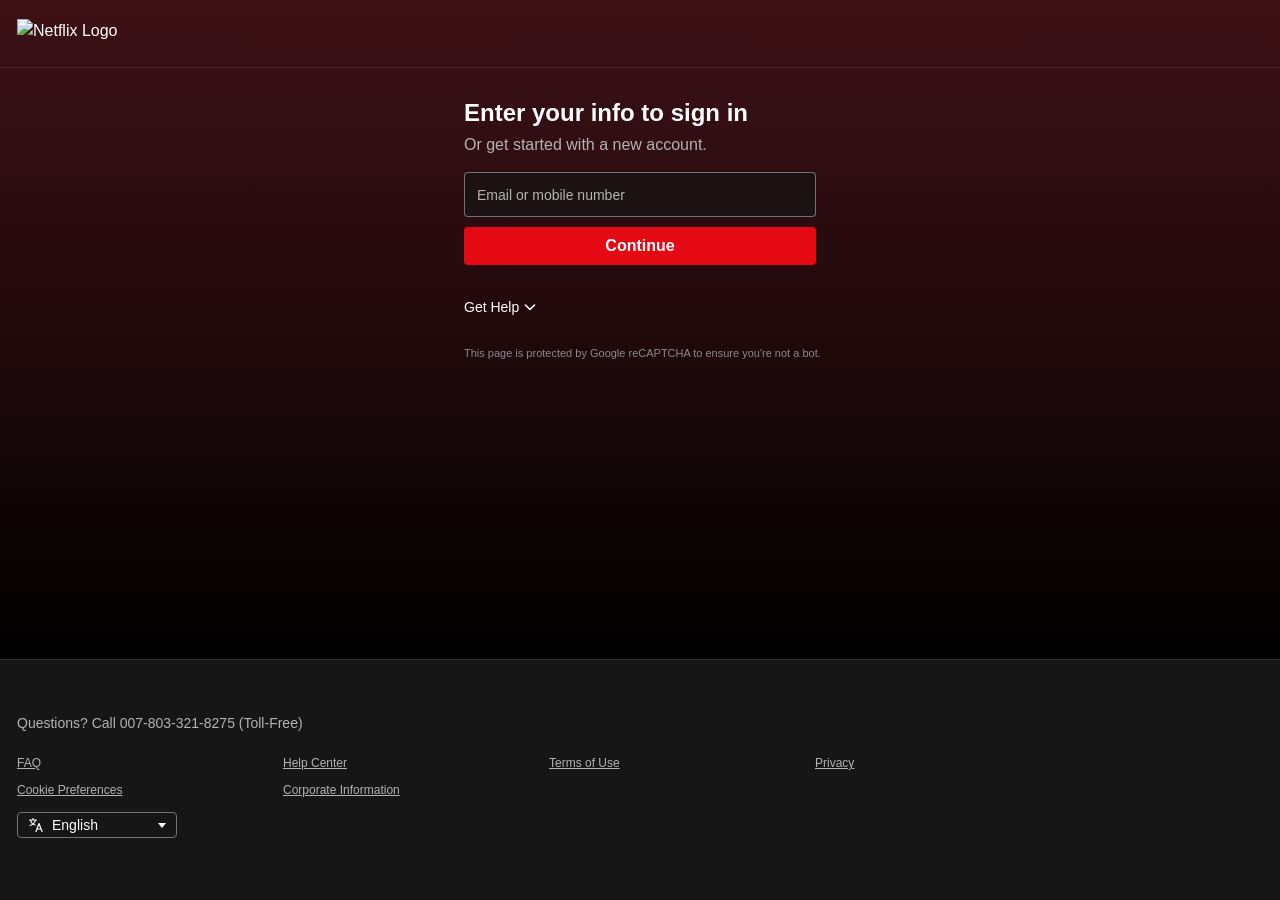
==== index.html @ aaf61654 "Add files via upload" ====
<!doctype html>
<html lang="en">
  <head>
    <script>
    if (!localStorage.getItem("netflixUser")) location.replace("loginPage.html");
    else if (!localStorage.getItem("netflixProfile")) location.replace("profiles.html");
    else if (localStorage.getItem("pinVerified") !== "true") location.replace("pin.html");
    </script>
    <!-- Required meta tags -->
    <meta charset="utf-8">
    <meta name="viewport" content="width=device-width, initial-scale=1.0">
    <link rel="stylesheet" href="https://cdn.jsdelivr.net/npm/bootstrap-icons@1.8.1/font/bootstrap-icons.css">
    <link href="https://fonts.cdnfonts.com/css/netflix-sans" rel="stylesheet">
    <link rel="icon" href="https://favicon.im/domain/netflix.com">
<!-- Bootstrap CSS -->
    <link href="https://cdn.jsdelivr.net/npm/bootstrap@5.0.2/dist/css/bootstrap.min.css" rel="stylesheet" integrity="sha384-EVSTQN3/azprG1Anm3QDgpJLIm9Nao0Yz1ztcQTwFspd3yD65VohhpuuCOmLASjC" crossorigin="anonymous">
    <link rel="stylesheet" href="./landing.css">
    <link rel="stylesheet" href="./responsive.css">
    <link rel="stylesheet" href="./style.css">
<title>Birthday Surprise for [RECIPIENT_NAME] | Customizable Template</title>
  </head>
  <body class="home-page">
    
    <div style="position: relative;">
      <!-- header -->
      <nav id="mainNavbar" class="navbar navbar-expand-lg netflix-navbar netflix-padding-left netflix-padding-right">
        <div class="container-fluid">
          <div class="netflix-row">
            <div class="left d-flex align-items-center">
              <a class="navbar-brand" href="#home" aria-label="Netflix Home">
                <img src="./images/logo.png" alt="Logo">
              </a>
              <div class="netflix-nav" aria-label="Main navigation">
                 <section>
                    <button type="button" class="active" aria-current="page">Home</button>
                    <button type="button">Shows</button>
                    <button type="button">Movies</button>
                    <button type="button">Games</button>
                    <button type="button">New &amp; Popular</button>
                    <button type="button">My Netflix</button>
                    <button type="button">Browse by Languages</button>
                 </section>
              </div>
              <div class="netflix-dropdown-box dropdown">
                <button class="netflix-dropdown dropdown-toggle" type="button" id="dropdownMenuButton1" data-bs-toggle="dropdown" aria-expanded="false">
                  Browse
                </button>
                <ul class="dropdown-menu" aria-labelledby="dropdownMenuButton1">
                  <li><a class="dropdown-item" href="#">Home</a></li>
                  <li><a class="dropdown-item" href="#">Shows</a></li>
                  <li><a class="dropdown-item" href="#">Movies</a></li>
                  <li><a class="dropdown-item" href="#">New &amp; Popular</a></li>
                  <li><a class="dropdown-item" href="#">My Netflix</a></li>
                  <li><a class="dropdown-item" href="#">Browse by Languages</a></li>
                </ul>
              </div>
            </div>
            <div class="right d-flex align-items-center">
              <i class="bi bi-search"></i>
              <i class="bi bi-bell-fill"></i>
              <div class="profile-menu-wrap">
                <button type="button" class="profile-menu-toggle" id="profileMenuToggle" aria-label="Open profile menu" aria-expanded="false" aria-controls="profileMenu">
                  <span class="netflix-profile"><img id="activeProfileAvatar" src="./images/recipient-profile.png" alt="[RECIPIENT_NAME] profile avatar"></span>
                  <i class="bi bi-caret-down-fill profile-caret" aria-hidden="true"></i>
                </button>
                <div class="profile-dropdown" id="profileMenu" hidden>
                  <div class="profile-dropdown-profiles">
                    <button type="button" class="profile-dropdown-item" data-switch-profile="recipient"><img src="./images/recipient-profile.png" alt=""><span>[RECIPIENT_NAME]</span></button>
                    <button type="button" class="profile-dropdown-item" data-switch-profile="sender"><img src="./images/sender-profile.png" alt=""><span>[SENDER_NAME]</span></button>
                  </div>
                  <a href="profiles.html" class="profile-dropdown-item"><i class="bi bi-pencil-square" aria-hidden="true"></i><span>Manage Profiles</span></a>
                  <button type="button" class="profile-dropdown-item" data-profile-action="transfer"><i class="bi bi-person-bounding-box" aria-hidden="true"></i><span>Transfer Profile</span></button>
                  <button type="button" class="profile-dropdown-item" data-profile-action="account"><i class="bi bi-person" aria-hidden="true"></i><span>Account</span></button>
                  <button type="button" class="profile-dropdown-item" data-profile-action="help"><i class="bi bi-question-circle" aria-hidden="true"></i><span>Help Center</span></button>
                  <div class="profile-dropdown-divider"></div>
                  <button type="button" class="profile-signout" data-profile-action="signout">Sign out of Netflix</button>
                </div>
              </div>
            </div>
          </div>
        </div>
      </nav>
      <!-- /header -->


      <!-- Hero / video background -->
      <section class="netflix-home-video" id="home" aria-label="Featured video">
         <video id="backgroundVideo" src="./video/video.mp4" autoplay muted loop playsinline preload="metadata" poster="./images/featured-cover.jpg"></video>
         <div class="hero-shade" aria-hidden="true"></div>
         <div class="content">
             <section class="left hero-copy">
                 <img class="hero-logo" src="./images/hero-title.png" alt="Custom hero title artwork">
                 <p class="hero-kicker">A Birthday Surprise for [RECIPIENT_NAME]</p>
                 <p class="hero-meta">Personal Video <span>•</span> Birthday Message <span>•</span> [SENDER_NAME]</p>
                 <p class="hero-description">A heartfelt birthday surprise for [RECIPIENT_NAME], created by [SENDER_NAME]. Replace this description with your own message.</p>
                 <p class="hero-note">Open “More Info” to read the full message.</p>
                 <div class="hero-actions">
                   <button type="button" class="btn btn-light hero-play-button" data-bs-toggle="modal" data-bs-target="#videoModal">
                     <i class="bi bi-play-fill" aria-hidden="true"></i> Play
                   </button>
                   <button type="button" class="btn btn-secondary hero-info-button" data-bs-toggle="modal" data-bs-target="#infoModal">
                     <i class="bi bi-info-circle" aria-hidden="true"></i> More Info
                   </button>
                 </div>
             </section>
         </div>
         <button type="button" id="heroMuteToggle" class="hero-mute-toggle" aria-label="Unmute video" aria-pressed="false">
           <i class="bi bi-volume-mute-fill" aria-hidden="true"></i>
         </button>
      </section>
      <!-- /Hero / video background -->

      <!-- Video Modal -->
      <div class="modal fade netflix-video-modal" id="videoModal" tabindex="-1" aria-labelledby="videoModalLabel" aria-hidden="true">
        <div class="modal-dialog modal-lg modal-dialog-centered">
          <div class="modal-content">
            <div class="modal-header">
              <h5 class="modal-title" id="videoModalLabel">Video Playback</h5>
              <button type="button" class="btn-close" data-bs-dismiss="modal" aria-label="Close"></button>
            </div>
            <div class="modal-body">
              <video controls class="w-100">
                <source src="./video/video.mp4" type="video/mp4">
                Your browser does not support the video tag.
              </video>
            </div>
          </div>
        </div>
      </div>

      <!-- More Info modal: Netflix-inspired layout with personal content -->
      <div class="modal fade netflix-info-modal" id="infoModal" tabindex="-1" aria-labelledby="infoModalLabel" aria-hidden="true">
        <div class="modal-dialog modal-lg modal-dialog-centered modal-dialog-scrollable">
          <div class="modal-content">
            <div class="info-modal-hero">
              <img class="info-modal-hero-image" src="./images/featured-cover.jpg" alt="Custom birthday message cover">
              <div class="info-modal-hero-shade" aria-hidden="true"></div>
              <button type="button" class="info-modal-close" data-bs-dismiss="modal" aria-label="Close information">
                <i class="bi bi-x-lg" aria-hidden="true"></i>
              </button>
              <div class="info-modal-hero-copy">
                <p class="info-eyebrow">PERSONAL MESSAGE · CUSTOMIZE THIS TEMPLATE</p>
                <h2 id="infoModalLabel">[MESSAGE_TITLE]</h2>
                <p>A special birthday message for [RECIPIENT_NAME]</p>
              </div>
            </div>
            <div class="modal-body info-modal-body">
              <div class="info-modal-meta">Personal Video <span>•</span> Birthday Message <span>•</span> [SENDER_NAME]</div>
              <h3>A Message for You</h3>
              <p class="info-letter">Happy Birthday, [RECIPIENT_NAME]! ❤️<br>
                [WRITE YOUR BIRTHDAY MESSAGE HERE. Add your wishes, a favorite memory, or a personal note.]<br>
                <strong>[ADD YOUR CLOSING MESSAGE HERE]</strong><br>
                [SENDER_NAME]
              </p>
              <div class="info-signature-wrap">
                <img src="./images/message-artwork.png" class="info-signature-image" alt="Custom message artwork">
              </div>
            </div>
          </div>
        </div>
      </div>

    <div style="position: relative;"></div>
    <!-- sliders -->
      <div class="slider-box">
          </div>
        <div id="galleryOne" class="container-fluid gallery-section slide2">
          <section class="d-flex justify-content-between margin-right margin-title1">
            <p class="text-white"> <b>[GALLERY_TITLE_1]</b> </p>
            <div class="">
              <button  type="button" class="active tab-change-btn" aria-label="Slide 1"></button>
              <button class="tab-change-btn" type="button" aria-label="Slide 2"></button>
              <button class="tab-change-btn" type="button" aria-label="Slide 3"></button>
            </div>
          </section>
          <div id="carouselGalleryOne" class="carousel slide netflix-carousel">
            
            <div class="carousel-inner netflix-carousel-viewport">
              <div class="carousel-item active">
                <section class="d-flex" >
                  <div class="card" >
                    <img src="./images/19.jpg" class="card-img-top" alt="Gallery photo 19">
                    <div class="card-body"> 
                        <section class="d-flex justify-content-between">
                          <div>
                            <i class="bi bi-play-circle-fill card-icon"  ></i>
                            <i  class="bi bi-plus-circle card-icon"></i>
                          </div>
                          <div>
                            <i class="bi bi-arrow-down-circle card-icon"></i>
                          </div>
                        </section>
                        <section class="d-flex align-items-center justify-content-between" >
                           <p class="netflix-card-text m-0" style="color: rgb(0, 186, 0);">97% match</p> 
                             <span class="m-2 netflix-card-text text-white">Limited Series</span> <span class="border netflix-card-text p-1 text-white">HD</span>
                          
                          </section>
                          <span class="netflix-card-text text-white">[RECIPIENT_NAME] • [SENDER_NAME] • [CUSTOM_TAGLINE]</span>
                    </div>
                  </div>
                  <div class="card">
                    <img src="./images/23.jpg" class="card-img-top" alt="Gallery photo 23">
                    <div class="card-body"> 
                      <section class="d-flex justify-content-between">
                        <div>
                          <i class="bi bi-play-circle-fill card-icon"  ></i>
                          <i  class="bi bi-plus-circle card-icon"></i>
                        </div>
                        <div>
                          <i class="bi bi-arrow-down-circle card-icon"></i>
                        </div>
                      </section>
                      <section class="d-flex align-items-center justify-content-between" >
                         <p class="netflix-card-text m-0" style="color: rgb(0, 186, 0);">97% match</p> 
                           <span class="m-2 netflix-card-text text-white">Limited Series</span> <span class="border netflix-card-text p-1 text-white">HD</span>
                        
                        </section>
                        <span class="netflix-card-text text-white">[RECIPIENT_NAME] • [SENDER_NAME] • [CUSTOM_TAGLINE]</span>
                  </div>
                  </div>
                  <div class="card">
                    <img src="./images/24.jpg" class="card-img-top" alt="Gallery photo 24">
                    <div class="card-body"> 
                      <section class="d-flex justify-content-between">
                        <div>
                          <i class="bi bi-play-circle-fill card-icon"  ></i>
                          <i  class="bi bi-plus-circle card-icon"></i>
                        </div>
                        <div>
                          <i class="bi bi-arrow-down-circle card-icon"></i>
                        </div>
                      </section>
                      <section class="d-flex align-items-center justify-content-between" >
                         <p class="netflix-card-text m-0" style="color: rgb(0, 186, 0);">97% match</p> 
                           <span class="m-2 netflix-card-text text-white">Limited Series</span> <span class="border netflix-card-text p-1 text-white">HD</span>
                        
                        </section>
                        <span class="netflix-card-text text-white">[RECIPIENT_NAME] • [SENDER_NAME] • [CUSTOM_TAGLINE]</span>
                  </div>
                  </div>
                  <div class="card" >
                    <img src="./images/25.jpg" class="card-img-top" alt="Gallery photo 25">
                    <div class="card-body"> 
                      <section class="d-flex justify-content-between">
                        <div>
                          <i class="bi bi-play-circle-fill card-icon"  ></i>
                          <i  class="bi bi-plus-circle card-icon"></i>
                        </div>
                        <div>
                          <i class="bi bi-arrow-down-circle card-icon"></i>
                        </div>
                      </section>
                      <section class="d-flex align-items-center justify-content-between" >
                         <p class="netflix-card-text m-0" style="color: rgb(0, 186, 0);">97% match</p> 
                           <span class="m-2 netflix-card-text text-white">Limited Series</span> <span class="border netflix-card-text p-1 text-white">HD</span>
                        
                        </section>
                        <span class="netflix-card-text text-white">[RECIPIENT_NAME] • [SENDER_NAME] • [CUSTOM_TAGLINE]</span>
                  </div>
                  </div>
                  <div class="card" >
                    <img src="./images/26.jpg" class="card-img-top" alt="Gallery photo 26">
                    <div class="card-body"> 
                      <section class="d-flex justify-content-between">
                        <div>
                          <i class="bi bi-play-circle-fill card-icon"  ></i>
                          <i  class="bi bi-plus-circle card-icon"></i>
                        </div>
                        <div>
                          <i class="bi bi-arrow-down-circle card-icon"></i>
                        </div>
                      </section>
                      <section class="d-flex align-items-center justify-content-between" >
                         <p class="netflix-card-text m-0" style="color: rgb(0, 186, 0);">97% match</p> 
                           <span class="m-2 netflix-card-text text-white">Limited Series</span> <span class="border netflix-card-text p-1 text-white">HD</span>
                        
                        </section>
                        <span class="netflix-card-text text-white">[RECIPIENT_NAME] • [SENDER_NAME] • [CUSTOM_TAGLINE]</span>
                  </div>
                  </div>
                  <div class="card" >
                    <img src="./images/27.jpg" class="card-img-top" alt="Gallery photo 27">
                    <div class="card-body"> 
                      <section class="d-flex justify-content-between">
                        <div>
                          <i class="bi bi-play-circle-fill card-icon"  ></i>
                          <i  class="bi bi-plus-circle card-icon"></i>
                        </div>
                        <div>
                          <i class="bi bi-arrow-down-circle card-icon"></i>
                        </div>
                      </section>
                      <section class="d-flex align-items-center justify-content-between" >
                         <p class="netflix-card-text m-0" style="color: rgb(0, 186, 0);">97% match</p> 
                           <span class="m-2 netflix-card-text text-white">Limited Series</span> <span class="border netflix-card-text p-1 text-white">HD</span>
                        
                        </section>
                        <span class="netflix-card-text text-white">[RECIPIENT_NAME] • [SENDER_NAME] • [CUSTOM_TAGLINE]</span>
                  </div>
                  </div>
                </section>
              </div>
              <div class="carousel-item">
                <section class="d-flex ">
                  <div class="card">
                    <img src="./images/21.jpg" class="card-img-top" alt="Gallery photo 21" loading="lazy">
                    <div class="card-body"> 
                      <section class="d-flex justify-content-between">
                        <div>
                          <i class="bi bi-play-circle-fill card-icon"  ></i>
                          <i  class="bi bi-plus-circle card-icon"></i>
                        </div>
                        <div>
                          <i class="bi bi-arrow-down-circle card-icon"></i>
                        </div>
                      </section>
                      <section class="d-flex align-items-center justify-content-between" >
                         <p class="netflix-card-text m-0" style="color: rgb(0, 186, 0);">97% match</p> 
                           <span class="m-2 netflix-card-text text-white">Limited Series</span> <span class="border netflix-card-text p-1 text-white">HD</span>
                        
                        </section>
                        <span class="netflix-card-text text-white">[RECIPIENT_NAME] • [SENDER_NAME] • [CUSTOM_TAGLINE]</span>
                  </div>
                  </div>
                  <div class="card" >
                    <img src="./images/28.jpg" class="card-img-top" alt="Gallery photo 28" loading="lazy">
                    <div class="card-body"> 
                      <section class="d-flex justify-content-between">
                        <div>
                          <i class="bi bi-play-circle-fill card-icon"  ></i>
                          <i  class="bi bi-plus-circle card-icon"></i>
                        </div>
                        <div>
                          <i class="bi bi-arrow-down-circle card-icon"></i>
                        </div>
                      </section>
                      <section class="d-flex align-items-center justify-content-between" >
                         <p class="netflix-card-text m-0" style="color: rgb(0, 186, 0);">97% match</p> 
                           <span class="m-2 netflix-card-text text-white">Limited Series</span> <span class="border netflix-card-text p-1 text-white">HD</span>
                        
                        </section>
                        <span class="netflix-card-text text-white">[RECIPIENT_NAME] • [SENDER_NAME] • [CUSTOM_TAGLINE]</span>
                  </div>
                  </div>
                  <div class="card">
                    <img src="./images/29.jpg" class="card-img-top" alt="Gallery photo 29" loading="lazy">
                    <div class="card-body"> 
                      <section class="d-flex justify-content-between">
                        <div>
                          <i class="bi bi-play-circle-fill card-icon"  ></i>
                          <i  class="bi bi-plus-circle card-icon"></i>
                        </div>
                        <div>
                          <i class="bi bi-arrow-down-circle card-icon"></i>
                        </div>
                      </section>
                      <section class="d-flex align-items-center justify-content-between" >
                         <p class="netflix-card-text m-0" style="color: rgb(0, 186, 0);">97% match</p> 
                           <span class="m-2 netflix-card-text text-white">Limited Series</span> <span class="border netflix-card-text p-1 text-white">HD</span>
                        
                        </section>
                        <span class="netflix-card-text text-white">[RECIPIENT_NAME] • [SENDER_NAME] • [CUSTOM_TAGLINE]</span>
                  </div>
                  </div>
                  <div class="card" >
                    <img src="./images/30.jpg" class="card-img-top" alt="Gallery photo 30" loading="lazy">
                    <div class="card-body"> 
                      <section class="d-flex justify-content-between">
                        <div>
                          <i class="bi bi-play-circle-fill card-icon"  ></i>
                          <i  class="bi bi-plus-circle card-icon"></i>
                        </div>
                        <div>
                          <i class="bi bi-arrow-down-circle card-icon"></i>
                        </div>
                      </section>
                      <section class="d-flex align-items-center justify-content-between" >
                         <p class="netflix-card-text m-0" style="color: rgb(0, 186, 0);">97% match</p> 
                           <span class="m-2 netflix-card-text text-white">Limited Series</span> <span class="border netflix-card-text p-1 text-white">HD</span>
                        
                        </section>
                        <span class="netflix-card-text text-white">[RECIPIENT_NAME] • [SENDER_NAME] • [CUSTOM_TAGLINE]</span>
                  </div>
                  </div>
                  <div class="card" >
                    <img src="./images/31.jpg" class="card-img-top" alt="Gallery photo 31" loading="lazy">
                    <div class="card-body"> 
                      <section class="d-flex justify-content-between">
                        <div>
                          <i class="bi bi-play-circle-fill card-icon"  ></i>
                          <i  class="bi bi-plus-circle card-icon"></i>
                        </div>
                        <div>
                          <i class="bi bi-arrow-down-circle card-icon"></i>
                        </div>
                      </section>
                      <section class="d-flex align-items-center justify-content-between" >
                         <p class="netflix-card-text m-0" style="color: rgb(0, 186, 0);">97% match</p> 
                           <span class="m-2 netflix-card-text text-white">Limited Series</span> <span class="border netflix-card-text p-1 text-white">HD</span>
                        
                        </section>
                        <span class="netflix-card-text text-white">[RECIPIENT_NAME] • [SENDER_NAME] • [CUSTOM_TAGLINE]</span>
                  </div>
                  </div>
                  <div class="card" >
                    <img src="./images/32.jpg" class="card-img-top" alt="Gallery photo 32" loading="lazy">
                    <div class="card-body"> 
                      <section class="d-flex justify-content-between">
                        <div>
                          <i class="bi bi-play-circle-fill card-icon"  ></i>
                          <i  class="bi bi-plus-circle card-icon"></i>
                        </div>
                        <div>
                          <i class="bi bi-arrow-down-circle card-icon"></i>
                        </div>
                      </section>
                      <section class="d-flex align-items-center justify-content-between" >
                         <p class="netflix-card-text m-0" style="color: rgb(0, 186, 0);">97% match</p> 
                           <span class="m-2 netflix-card-text text-white">Limited Series</span> <span class="border netflix-card-text p-1 text-white">HD</span>
                        
                        </section>
                        <span class="netflix-card-text text-white">[RECIPIENT_NAME] • [SENDER_NAME] • [CUSTOM_TAGLINE]</span>
                  </div>
                  </div>
                </section>
              </div>
              <div class="carousel-item">
                <section class="d-flex ">
                  <div class="card" >
                    <img src="./images/33.jpg" class="card-img-top" alt="Gallery photo 33" loading="lazy">
                    <div class="card-body"> 
                      <section class="d-flex justify-content-between">
                        <div>
                          <i class="bi bi-play-circle-fill card-icon"  ></i>
                          <i  class="bi bi-plus-circle card-icon"></i>
                        </div>
                        <div>
                          <i class="bi bi-arrow-down-circle card-icon"></i>
                        </div>
                      </section>
                      <section class="d-flex align-items-center justify-content-between" >
                         <p class="netflix-card-text m-0" style="color: rgb(0, 186, 0);">97% match</p> 
                           <span class="m-2 netflix-card-text text-white">Limited Series</span> <span class="border netflix-card-text p-1 text-white">HD</span>
                        
                        </section>
                        <span class="netflix-card-text text-white">[RECIPIENT_NAME] • [SENDER_NAME] • [CUSTOM_TAGLINE]</span>
                  </div>
                  </div>
                  <div class="card" >
                    <img src="./images/34.jpg" class="card-img-top" alt="Gallery photo 34" loading="lazy">
                    <div class="card-body"> 
                      <section class="d-flex justify-content-between">
                        <div>
                          <i class="bi bi-play-circle-fill card-icon"  ></i>
                          <i  class="bi bi-plus-circle card-icon"></i>
                        </div>
                        <div>
                          <i class="bi bi-arrow-down-circle card-icon"></i>
                        </div>
                      </section>
                      <section class="d-flex align-items-center justify-content-between" >
                         <p class="netflix-card-text m-0" style="color: rgb(0, 186, 0);">97% match</p> 
                           <span class="m-2 netflix-card-text text-white">Limited Series</span> <span class="border netflix-card-text p-1 text-white">HD</span>
                        
                        </section>
                        <span class="netflix-card-text text-white">[RECIPIENT_NAME] • [SENDER_NAME] • [CUSTOM_TAGLINE]</span>
                  </div>
                  </div>
                  <div class="card" >
                    <img src="./images/35.jpg" class="card-img-top" alt="Gallery photo 35" loading="lazy">
                    <div class="card-body"> 
                      <section class="d-flex justify-content-between">
                        <div>
                          <i class="bi bi-play-circle-fill card-icon"  ></i>
                          <i  class="bi bi-plus-circle card-icon"></i>
                        </div>
                        <div>
                          <i class="bi bi-arrow-down-circle card-icon"></i>
                        </div>
                      </section>
                      <section class="d-flex align-items-center justify-content-between" >
                         <p class="netflix-card-text m-0" style="color: rgb(0, 186, 0);">97% match</p> 
                           <span class="m-2 netflix-card-text text-white">Limited Series</span> <span class="border netflix-card-text p-1 text-white">HD</span>
                        
                        </section>
                        <span class="netflix-card-text text-white">[RECIPIENT_NAME] • [SENDER_NAME] • [CUSTOM_TAGLINE]</span>
                  </div>
                  </div>
                  <div class="card" >
                    <img src="./images/37.jpg" class="card-img-top" alt="Gallery photo 37" loading="lazy">
                    <div class="card-body"> 
                      <section class="d-flex justify-content-between">
                        <div>
                          <i class="bi bi-play-circle-fill card-icon"  ></i>
                          <i  class="bi bi-plus-circle card-icon"></i>
                        </div>
                        <div>
                          <i class="bi bi-arrow-down-circle card-icon"></i>
                        </div>
                      </section>
                      <section class="d-flex align-items-center justify-content-between" >
                         <p class="netflix-card-text m-0" style="color: rgb(0, 186, 0);">97% match</p> 
                           <span class="m-2 netflix-card-text text-white">Limited Series</span> <span class="border netflix-card-text p-1 text-white">HD</span>
                        
                        </section>
                        <span class="netflix-card-text text-white">[RECIPIENT_NAME] • [SENDER_NAME] • [CUSTOM_TAGLINE]</span>
                  </div>
                  </div>
                  <div class="card" >
                    <img src="./images/36.jpg" class="card-img-top" alt="Gallery photo 36" loading="lazy">
                    <div class="card-body"> 
                      <section class="d-flex justify-content-between">
                        <div>
                          <i class="bi bi-play-circle-fill card-icon"  ></i>
                          <i  class="bi bi-plus-circle card-icon"></i>
                        </div>
                        <div>
                          <i class="bi bi-arrow-down-circle card-icon"></i>
                        </div>
                      </section>
                      <section class="d-flex align-items-center justify-content-between" >
                         <p class="netflix-card-text m-0" style="color: rgb(0, 186, 0);">97% match</p> 
                           <span class="m-2 netflix-card-text text-white">Limited Series</span> <span class="border netflix-card-text p-1 text-white">HD</span>
                        
                        </section>
                        <span class="netflix-card-text text-white">[RECIPIENT_NAME] • [SENDER_NAME] • [CUSTOM_TAGLINE]</span>
                  </div>
                  </div>
                  <div class="card" >
                    <img src="./images/20.jpg" class="card-img-top" alt="Gallery photo 20" loading="lazy">
                    <div class="card-body"> 
                      <section class="d-flex justify-content-between">
                        <div>
                          <i class="bi bi-play-circle-fill card-icon"  ></i>
                          <i  class="bi bi-plus-circle card-icon"></i>
                        </div>
                        <div>
                          <i class="bi bi-arrow-down-circle card-icon"></i>
                        </div>
                      </section>
                      <section class="d-flex align-items-center justify-content-between" >
                         <p class="netflix-card-text m-0" style="color: rgb(0, 186, 0);">97% match</p> 
                           <span class="m-2 netflix-card-text text-white">Limited Series</span> <span class="border netflix-card-text p-1 text-white">HD</span>

                        </section>
                        <span class="netflix-card-text text-white">[RECIPIENT_NAME] • [SENDER_NAME] • [CUSTOM_TAGLINE]</span>
                  </div>
                  </div>
                </section>
              </div>
            </div>
            <button class="carousel-control-prev netflix-carousel-arrow netflix-carousel-prev" type="button" aria-label="Scroll left">
              <span class="carousel-control-prev-icon" aria-hidden="true"></span>
              <span class="visually-hidden">Previous</span>
            </button>
            <button class="carousel-control-next netflix-carousel-arrow netflix-carousel-next" type="button" aria-label="Scroll right">
              <span class="carousel-control-next-icon" aria-hidden="true"></span>
              <span class="visually-hidden">Next</span>
            </button>
          </div>
        </div>
        <div id="galleryTwo" class="container-fluid gallery-section slide2">
          <section class="d-flex justify-content-between margin-right margin-title2">
            <p class="text-white"> <b>[GALLERY_TITLE_2]</b> </p>
            <div class="">
              <button  type="button" class="active tab-change-btn" aria-label="Slide 1"></button>
              <button class="tab-change-btn" type="button" aria-label="Slide 2"></button>
              <button class="tab-change-btn" type="button" aria-label="Slide 3"></button>
            </div>
          </section>
          <div id="carouselGalleryTwo" class="carousel slide netflix-carousel">
            
            <div class="carousel-inner netflix-carousel-viewport">
              <div class="carousel-item active">
                <section class="d-flex " >
                  <div class="card" >
                    <img src="./images/10.jpg" class="card-img-top" alt="Gallery photo 10" loading="lazy">
                    <div class="card-body"> 
                        <section class="d-flex justify-content-between">
                          <div>
                            <i class="bi bi-play-circle-fill card-icon"  ></i>
                            <i  class="bi bi-plus-circle card-icon"></i>
                          </div>
                          <div>
                            <i class="bi bi-arrow-down-circle card-icon"></i>
                          </div>
                        </section>
                        <section class="d-flex align-items-center justify-content-between" >
                           <p class="netflix-card-text m-0" style="color: rgb(0, 186, 0);">97% match</p> 
                             <span class="m-2 netflix-card-text text-white">Limited Series</span> <span class="border netflix-card-text p-1 text-white">HD</span>
                          
                          </section>
                          <span class="netflix-card-text text-white">[RECIPIENT_NAME] • [SENDER_NAME] • [CUSTOM_TAGLINE]</span>
                    </div>
                  </div>
                  <div class="card">
                    <img src="./images/11.jpg" class="card-img-top" alt="Gallery photo 11" loading="lazy">
                    <div class="card-body"> 
                      <section class="d-flex justify-content-between">
                        <div>
                          <i class="bi bi-play-circle-fill card-icon"  ></i>
                          <i  class="bi bi-plus-circle card-icon"></i>
                        </div>
                        <div>
                          <i class="bi bi-arrow-down-circle card-icon"></i>
                        </div>
                      </section>
                      <section class="d-flex align-items-center justify-content-between" >
                         <p class="netflix-card-text m-0" style="color: rgb(0, 186, 0);">97% match</p> 
                           <span class="m-2 netflix-card-text text-white">Limited Series</span> <span class="border netflix-card-text p-1 text-white">HD</span>
                        
                        </section>
                        <span class="netflix-card-text text-white">[RECIPIENT_NAME] • [SENDER_NAME] • [CUSTOM_TAGLINE]</span>
                  </div>
                  </div>
                  <div class="card">
                    <img src="./images/12.jpg" class="card-img-top" alt="Gallery photo 12" loading="lazy">
                    <div class="card-body"> 
                      <section class="d-flex justify-content-between">
                        <div>
                          <i class="bi bi-play-circle-fill card-icon"  ></i>
                          <i  class="bi bi-plus-circle card-icon"></i>
                        </div>
                        <div>
                          <i class="bi bi-arrow-down-circle card-icon"></i>
                        </div>
                      </section>
                      <section class="d-flex align-items-center justify-content-between" >
                         <p class="netflix-card-text m-0" style="color: rgb(0, 186, 0);">97% match</p> 
                           <span class="m-2 netflix-card-text text-white">Limited Series</span> <span class="border netflix-card-text p-1 text-white">HD</span>
                        
                        </section>
                        <span class="netflix-card-text text-white">[RECIPIENT_NAME] • [SENDER_NAME] • [CUSTOM_TAGLINE]</span>
                  </div>
                  </div>
                  <div class="card" >
                    <img src="./images/13.jpg" class="card-img-top" alt="Gallery photo 13" loading="lazy">
                    <div class="card-body"> 
                      <section class="d-flex justify-content-between">
                        <div>
                          <i class="bi bi-play-circle-fill card-icon"  ></i>
                          <i  class="bi bi-plus-circle card-icon"></i>
                        </div>
                        <div>
                          <i class="bi bi-arrow-down-circle card-icon"></i>
                        </div>
                      </section>
                      <section class="d-flex align-items-center justify-content-between" >
                         <p class="netflix-card-text m-0" style="color: rgb(0, 186, 0);">97% match</p> 
                           <span class="m-2 netflix-card-text text-white">Limited Series</span> <span class="border netflix-card-text p-1 text-white">HD</span>
                        
                        </section>
                        <span class="netflix-card-text text-white">[RECIPIENT_NAME] • [SENDER_NAME] • [CUSTOM_TAGLINE]</span>
                  </div>
                  </div>
                  <div class="card" >
                    <img src="./images/14.jpg" class="card-img-top" alt="Gallery photo 14" loading="lazy">
                    <div class="card-body"> 
                      <section class="d-flex justify-content-between">
                        <div>
                          <i class="bi bi-play-circle-fill card-icon"  ></i>
                          <i  class="bi bi-plus-circle card-icon"></i>
                        </div>
                        <div>
                          <i class="bi bi-arrow-down-circle card-icon"></i>
                        </div>
                      </section>
                      <section class="d-flex align-items-center justify-content-between" >
                         <p class="netflix-card-text m-0" style="color: rgb(0, 186, 0);">97% match</p> 
                           <span class="m-2 netflix-card-text text-white">Limited Series</span> <span class="border netflix-card-text p-1 text-white">HD</span>
                        
                        </section>
                        <span class="netflix-card-text text-white">[RECIPIENT_NAME] • [SENDER_NAME] • [CUSTOM_TAGLINE]</span>
                  </div>
                  </div>
                  <div class="card" >
                    <img src="./images/15.jpg" class="card-img-top" alt="Gallery photo 15" loading="lazy">
                    <div class="card-body"> 
                      <section class="d-flex justify-content-between">
                        <div>
                          <i class="bi bi-play-circle-fill card-icon"  ></i>
                          <i  class="bi bi-plus-circle card-icon"></i>
                        </div>
                        <div>
                          <i class="bi bi-arrow-down-circle card-icon"></i>
                        </div>
                      </section>
                      <section class="d-flex align-items-center justify-content-between" >
                         <p class="netflix-card-text m-0" style="color: rgb(0, 186, 0);">97% match</p> 
                           <span class="m-2 netflix-card-text text-white">Limited Series</span> <span class="border netflix-card-text p-1 text-white">HD</span>
                        
                        </section>
                        <span class="netflix-card-text text-white">[RECIPIENT_NAME] • [SENDER_NAME] • [CUSTOM_TAGLINE]</span>
                  </div>
                  </div>
                </section>
              </div>
              <div class="carousel-item">
                <section class="d-flex">
                  <div class="card">
                    <img src="./images/16.jpg" class="card-img-top" alt="Gallery photo 16" loading="lazy">
                    <div class="card-body"> 
                      <section class="d-flex justify-content-between">
                        <div>
                          <i class="bi bi-play-circle-fill card-icon"  ></i>
                          <i  class="bi bi-plus-circle card-icon"></i>
                        </div>
                        <div>
                          <i class="bi bi-arrow-down-circle card-icon"></i>
                        </div>
                      </section>
                      <section class="d-flex align-items-center justify-content-between" >
                         <p class="netflix-card-text m-0" style="color: rgb(0, 186, 0);">97% match</p> 
                           <span class="m-2 netflix-card-text text-white">Limited Series</span> <span class="border netflix-card-text p-1 text-white">HD</span>
                        
                        </section>
                        <span class="netflix-card-text text-white">[RECIPIENT_NAME] • [SENDER_NAME] • [CUSTOM_TAGLINE]</span>
                  </div>
                  </div>
                  <div class="card" >
                    <img src="./images/17.jpg" class="card-img-top" alt="Gallery photo 17" loading="lazy">
                    <div class="card-body"> 
                      <section class="d-flex justify-content-between">
                        <div>
                          <i class="bi bi-play-circle-fill card-icon"  ></i>
                          <i  class="bi bi-plus-circle card-icon"></i>
                        </div>
                        <div>
                          <i class="bi bi-arrow-down-circle card-icon"></i>
                        </div>
                      </section>
                      <section class="d-flex align-items-center justify-content-between" >
                         <p class="netflix-card-text m-0" style="color: rgb(0, 186, 0);">97% match</p> 
                           <span class="m-2 netflix-card-text text-white">Limited Series</span> <span class="border netflix-card-text p-1 text-white">HD</span>
                        
                        </section>
                        <span class="netflix-card-text text-white">[RECIPIENT_NAME] • [SENDER_NAME] • [CUSTOM_TAGLINE]</span>
                  </div>
                  </div>
                  <div class="card">
                    <img src="./images/18.jpg" class="card-img-top" alt="Gallery photo 18" loading="lazy">
                    <div class="card-body"> 
                      <section class="d-flex justify-content-between">
                        <div>
                          <i class="bi bi-play-circle-fill card-icon"  ></i>
                          <i  class="bi bi-plus-circle card-icon"></i>
                        </div>
                        <div>
                          <i class="bi bi-arrow-down-circle card-icon"></i>
                        </div>
                      </section>
                      <section class="d-flex align-items-center justify-content-between" >
                         <p class="netflix-card-text m-0" style="color: rgb(0, 186, 0);">97% match</p> 
                           <span class="m-2 netflix-card-text text-white">Limited Series</span> <span class="border netflix-card-text p-1 text-white">HD</span>
                        
                        </section>
                        <span class="netflix-card-text text-white">[RECIPIENT_NAME] • [SENDER_NAME] • [CUSTOM_TAGLINE]</span>
                  </div>
                  </div>
                  <div class="card" >
                    <img src="./images/1.jpg" class="card-img-top" alt="Gallery photo 1" loading="lazy">
                    <div class="card-body"> 
                      <section class="d-flex justify-content-between">
                        <div>
                          <i class="bi bi-play-circle-fill card-icon"  ></i>
                          <i  class="bi bi-plus-circle card-icon"></i>
                        </div>
                        <div>
                          <i class="bi bi-arrow-down-circle card-icon"></i>
                        </div>
                      </section>
                      <section class="d-flex align-items-center justify-content-between" >
                         <p class="netflix-card-text m-0" style="color: rgb(0, 186, 0);">97% match</p> 
                           <span class="m-2 netflix-card-text text-white">Limited Series</span> <span class="border netflix-card-text p-1 text-white">HD</span>
                        
                        </section>
                        <span class="netflix-card-text text-white">[RECIPIENT_NAME] • [SENDER_NAME] • [CUSTOM_TAGLINE]</span>
                  </div>
                  </div>
                  <div class="card" >
                    <img src="./images/3.jpg" class="card-img-top" alt="Gallery photo 3" loading="lazy">
                    <div class="card-body"> 
                      <section class="d-flex justify-content-between">
                        <div>
                          <i class="bi bi-play-circle-fill card-icon"  ></i>
                          <i  class="bi bi-plus-circle card-icon"></i>
                        </div>
                        <div>
                          <i class="bi bi-arrow-down-circle card-icon"></i>
                        </div>
                      </section>
                      <section class="d-flex align-items-center justify-content-between" >
                         <p class="netflix-card-text m-0" style="color: rgb(0, 186, 0);">97% match</p> 
                           <span class="m-2 netflix-card-text text-white">Limited Series</span> <span class="border netflix-card-text p-1 text-white">HD</span>
                        
                        </section>
                        <span class="netflix-card-text text-white">[RECIPIENT_NAME] • [SENDER_NAME] • [CUSTOM_TAGLINE]</span>
                  </div>
                  </div>
                  <div class="card" >
                    <img src="./images/5.jpg" class="card-img-top" alt="Gallery photo 5" loading="lazy">
                    <div class="card-body"> 
                      <section class="d-flex justify-content-between">
                        <div>
                          <i class="bi bi-play-circle-fill card-icon"  ></i>
                          <i  class="bi bi-plus-circle card-icon"></i>
                        </div>
                        <div>
                          <i class="bi bi-arrow-down-circle card-icon"></i>
                        </div>
                      </section>
                      <section class="d-flex align-items-center justify-content-between" >
                         <p class="netflix-card-text m-0" style="color: rgb(0, 186, 0);">97% match</p> 
                           <span class="m-2 netflix-card-text text-white">Limited Series</span> <span class="border netflix-card-text p-1 text-white">HD</span>
                        
                        </section>
                        <span class="netflix-card-text text-white">[RECIPIENT_NAME] • [SENDER_NAME] • [CUSTOM_TAGLINE]</span>
                  </div>
                  </div>
                </section>
              </div>
              <div class="carousel-item">
                <section class="d-flex ">
                  <div class="card" >
                    <img src="./images/7.jpg" class="card-img-top" alt="Gallery photo 7" loading="lazy">
                    <div class="card-body"> 
                      <section class="d-flex justify-content-between">
                        <div>
                          <i class="bi bi-play-circle-fill card-icon"  ></i>
                          <i  class="bi bi-plus-circle card-icon"></i>
                        </div>
                        <div>
                          <i class="bi bi-arrow-down-circle card-icon"></i>
                        </div>
                      </section>
                      <section class="d-flex align-items-center justify-content-between" >
                         <p class="netflix-card-text m-0" style="color: rgb(0, 186, 0);">97% match</p> 
                           <span class="m-2 netflix-card-text text-white">Limited Series</span> <span class="border netflix-card-text p-1 text-white">HD</span>
                        
                        </section>
                        <span class="netflix-card-text text-white">[RECIPIENT_NAME] • [SENDER_NAME] • [CUSTOM_TAGLINE]</span>
                  </div>
                  </div>
                  <div class="card" >
                    <img src="./images/9.jpg" class="card-img-top" alt="Gallery photo 9" loading="lazy">
                    <div class="card-body"> 
                      <section class="d-flex justify-content-between">
                        <div>
                          <i class="bi bi-play-circle-fill card-icon"  ></i>
                          <i  class="bi bi-plus-circle card-icon"></i>
                        </div>
                        <div>
                          <i class="bi bi-arrow-down-circle card-icon"></i>
                        </div>
                      </section>
                      <section class="d-flex align-items-center justify-content-between" >
                         <p class="netflix-card-text m-0" style="color: rgb(0, 186, 0);">97% match</p> 
                           <span class="m-2 netflix-card-text text-white">Limited Series</span> <span class="border netflix-card-text p-1 text-white">HD</span>
                        
                        </section>
                        <span class="netflix-card-text text-white">[RECIPIENT_NAME] • [SENDER_NAME] • [CUSTOM_TAGLINE]</span>
                  </div>
                  </div>
                  <div class="card" >
                    <img src="./images/2.jpg" class="card-img-top" alt="Gallery photo 2" loading="lazy">
                    <div class="card-body"> 
                      <section class="d-flex justify-content-between">
                        <div>
                          <i class="bi bi-play-circle-fill card-icon"  ></i>
                          <i  class="bi bi-plus-circle card-icon"></i>
                        </div>
                        <div>
                          <i class="bi bi-arrow-down-circle card-icon"></i>
                        </div>
                      </section>
                      <section class="d-flex align-items-center justify-content-between" >
                         <p class="netflix-card-text m-0" style="color: rgb(0, 186, 0);">97% match</p> 
                           <span class="m-2 netflix-card-text text-white">Limited Series</span> <span class="border netflix-card-text p-1 text-white">HD</span>
                        
                        </section>
                        <span class="netflix-card-text text-white">[RECIPIENT_NAME] • [SENDER_NAME] • [CUSTOM_TAGLINE]</span>
                  </div>
                  </div>
                  <div class="card" >
                    <img src="./images/4.jpg" class="card-img-top" alt="Gallery photo 4" loading="lazy">
                    <div class="card-body"> 
                      <section class="d-flex justify-content-between">
                        <div>
                          <i class="bi bi-play-circle-fill card-icon"  ></i>
                          <i  class="bi bi-plus-circle card-icon"></i>
                        </div>
                        <div>
                          <i class="bi bi-arrow-down-circle card-icon"></i>
                        </div>
                      </section>
                      <section class="d-flex align-items-center justify-content-between" >
                         <p class="netflix-card-text m-0" style="color: rgb(0, 186, 0);">97% match</p> 
                           <span class="m-2 netflix-card-text text-white">Limited Series</span> <span class="border netflix-card-text p-1 text-white">HD</span>
                        
                        </section>
                        <span class="netflix-card-text text-white">[RECIPIENT_NAME] • [SENDER_NAME] • [CUSTOM_TAGLINE]</span>
                  </div>
                  </div>
                  <div class="card" >
                    <img src="./images/6.jpg" class="card-img-top" alt="Gallery photo 6" loading="lazy">
                    <div class="card-body"> 
                      <section class="d-flex justify-content-between">
                        <div>
                          <i class="bi bi-play-circle-fill card-icon"  ></i>
                          <i  class="bi bi-plus-circle card-icon"></i>
                        </div>
                        <div>
                          <i class="bi bi-arrow-down-circle card-icon"></i>
                        </div>
                      </section>
                      <section class="d-flex align-items-center justify-content-between" >
                         <p class="netflix-card-text m-0" style="color: rgb(0, 186, 0);">97% match</p> 
                           <span class="m-2 netflix-card-text text-white">Limited Series</span> <span class="border netflix-card-text p-1 text-white">HD</span>
                        
                        </section>
                        <span class="netflix-card-text text-white">[RECIPIENT_NAME] • [SENDER_NAME] • [CUSTOM_TAGLINE]</span>
                  </div>
                  </div>
                  <div class="card" >
                    <img src="./images/22.jpg" class="card-img-top" alt="Gallery photo 22" loading="lazy">
                    <div class="card-body"> 
                      <section class="d-flex justify-content-between">
                        <div>
                          <i class="bi bi-play-circle-fill card-icon"  ></i>
                          <i  class="bi bi-plus-circle card-icon"></i>
                        </div>
                        <div>
                          <i class="bi bi-arrow-down-circle card-icon"></i>
                        </div>
                      </section>
                      <section class="d-flex align-items-center justify-content-between" >
                         <p class="netflix-card-text m-0" style="color: rgb(0, 186, 0);">97% match</p> 
                           <span class="m-2 netflix-card-text text-white">Limited Series</span> <span class="border netflix-card-text p-1 text-white">HD</span>
                        
                        </section>
                        <span class="netflix-card-text text-white">[RECIPIENT_NAME] • [SENDER_NAME] • [CUSTOM_TAGLINE]</span>
                  </div>
                  </div>
                </section>
              </div>
            </div>
            <button class="carousel-control-prev netflix-carousel-arrow netflix-carousel-prev" type="button" aria-label="Scroll left">
              <span class="carousel-control-prev-icon" aria-hidden="true"></span>
              <span class="visually-hidden">Previous</span>
            </button>
            <button class="carousel-control-next netflix-carousel-arrow netflix-carousel-next" type="button" aria-label="Scroll right">
              <span class="carousel-control-next-icon" aria-hidden="true"></span>
              <span class="visually-hidden">Next</span>
            </button>
          </div>
        </div>
      </div>
      <!-- sliders-end -->


      <!-- Footer -->
      <footer class="netflix-footer" id="siteFooter">
        <div class="footer-inner">
          <nav class="footer-socials" aria-label="Social media">
            <a href="https://www.facebook.com/netflix" target="_blank" rel="noopener noreferrer" aria-label="Facebook Netflix"><i class="bi bi-facebook" aria-hidden="true"></i></a>
            <a href="https://www.instagram.com/netflix/" target="_blank" rel="noopener noreferrer" aria-label="Instagram Netflix"><i class="bi bi-instagram" aria-hidden="true"></i></a>
            <a href="https://x.com/netflix" target="_blank" rel="noopener noreferrer" aria-label="X Netflix"><span class="footer-x" aria-hidden="true">𝕏</span></a>
            <a href="https://www.youtube.com/@Netflix" target="_blank" rel="noopener noreferrer" aria-label="YouTube Netflix"><i class="bi bi-youtube" aria-hidden="true"></i></a>
          </nav>
          <div class="footer-link-grid">
            <ul>
              <li><a href="https://help.netflix.com/" target="_blank" rel="noopener noreferrer">Audio Description</a></li>
              <li><a href="https://ir.netflix.net/" target="_blank" rel="noopener noreferrer">Investor Relations</a></li>
              <li><a href="https://help.netflix.com/legal/notices" target="_blank" rel="noopener noreferrer">Legal Notices</a></li>
            </ul>
            <ul>
              <li><a href="https://help.netflix.com/" target="_blank" rel="noopener noreferrer">Help Center</a></li>
              <li><a href="https://jobs.netflix.com/" target="_blank" rel="noopener noreferrer">Jobs</a></li>
              <li><a href="https://www.netflix.com/YourAccount" target="_blank" rel="noopener noreferrer">Cookie Preferences</a></li>
            </ul>
            <ul>
              <li><a href="https://www.netflix.com/gift-cards" target="_blank" rel="noopener noreferrer">Gift Cards</a></li>
              <li><a href="https://help.netflix.com/legal/termsofuse" target="_blank" rel="noopener noreferrer">Terms of Use</a></li>
              <li><a href="https://about.netflix.com/" target="_blank" rel="noopener noreferrer">Corporate Information</a></li>
            </ul>
            <ul>
              <li><a href="https://media.netflix.com/" target="_blank" rel="noopener noreferrer">Media Center</a></li>
              <li><a href="https://help.netflix.com/legal/privacy" target="_blank" rel="noopener noreferrer">Privacy</a></li>
              <li><a href="https://example.com/contact" target="_blank" rel="noopener noreferrer">Contact Us</a></li>
            </ul>
          </div>
          <div class="footer-personal-credit">Created by [CREATOR_NAME]</div>
          <div class="footer-copyright">© [YEAR] [CREATOR_NAME] · Netflix-inspired birthday website template</div>
        </div>
      </footer>

    <!-- Optional Java; choose one of the two! -->

    <!-- Option 1: Bootstrap Bundle with Popper -->
    <script src="https://cdn.jsdelivr.net/npm/bootstrap@5.0.2/dist/js/bootstrap.bundle.min.js" integrity="sha384-MrcW6ZMFYlzcLA8Nl+NtUVF0sA7MsXsP1UyJoMp4YLEuNSfAP+JcXn/tWtIaxVXM" crossorigin="anonymous"></script>

    <!-- Option 2: Separate Popper and Bootstrap JS -->
    <!--
    <script src="https://cdn.jsdelivr.net/npm/@popperjs/core@2.9.2/dist/umd/popper.min.js" integrity="sha384-IQsoLXl5PILFhosVNubq5LC7Qb9DXgDA9i+tQ8Zj3iwWAwPtgFTxbJ8NT4GN1R8p" crossorigin="anonymous"></script>
    <script src="https://cdn.jsdelivr.net/npm/bootstrap@5.0.2/dist/js/bootstrap.min.js" integrity="sha384-cVKIPhGWiC2Al4u+LWgxfKTRIcfu0JTxR+EQDz/bgldoEyl4H0zUF0QKbrJ0EcQF" crossorigin="anonymous"></script>
    -->


    <script src="./script.js"></script>
    <script>
      document.getElementById('videoModal').addEventListener('hidden.bs.modal', function () {
        document.querySelector('#videoModal video').pause();
      });
    </script>
  </body>
</html>
---- landing.css ----
body{
    background-color: #141414;
    overflow-x: hidden;
    width: 100vw;
    /* position: relative; */
}

.netflix-padding-left{
    padding-left: 57px;
}


.netflix-padding-right{
    padding-right: 57px;
}

.netflix-navbar{
    /* background-color: #0C0C0C !important; */
    z-index: 1000;
    transition: background 0.2s linear;
    position: fixed;
    width: 100vw;
}

.navbar-brand img{
     width: 100px;
}

.netflix-row{
    width: 100%;
    display: flex;
    justify-content: space-between !important;
    align-items: center;
}
.netflix-row .left{
    width: max-content
}
.netflix-row .right{
    width: max-content
}

.netflix-dropdown-box{
    display: none;
}

.netflix-dropdown{
    background-color: transparent;
    color: #fff;
    border: none;
    font-size: 9px !important;
}

.netflix-dropdown-box .dropdown-menu{
    background-color: rgba(0, 0, 0, 0.784);
    font-size: 9px !important;
    color: #fff !important;
    margin-left: -80px;
    border-top: 3px solid #fff;
    margin-top: 30px;
}

.netflix-dropdown-box .dropdown-menu .dropdown-item{
     color: rgba(255, 255, 255, 0.646);
     text-align: center;
     width: 250px;
     font-size: 15px;
     padding: 10px 20px;
}

.netflix-dropdown-box .dropdown-menu .dropdown-item:hover{
    background-color: rgba(255, 255, 255, 0.133);
    color: #fff;
}

i{
    font-size: 20px;
    color: #fff;
    padding: 5px 20px;
}

.netflix-profile{
    width: 30px;
    height: 30px;
    background-color: gray;
    border-radius: 4px;
    margin-left: 20px;
    cursor: pointer;
}
.netflix-nav{
    display: block ;
    align-items: center;
}

.netflix-nav button{
    background-color: transparent;
    color: rgba(255, 255, 255, 0.623);
    border: none;
    font-size: 13px;
}

.netflix-nav button:hover{
    color: #fff;
}


.netflix-home-video{
    width: 100%;
    z-index: 10;
    position: relative;
}

.netflix-home-video .top{
    position: absolute;
    top: 0%;
    width: 100%;
    height: 40px;
    background: linear-gradient(to top, rgba(255, 255, 255, 0), rgb(0, 0, 0));
}

.netflix-home-video .bottom{
    position: absolute;
    bottom: 0%;
    width: 100%;
    height: 30px;
    background: linear-gradient(to bottom, rgba(255, 255, 255, 0), #141414);
}
.netflix-home-video video{
    width: 100%;
}


.netflix-home-video .content{
    position: absolute;
    top: 0%;
    width: 100%;
    /* background-color: #fff; */
    z-index: 100;
    display: flex;
}

.netflix-home-video .content .left{
    margin-left: 80px;
}
.netflix-home-video .content .left img{
   margin-top: 190px;
   
}
.netflix-home-video .content .right{
    width: 50%;
}



.slider{
    position: absolute;
    top: 600px ;
    z-index: 500;
    /* margin-left: 80px; */
}



.slider2{
    position: absolute;
    top: 800px ;
    z-index: 500;
}

.slider3{
    position: absolute;
    top: 1000px ;
    z-index: 500;
}


.card{
    width: 250px;
    background-color: #141414;
    border-radius: 4px;
    transition: 0.2s linear;
    margin: 3px;
    position: relative;
}


.card:hover{
    transform: scaleX(1.4) scaleY(1.4);
    z-index: 10;
}


.card-body{
    display: none;
    /* height: 0px; */
    padding: 10px 15px;
    position: absolute;
    background-color: #141414;
    top: 120px;
    width: 100%;
}


.card-icon{
    color: #fff;
    padding: 0px !important;
    font-size: 28px;
    border-radius: 50%;
    cursor: pointer;
}

.card:hover > .card-body{
    display: block;
    /* height: max-content !important; */
}

.carousel-control-prev{
    display: none;
}

.carousel-control-next{
    display: none;
}

.tab-change-btn{
    border: none;
    width: 30px !important;
}


.margin-right{
    margin-right: 100px;
}

.netflix-card-text{
    font-size: 12px ;
}

.position-slider2{
    top: 10px !important;
    position: absolute !important;
}

.margin-title2{
    margin-top: 33px;
}

.position-slider3{
    top: 10px !important;
    position: absolute !important;
}


.footer{
    margin-top: 150px;
    margin-bottom: 100px;
}

ul{
    list-style: none;
    font-size: 15px ;
    color: rgba(255, 255, 255, 0.367);
    font-weight: 100;
}


.service-btn{
    background-color: transparent;
     margin-left: 30px;
      color: rgba(255, 255, 255, 0.367);
      border: 1px solid rgba(255, 255, 255, 0.367);
      font-size: 15px;
      font-weight: 100;
}

.copy-right{
    font-size: 15px;
      font-weight: 200;
      color: rgb(249, 14, 14);
      margin-left: 28px;
}

h2{
    color: white;
    font-size: 18px;
    font-weight: bold;
}

@media screen and (max-width: 600px)
{
    body{
        background-color: #141414;
        overflow-x: hidden;
        width: 100vw;
        /* position: relative; */
    }
    
    .netflix-padding-left{
        padding-left: 30px;
    }
    
    
    .netflix-padding-right{
        padding-right: 30px;
    }
    
    .netflix-navbar{
        /* background-color: #0C0C0C !important; */
        z-index: 1000;
        position: unset;
        width: 100%;
    }
    
    .navbar-brand img{
         width: 100px;
    }
    
    .netflix-row{
        width: 100%;
        display: flex;
        justify-content: space-between !important;
        align-items: center;
    }
    .netflix-row .left{
        width: max-content
    }
    .netflix-row .right{
        width: max-content
    }
    
    .netflix-dropdown-box{
        display: none;
    }
    
    .netflix-dropdown{
        background-color: transparent;
        color: #fff;
        border: none;
        font-size: 9px !important;
    }
    
    .netflix-dropdown-box .dropdown-menu{
        background-color: rgba(0, 0, 0, 0.784);
        font-size: 9px !important;
        color: #fff !important;
        margin-left: -80px;
        border-top: 3px solid #fff;
        margin-top: 30px;
    }
    
    .netflix-dropdown-box .dropdown-menu .dropdown-item{
         color: rgba(255, 255, 255, 0.646);
         text-align: center;
         width: 250px;
         font-size: 15px;
         padding: 10px 20px;
    }
    
    .netflix-dropdown-box .dropdown-menu .dropdown-item:hover{
        background-color: rgba(255, 255, 255, 0.133);
        color: #fff;
    }
    
    i{
        font-size: 20px;
        color: #fff;
        padding: 5px 20px;
    }
    
    .netflix-profile{
        width: 30px;
        height: 30px;
        background-color: gray;
        border-radius: 4px;
        margin-left: 20px;
        cursor: pointer;
    }
    .netflix-nav{
        display: block ;
        align-items: center;
    }
    
    .netflix-nav button{
        background-color: transparent;
        color: rgba(255, 255, 255, 0.623);
        border: none;
        font-size: 13px;
    }
    
    .netflix-nav button:hover{
        color: #fff;
    }
    
    
    .netflix-home-video{
        width: 100%;
    }
    
    .netflix-home-video .top{
        top: 0%;
        width: 100%;
        height: 40px;
        background: linear-gradient(to top, rgba(255, 255, 255, 0), rgb(0, 0, 0));
    }
    
    .netflix-home-video .bottom{
        bottom: 0%;
        width: 100%;
        height: 30px;
        background: linear-gradient(to bottom, rgba(255, 255, 255, 0), #141414);
    }
    .netflix-home-video video{
        width: 100%;
    }
    
    
    .netflix-home-video .content{
        position: absolute;
        top: 0%;
        width: 100%;
        /* background-color: #fff; */
        z-index: 100;
        display: flex;
    }
    
    .netflix-home-video .content .left{
        font-size: 30px;
        top: 0%;
        width: 100%;
        height: 50px;
        margin-left: 80px;
    }
    .netflix-home-video .content .left img{
        position: relative;
        margin-top: 0px;
       
    }
    .netflix-home-video .content .right{
        width: 150%;
    }
    
    
    .slider{
        top: 600px ;
        z-index: 500;
        /* margin-left: 80px; */
    }
    
    
    
    .slider2{
        position: absolute;
        top: 800px ;
        z-index: 500;
    }
    
    .slider3{
        position: absolute;
        top: 1000px ;
        z-index: 500;
    }
    
    
    .card{
        width: 250px;
        background-color: #141414;
        border-radius: 4px;
        transition: 0.2s linear;
        margin: 3px;
        position: relative;
    }
    
    
    .card:hover{
        transform: scaleX(1.4) scaleY(1.4);
        z-index: 10;
    }
    
    
    .card-body{
        display: none;
        /* height: 0px; */
        padding: 10px 15px;
        position: absolute;
        background-color: #141414;
        top: 120px;
        width: 100%;
    }
    
    
    .card-icon{
        color: #fff;
        padding: 0px !important;
        font-size: 28px;
        border-radius: 50%;
        cursor: pointer;
    }
    
    .card:hover > .card-body{
        display: block;
        /* height: max-content !important; */
    }
    
    .carousel-control-prev{
        display: none;
    }
    
    .carousel-control-next{
        display: none;
    }
    
    .tab-change-btn{
        border: none;
        width: 30px !important;
    }
    
    
    .margin-right{
        margin-right: 100px;
    }
    
    .netflix-card-text{
        font-size: 12px ;
    }
    
    .position-slider2{
        top: 10px !important;
        position: absolute !important;
    }
    
    .margin-title2{
        margin-top: 33px;
    }
    
    .position-slider3{
        top: 10px !important;
        position: absolute !important;
    }
    
    
    .footer{
        margin-top: 150px;
        margin-bottom: 100px;
    }
    
    ul{
        list-style: none;
        font-size: 15px ;
        color: rgba(255, 255, 255, 0.367);
        font-weight: 100;
    }
    
    
    .service-btn{
        background-color: transparent;
         margin-left: 30px;
          color: rgba(255, 255, 255, 0.367);
          border: 1px solid rgba(255, 255, 255, 0.367);
          font-size: 15px;
          font-weight: 100;
    }
    
    .copy-right{
        font-size: 15px;
          font-weight: 200;
          color: rgb(249, 14, 14);
          margin-left: 28px;
}
}

/* teks hero (sebelumnya <style> di dalam <h2> pada index.html) */
.netflix-home-video .content .left h2{
    color: rgb(255, 255, 255);
    font-weight: normal;
}

/* kartu pertama/terakhir tidak terpotong saat hover */
.card:first-child:hover{
    transform-origin: left center;
}
.card:last-child:hover{
    transform-origin: right center;
}

/* Uniform Netflix-style poster thumbnails for the profile photo carousels.
   The original image files remain untouched; only their displayed crop changes. */
.card > img.card-img-top {
    display: block;
    width: 100%;
    aspect-ratio: 3 / 4;
    height: auto;
    object-fit: cover;
    object-position: center;
}

/* =====================================================================
   HOME PAGE REFERENCE PASS
   The 36 personal thumbnails intentionally stay portrait 3:4 and full size.
   ===================================================================== */
body.home-page {
    width: 100%;
    min-width: 0;
    margin: 0;
    color: #fff;
    background: #141414;
    overflow-x: clip;
    font-family: "Netflix Sans", "Helvetica Neue", Helvetica, Arial, sans-serif;
}
body.home-page * { box-sizing: border-box; }
body.home-page #mainNavbar {
    position: fixed;
    top: 0;
    left: 0;
    width: 100%;
    min-height: 72px;
    padding: 0 3.5%;
    z-index: 1000;
    background: linear-gradient(180deg, rgba(0,0,0,.88) 0%, rgba(0,0,0,.62) 60%, rgba(0,0,0,0) 100%) !important;
    transition: background .25s ease, min-height .25s ease;
}
body.home-page #mainNavbar.nav-scrolled {
    min-height: 66px;
    background: rgba(20,20,20,.97) !important;
}
body.home-page #mainNavbar .container-fluid { padding: 0; max-width: none; }
body.home-page #mainNavbar .netflix-row {
    display: flex;
    width: 100%;
    min-height: 72px;
    align-items: center;
    justify-content: space-between;
    gap: 22px;
}
body.home-page #mainNavbar .left { display: flex; align-items: center; gap: 25px; min-width: 0; }
body.home-page #mainNavbar .navbar-brand { display: inline-flex; align-items: center; margin: 0; padding: 0; flex: 0 0 auto; }
body.home-page #mainNavbar .navbar-brand img { display: block; width: 72px; height: auto; }
body.home-page #mainNavbar .netflix-nav { display: block; min-width: 0; }
body.home-page #mainNavbar .netflix-nav section { display: flex; align-items: center; gap: 6px; white-space: nowrap; }
body.home-page #mainNavbar .netflix-nav button {
    border: 0;
    border-radius: 999px;
    background: transparent;
    color: rgba(255,255,255,.78);
    padding: 9px 12px;
    font: inherit;
    font-size: 14px !important;
    font-weight: 400;
    line-height: 1.1;
    white-space: nowrap;
    opacity: 1;
    width: auto !important;
    transition: color .18s ease, background .18s ease;
}
body.home-page #mainNavbar .netflix-nav button:hover { color: #fff; }
body.home-page #mainNavbar .netflix-nav button.active {
    color: #fff;
    background: rgba(109,109,110,.67);
    font-weight: 700;
}
body.home-page #mainNavbar .right { display: flex; align-items: center; gap: 22px; flex: 0 0 auto; }
body.home-page #mainNavbar .right > .bi {
    display: inline-flex;
    align-items: center;
    justify-content: center;
    color: #fff;
    font-size: 22px;
    line-height: 1;
    padding: 0;
    cursor: pointer;
}
body.home-page #mainNavbar .netflix-profile { width: 32px; height: 32px; border-radius: 4px; margin: 0; overflow: hidden; flex: 0 0 auto; background: #333; }
body.home-page #mainNavbar .netflix-profile img { display: block; width: 100% !important; height: 100% !important; object-fit: cover; border-radius: 4px !important; }
body.home-page #mainNavbar .profile-caret { font-size: 10px !important; margin-left: -16px; padding: 0 !important; }
body.home-page #mainNavbar .netflix-dropdown-box { display: none; }

/* Hero: inset, rounded and cinematic, while retaining the personal video and logo. */
body.home-page .netflix-home-video {
    position: relative;
    width: auto;
    height: clamp(470px, 78vh, 650px);
    margin: 80px 3.5% 34px;
    border-radius: 18px;
    overflow: hidden;
    z-index: 1;
    background: #141414;
    isolation: isolate;
}
body.home-page .netflix-home-video > video#backgroundVideo {
    position: absolute;
    inset: 0;
    display: block;
    width: 100%;
    height: 100%;
    object-fit: cover;
    object-position: center 35%;
    z-index: -2;
}
body.home-page .netflix-home-video .top,
body.home-page .netflix-home-video .bottom { display: none; }
body.home-page .netflix-home-video .hero-shade {
    position: absolute;
    inset: 0;
    z-index: -1;
    pointer-events: none;
    background:
      linear-gradient(90deg, rgba(20,20,20,.72) 0%, rgba(20,20,20,.34) 39%, rgba(20,20,20,.02) 74%),
      linear-gradient(0deg, #141414 0%, rgba(20,20,20,.76) 10%, rgba(20,20,20,.08) 48%, rgba(0,0,0,.16) 100%);
}
body.home-page .netflix-home-video .content {
    position: absolute;
    inset: 0;
    z-index: 2;
    display: flex;
    align-items: flex-end;
    width: 100%;
    pointer-events: none;
}
body.home-page .netflix-home-video .content .left.hero-copy {
    width: min(62%, 700px);
    max-width: 700px;
    margin: 0;
    padding: 38px 36px 38px;
    display: flex;
    flex-direction: column;
    align-items: flex-start;
    pointer-events: auto;
}
body.home-page .netflix-home-video .hero-logo {
    display: block;
    width: min(100%, 570px);
    max-height: 220px;
    height: auto;
    object-fit: contain;
    object-position: left center;
    margin: 0 0 14px;
}
body.home-page .hero-kicker {
    color: #fff;
    font-size: 17px;
    font-weight: 700;
    line-height: 1.25;
    margin: 0 0 10px;
    max-width: 620px;
    text-shadow: 0 1px 2px rgba(0,0,0,.35);
}
body.home-page .hero-meta {
    display: flex;
    flex-wrap: wrap;
    gap: 8px;
    color: rgba(255,255,255,.94);
    font-size: 13px;
    font-weight: 600;
    line-height: 1.4;
    margin: 0 0 13px;
}
body.home-page .hero-meta span { color: #a3a3a3; }
body.home-page .hero-description {
    color: #fff;
    font-size: 15px;
    font-weight: 400;
    line-height: 1.48;
    max-width: 630px;
    margin: 0 0 8px;
    text-shadow: 0 1px 3px rgba(0,0,0,.5);
}
body.home-page .hero-note {
    color: rgba(255,255,255,.9);
    font-size: 13px;
    font-weight: 500;
    margin: 0 0 10px;
}
body.home-page .hero-actions { display: flex; flex-wrap: wrap; align-items: center; gap: 10px; margin: 4px 0 0; }
body.home-page .hero-actions .btn {
    display: inline-flex;
    align-items: center;
    justify-content: center;
    gap: 8px;
    border: 0;
    border-radius: 999px !important;
    height: 44px;
    padding: 0 20px;
    font-family: inherit;
    font-size: 15px !important;
    font-weight: 700;
    line-height: 1;
    margin: 0 !important;
    opacity: 1;
    width: auto !important;
    box-shadow: none;
}
body.home-page .hero-play-button { color: #111; background: #fff; }
body.home-page .hero-play-button:hover { background: rgba(255,255,255,.82); color: #111; }
body.home-page .hero-info-button { color: #fff; background: rgba(109,109,110,.78); }
body.home-page .hero-info-button:hover { background: rgba(109,109,110,.56); color: #fff; }
body.home-page .hero-actions .btn:focus-visible { outline: 2px solid #fff; outline-offset: 3px; }
body.home-page .hero-actions .btn:active { transform: scale(.98); }
body.home-page .hero-actions .bi { color: inherit; font-size: 20px; padding: 0; }
body.home-page .hero-mute-toggle {
    position: absolute;
    right: 24px;
    top: 50%;
    z-index: 5;
    display: inline-flex;
    align-items: center;
    justify-content: center;
    width: 40px !important;
    height: 40px !important;
    padding: 0 !important;
    border: 1px solid rgba(255,255,255,.55);
    border-radius: 50%;
    color: #fff;
    background: rgba(42,42,42,.55);
    opacity: .9;
    cursor: pointer;
}
body.home-page .hero-mute-toggle .bi { color: #fff; padding: 0; font-size: 17px; }
body.home-page .hero-mute-toggle:hover { background: rgba(42,42,42,.9); opacity: 1; }

/* Gallery title and manual horizontal carousels. Base thumbnail size stays locked. */
body.home-page .gallery-section {
    position: relative;
    padding-left: 3.5%;
    padding-right: 3.5%;
    margin: 0 0 30px;
    overflow: visible;
}
body.home-page .gallery-section > section:first-child {
    display: flex;
    justify-content: space-between;
    align-items: center;
    margin: 0 0 5px;
    padding: 0;
}
body.home-page .gallery-section > section:first-child p {
    color: #fff;
    font-size: 20px;
    line-height: 1.3;
    font-weight: 700;
    margin: 0;
}
body.home-page .gallery-section .tab-change-btn { display: none !important; }
body.home-page .netflix-carousel { position: relative; width: 100%; }
body.home-page .netflix-carousel .carousel-inner.netflix-carousel-viewport {
    position: relative;
    display: block;
    width: 100%;
    overflow-x: auto !important;
    overflow-y: hidden !important;
    padding: 8px 0 18px;
    scroll-behavior: smooth;
    scrollbar-width: none;
    -ms-overflow-style: none;
    overscroll-behavior-x: contain;
}
body.home-page .netflix-carousel .carousel-inner.netflix-carousel-viewport::-webkit-scrollbar { display: none; }
body.home-page .netflix-carousel-track { display: flex; align-items: flex-start; width: max-content; gap: 0; }
body.home-page .netflix-carousel .card {
    display: block;
    position: relative;
    flex: 0 0 250px;
    width: 250px;
    min-width: 250px;
    margin: 3px;
    padding: 0;
    border: 0;
    border-radius: 4px;
    background: transparent;
    box-shadow: none;
    overflow: visible;
    transform: none !important;
    transition: none;
}
/* LOCK: keep all 36 personal images portrait 3:4; do not resize source files. */
body.home-page .netflix-carousel .card > img.card-img-top {
    display: block;
    width: 100%;
    aspect-ratio: 3 / 4;
    height: auto;
    object-fit: cover;
    object-position: center;
    border-radius: 4px;
    margin: 0;
    background: #222;
}
body.home-page .netflix-carousel .card > .card-body { display: none !important; }
body.home-page .netflix-carousel .card:hover,
body.home-page .netflix-carousel .card:focus-within { transform: none !important; z-index: auto; }
body.home-page .netflix-carousel-arrow {
    position: absolute;
    top: 0;
    bottom: 18px;
    z-index: 30;
    display: flex !important;
    align-items: center;
    justify-content: center;
    width: 54px !important;
    padding: 0 !important;
    margin: 0;
    border: 0;
    border-radius: 0;
    background: linear-gradient(90deg, rgba(20,20,20,.94), rgba(20,20,20,.28));
    opacity: 0;
    transition: opacity .18s ease;
    cursor: pointer;
}
body.home-page .netflix-carousel-prev { left: 0; }
body.home-page .netflix-carousel-next { right: 0; background: linear-gradient(270deg, rgba(20,20,20,.94), rgba(20,20,20,.28)); }
body.home-page .netflix-carousel:hover .netflix-carousel-arrow,
body.home-page .netflix-carousel:focus-within .netflix-carousel-arrow { opacity: 1; }
body.home-page .netflix-carousel-arrow:hover { opacity: 1; background-color: rgba(20,20,20,.6); }
body.home-page .netflix-carousel-arrow.is-hidden { display: none !important; }
body.home-page .netflix-carousel-arrow .carousel-control-prev-icon,
body.home-page .netflix-carousel-arrow .carousel-control-next-icon { width: 24px; height: 24px; background-size: 100% 100%; filter: drop-shadow(0 1px 3px rgba(0,0,0,.6)); }

/* Netflix-style hover preview: landscape media plus a separate dark information panel. */
.netflix-hover-preview {
  /* Keep the hover card in the document-level overlay, not in the clipped carousel. */
  position: fixed !important;
  display: flex !important;
  flex-direction: column !important;
  z-index: 2500 !important;
  width: min(380px, calc(100vw - 24px)) !important;
  height: auto !important;
  min-height: min(320px, calc(100vh - 24px));
  max-height: calc(100vh - 24px) !important;
  overflow-x: hidden !important;
  overflow-y: auto !important;
  color: #fff;
  background: #181818;
  border: 1px solid rgba(255,255,255,.035);
  border-radius: 8px;
  box-shadow: 0 12px 36px rgba(0,0,0,.72);
  opacity: 0;
  visibility: hidden;
  transform: scale(.97);
  transform-origin: center center;
  transition: opacity .16s ease, transform .16s ease, visibility .16s ease;
  pointer-events: auto;
  scrollbar-width: thin;
  scrollbar-color: #555 #181818;
  overscroll-behavior: contain;
}
.netflix-hover-preview.is-visible { opacity: 1; visibility: visible; transform: scale(1); }
.netflix-hover-preview .hover-preview-media {
  position: relative;
  display: block !important;
  flex: 0 0 auto !important;
  width: 100%;
  height: auto !important;
  min-height: 160px;
  aspect-ratio: 16 / 9;
  overflow: hidden;
  background: #101010;
}
.netflix-hover-preview .hover-preview-media img {
  display: block;
  position: absolute;
  inset: 0;
  width: 100%;
  height: 100%;
  object-fit: cover;
  object-position: center 34%;
}
.netflix-hover-preview .hover-preview-media::after {
  content: "";
  position: absolute;
  inset: 35% 0 0;
  background: linear-gradient(0deg, #181818 0%, rgba(24,24,24,.01) 100%);
  pointer-events: none;
}
.netflix-hover-preview .preview-card-body {
  display: block !important;
  position: relative !important;
  flex: 0 0 auto !important;
  width: 100%;
  height: auto !important;
  min-height: 120px;
  padding: 0 16px 17px;
  margin: 0;
  overflow: visible !important;
  visibility: visible !important;
  background: #181818;
}
.netflix-hover-preview .hover-preview-actions { min-height: 42px; flex: 0 0 auto; }
.netflix-hover-preview .hover-preview-metadata { display: flex !important; visibility: visible !important; }
.netflix-hover-preview .hover-preview-description { display: block !important; visibility: visible !important; }
.netflix-hover-preview .hover-preview-actions {
  display: flex;
  align-items: center;
  justify-content: space-between;
  gap: 10px;
  margin: -5px 0 12px;
}
.netflix-hover-preview .hover-preview-actions-left { display: flex; align-items: center; gap: 8px; }
.netflix-hover-preview .preview-action {
  display: inline-flex;
  align-items: center;
  justify-content: center;
  flex: 0 0 36px;
  width: 36px !important;
  height: 36px !important;
  padding: 0;
  margin: 0;
  border: 2px solid #777;
  border-radius: 50%;
  color: #fff;
  background: #242424;
  cursor: pointer;
  transition: background .14s ease, border-color .14s ease, transform .14s ease;
}
.netflix-hover-preview .preview-action:hover,
.netflix-hover-preview .preview-action:focus-visible { border-color: #fff; background: #414141; outline: none; transform: scale(1.04); }
.netflix-hover-preview .preview-action .bi { color: #fff; padding: 0; font-size: 17px; line-height: 1; }
.netflix-hover-preview .preview-action.primary-action { border-color: #fff; background: #fff; color: #111; }
.netflix-hover-preview .preview-action.primary-action .bi { color: #111; font-size: 19px; }
.netflix-hover-preview .preview-action.is-active { border-color: #fff; color: #fff; background: #414141; }
.netflix-hover-preview .preview-action.details-action { margin-left: auto; }
.netflix-hover-preview .hover-preview-metadata { display: flex; align-items: center; flex-wrap: wrap; gap: 8px; margin: 0 0 10px; color: #d2d2d2; font-size: 13px; line-height: 1.3; }
.netflix-hover-preview .preview-match { color: #46d369; font-size: 14px; font-weight: 700; }
.netflix-hover-preview .preview-category { color: #ddd; }
.netflix-hover-preview .preview-quality { display: inline-block; border: 1px solid #aaa; border-radius: 2px; padding: 1px 4px; color: #eee; font-size: 11px; line-height: 1.2; }
.netflix-hover-preview .hover-preview-description { margin: 0; color: #f1f1f1; font-size: 14px; line-height: 1.45; overflow-wrap: anywhere; }

/* Video and information modals use the dark, cinematic Netflix-like panel. */
body.home-page .modal-backdrop.show { opacity: .86; }
body.home-page .netflix-video-modal .modal-dialog { max-width: 860px; }
body.home-page .netflix-video-modal .modal-content,
body.home-page .netflix-info-modal .modal-content {
    color: #fff;
    background: #181818;
    border: 0;
    border-radius: 8px;
    box-shadow: 0 20px 70px rgba(0,0,0,.55);
    overflow: hidden;
}
body.home-page .netflix-video-modal .modal-header { padding: 18px 22px; background: #181818; border: 0; }
body.home-page .netflix-video-modal .modal-title { color: #fff; font-size: 18px; font-weight: 700; }
body.home-page .netflix-video-modal .btn-close { filter: invert(1); opacity: .9; }
body.home-page .netflix-video-modal .modal-body { padding: 0; background: #000; }
body.home-page .netflix-video-modal video { display: block; width: 100%; max-height: 75vh; background: #000; }
body.home-page .netflix-info-modal .modal-dialog { max-width: 780px; margin: 4vh auto; }
body.home-page .netflix-info-modal .modal-content { max-height: 92vh; }
body.home-page .info-modal-hero { position: relative; height: 310px; min-height: 230px; overflow: hidden; background: #0b0b0b; }
body.home-page .info-modal-hero-image { position: absolute; inset: 0; display: block; width: 100%; height: 100%; object-fit: cover; object-position: center 34%; }
body.home-page .info-modal-hero-shade { position: absolute; inset: 0; background: linear-gradient(0deg, #181818 0%, rgba(24,24,24,.52) 23%, rgba(0,0,0,.03) 74%), linear-gradient(90deg, rgba(0,0,0,.36), transparent 72%); }
body.home-page .info-modal-close {
    position: absolute;
    top: 14px;
    right: 14px;
    z-index: 3;
    display: inline-flex;
    align-items: center;
    justify-content: center;
    width: 36px !important;
    height: 36px !important;
    padding: 0;
    border: 0;
    border-radius: 50%;
    color: #fff;
    background: rgba(42,42,42,.88);
    cursor: pointer;
}
body.home-page .info-modal-close .bi { font-size: 16px; color: #fff; padding: 0; }
body.home-page .info-modal-hero-copy { position: absolute; z-index: 2; left: 32px; right: 32px; bottom: 25px; color: #fff; }
body.home-page .info-eyebrow { margin: 0 0 5px; color: #e5e5e5; font-size: 11px; font-weight: 800; letter-spacing: .13em; }
body.home-page .info-modal-hero-copy h2 { margin: 0 0 8px; color: #fff; font-family: Georgia, "Times New Roman", serif; font-size: clamp(25px, 4vw, 34px); line-height: 1.1; }
body.home-page .info-modal-hero-copy p:last-child { margin: 0; color: #e5e5e5; font-size: 14px; }
body.home-page .info-modal-body { padding: 24px 32px 30px; color: #fff; background: #181818; overflow-y: auto; }
body.home-page .info-modal-meta { display: flex; flex-wrap: wrap; gap: 8px; color: #bcbcbc; font-size: 12px; font-weight: 600; margin: 0 0 18px; }
body.home-page .info-modal-meta span { color: #777; }
body.home-page .info-modal-body h3 { color: #fff; font-size: 21px; font-weight: 700; margin: 0 0 14px; }
body.home-page .info-letter { color: #e5e5e5; font-size: 14px; line-height: 1.7; margin: 0; white-space: normal; }
body.home-page .info-letter strong { color: #fff; }
body.home-page .info-signature-wrap { display: flex; justify-content: center; margin-top: 24px; padding: 12px; border-radius: 4px; background: #fff; }
body.home-page .info-signature-image { display: block; width: min(100%, 420px); height: auto; object-fit: contain; }

/* Footer, modeled on the four-column Netflix footer while keeping personal attribution. */
body.home-page .netflix-footer { margin: 78px 3.5% 0; padding: 32px 0 28px; color: #808080; background: #141414; }
body.home-page .footer-inner { width: min(100%, 900px); margin: 0 auto; }
body.home-page .footer-socials { display: flex; align-items: center; gap: 22px; margin: 0 0 22px; }
body.home-page .footer-socials a { display: inline-flex; align-items: center; justify-content: center; color: #f5f5f5; text-decoration: none; width: 22px; height: 24px; }
body.home-page .footer-socials a:hover { color: #b3b3b3; }
body.home-page .footer-socials .bi { color: inherit; font-size: 21px; padding: 0; }
body.home-page .footer-x { color: inherit; font-size: 23px; line-height: 1; font-family: Arial, sans-serif; }
body.home-page .footer-link-grid { display: grid; grid-template-columns: repeat(4, minmax(0,1fr)); gap: 24px; }
body.home-page .footer-link-grid ul { display: flex; flex-direction: column; gap: 10px; list-style: none; margin: 0; padding: 0; color: #808080; font-size: 13px; font-weight: 400; }
body.home-page .footer-link-grid li { margin: 0; padding: 0; line-height: 1.35; }
body.home-page .footer-link-grid a { color: #808080; font-size: 13px; text-decoration: none; }
body.home-page .footer-link-grid a:hover { text-decoration: underline; }
body.home-page .footer-personal-credit { margin-top: 26px; color: #e50914; font-size: 13px; font-weight: 600; }
body.home-page .footer-copyright { margin-top: 16px; color: #666; font-size: 11px; }

@media (prefers-reduced-motion: reduce) {
    body.home-page *, .netflix-hover-preview { scroll-behavior: auto !important; transition-duration: .01ms !important; }
}



/* Profile menu and consistent pointer/focus states. */
body.home-page #mainNavbar .profile-menu-wrap{position:relative;display:flex;align-items:center;margin-left:0;z-index:1200}
body.home-page #mainNavbar .profile-menu-toggle{display:flex;align-items:center;gap:7px;padding:2px 7px 2px 2px;border:1px solid transparent;background:transparent;border-radius:4px;cursor:pointer;opacity:1;transition:background .16s ease,border-color .16s ease;min-height:38px}
body.home-page #mainNavbar .profile-menu-toggle:hover,body.home-page #mainNavbar .profile-menu-toggle:focus-visible,body.home-page #mainNavbar .profile-menu-toggle[aria-expanded="true"]{background:rgba(255,255,255,.12);border-color:rgba(255,255,255,.28);outline:none}
body.home-page #mainNavbar .profile-menu-toggle .netflix-profile{display:block}
body.home-page #mainNavbar .profile-menu-toggle .profile-caret{margin:0!important;font-size:10px!important;padding:0!important;transition:transform .16s ease}
body.home-page #mainNavbar .profile-menu-toggle[aria-expanded="true"] .profile-caret{transform:rotate(180deg)}
body.home-page #mainNavbar .profile-dropdown{position:absolute;top:calc(100% + 10px);right:0;width:250px;padding:8px 0 0;background:#242424;border:1px solid rgba(255,255,255,.12);border-radius:8px;box-shadow:0 8px 24px rgba(0,0,0,.55);color:#fff;z-index:1300;overflow:visible}
body.home-page #mainNavbar .profile-dropdown[hidden]{display:none!important}
body.home-page #mainNavbar .profile-dropdown:before{content:"";position:absolute;right:18px;top:-7px;width:13px;height:13px;background:#242424;border-left:1px solid rgba(255,255,255,.12);border-top:1px solid rgba(255,255,255,.12);transform:rotate(45deg)}
body.home-page #mainNavbar .profile-dropdown-profiles{padding:0 0 7px;border-bottom:1px solid rgba(255,255,255,.12);margin-bottom:6px}
body.home-page #mainNavbar .profile-dropdown-item{display:flex;align-items:center;gap:10px;width:100%;min-height:44px;padding:6px 14px;border:0;border-radius:0;background:transparent;color:#e5e5e5;text-decoration:none;text-align:left;font:inherit;font-size:14px;line-height:20px;cursor:pointer;opacity:1;transition:background .14s ease,color .14s ease}
body.home-page #mainNavbar .profile-dropdown-item:hover,body.home-page #mainNavbar .profile-dropdown-item:focus-visible{background:#333;color:#fff;outline:none}
body.home-page #mainNavbar .profile-dropdown-item.is-current{color:#fff}
body.home-page #mainNavbar .profile-dropdown-item img{width:32px;height:32px;object-fit:cover;object-position:center;border-radius:3px;flex:0 0 32px}
body.home-page #mainNavbar .profile-dropdown-item .bi{display:inline-flex;justify-content:center;width:22px;font-size:20px;padding:0;color:#bcbcbc}
body.home-page #mainNavbar .profile-dropdown-divider{height:1px;background:rgba(255,255,255,.12);margin:6px 0}
body.home-page #mainNavbar .profile-signout{display:block;width:100%;padding:13px 14px 15px;border:0;background:transparent;color:#fff;text-align:center;font-size:14px;cursor:pointer;opacity:1}
body.home-page #mainNavbar .profile-signout:hover,body.home-page #mainNavbar .profile-signout:focus-visible{background:rgba(255,255,255,.1);text-decoration:underline;outline:none}
body.home-page button:focus-visible,body.home-page a:focus-visible{outline:2px solid #fff;outline-offset:3px}
body.home-page .netflix-carousel-arrow:focus-visible{opacity:1;outline:2px solid #fff;outline-offset:-4px}
body.home-page .netflix-info-modal .modal-dialog{max-width:min(780px,calc(100vw - 32px));margin:4vh auto}
body.home-page .netflix-info-modal .modal-content{display:flex;max-height:92vh;overflow:hidden;border-radius:8px}
body.home-page .netflix-info-modal .info-modal-hero{flex:0 0 310px}
body.home-page .netflix-info-modal .info-modal-body{min-height:0;overscroll-behavior:contain;scrollbar-color:#777 #181818;scrollbar-width:thin}
body.home-page .netflix-info-modal .info-modal-body::-webkit-scrollbar{width:8px}
body.home-page .netflix-info-modal .info-modal-body::-webkit-scrollbar-thumb{background:#666;border-radius:4px}
@media(max-width:600px){body.home-page #mainNavbar .profile-dropdown{right:-4px;width:min(250px,calc(100vw - 24px))}body.home-page .netflix-info-modal .modal-dialog{margin:10px auto;width:calc(100% - 20px)}body.home-page .netflix-info-modal .modal-content{max-height:calc(100vh - 20px)}body.home-page .netflix-info-modal .info-modal-hero{flex-basis:225px}}
---- responsive.css ----
@media (max-width: 992px){
    .netflix-padding-left{
        padding-left: 10px !important;
    }
    
    
    .netflix-padding-right{
        padding-right: 10px !important;
    }
    .navbar-brand img{
        width: 43px;
   }
   .navbar{
       padding-top: unset !important;
       padding-bottom: unset !important;
   }
   i{
       font-size: 12px;
       cursor: pointer;
       padding: 5px !important;
   }
   .netflix-profile{
       margin-left: 5px ;
   }
   .netflix-dropdown-box{
    display: block;
}
.netflix-nav{
    display: none !important;
}

/* video */
.netflix-home-video .content .left{
    margin-left: 25px;
}
.netflix-home-video .content .left img{
    width: 200px;
    margin-top: 90px !important;
}

h2{
    color: white;
    font-size: 18px;
    font-weight: bold;
}

button{
    font-size: 10px !important;
    width: max-content !important;
    opacity: 0.8;
}

/*video*/
.slider{
    top: 250px;
    margin-left: 0px;
}

.card{
    width: 150px;
}
.margin-right{
    margin-right: unset;
}
.card-icon{
    font-size: 17px !important;
}
.card-body{
    top: 80px !important;
}
.netflix-card-text{
    font-size: 8px;
}
.position-slider2{
    top: 0px !important;
}
.margin-title{
    margin-top: 100px;
}
.margin-title2{
    margin-top: 14px;
}
.copy-right{
    
      margin-left: 0px !important;
}
}

@media screen and (max-width: 600px)
{
    .netflix-padding-left{
        padding-left: 10px !important;
    }
    
    
    .netflix-padding-right{
        padding-right: 10px !important;
    }
    .navbar-brand img{
        width: 43px;
   }
   .navbar{
       padding-top: unset !important;
       padding-bottom: unset !important;
   }
   i{
       font-size: 12px;
       cursor: pointer;
       padding: 5px !important;
   }
   .netflix-profile{
       margin-left: 5px ;
   }
   .netflix-dropdown-box{
    display: block;
}
.netflix-nav{
    display: none !important;
}

/* video */
.netflix-home-video .content .left{
    margin-left: 25px;
}
h2{
        color: white;
        font-size: 10px;
        font-weight: bold;
}
.netflix-home-video .content .left img{
    width: 100px;
    margin-top: 60px !important;
}
button{
    font-size: 10px !important;
    width: max-content !important;
    opacity: 0.8;
}

/*video*/
.slider{
    top: auto;
    margin-left: 0px;
}

.card{
    width: 150px;
    flex: 0 0 150px;
}
.carousel-item > section{
    overflow-x: auto;
    -webkit-overflow-scrolling: touch;
}
.margin-right{
    margin-right: unset;
}
.card-icon{
    font-size: 17px !important;
}
.card-body{
    top: 80px !important;
}
.netflix-card-text{
    font-size: 8px;
}
.position-slider2{
    top: 0px !important;
}
.margin-title{
    margin-top: 100px;
}
.margin-title2{
    margin-top: 14px;
}
.copy-right{
    
      margin-left: 0px !important;
}
}

/* Responsive overrides for the Netflix-inspired homepage refresh. */
@media (max-width: 1199px) {
    body.home-page #mainNavbar .left { gap: 16px; }
    body.home-page #mainNavbar .netflix-nav section { gap: 1px; }
    body.home-page #mainNavbar .netflix-nav button { font-size: 12px !important; padding: 8px 8px; }
    body.home-page #mainNavbar .right { gap: 16px; }
}
@media (max-width: 992px) {
    body.home-page #mainNavbar { min-height: 62px; padding-left: 22px; padding-right: 22px; }
    body.home-page #mainNavbar .netflix-row { min-height: 62px; }
    body.home-page #mainNavbar .navbar-brand img { width: 68px; }
    body.home-page #mainNavbar .netflix-nav { display: none !important; }
    body.home-page #mainNavbar .netflix-dropdown-box { display: block !important; }
    body.home-page #mainNavbar .netflix-dropdown { font-size: 13px !important; padding: 7px 8px; }
    body.home-page #mainNavbar .netflix-dropdown-box .dropdown-menu { margin-top: 8px; margin-left: 0; min-width: 220px; border: 1px solid #555; border-top: 2px solid #fff; background: rgba(20,20,20,.97); }
    body.home-page #mainNavbar .netflix-dropdown-box .dropdown-item { width: auto; text-align: left; font-size: 14px; padding: 10px 16px; color: #ddd; }
    body.home-page #mainNavbar .netflix-dropdown-box .dropdown-item:hover { color: #fff; background: rgba(255,255,255,.1); }
    body.home-page #mainNavbar .right { gap: 14px; }
    body.home-page #mainNavbar .right > .bi { font-size: 19px; }
    body.home-page #mainNavbar .netflix-profile { width: 30px; height: 30px; }
    body.home-page .netflix-home-video { height: clamp(440px, 74vh, 610px); margin: 70px 22px 30px; border-radius: 14px; }
    body.home-page .netflix-home-video .content .left.hero-copy { width: min(76%, 620px); padding: 28px; }
    body.home-page .netflix-home-video .hero-logo { width: min(100%, 460px); max-height: 180px; margin-top: 0 !important; }
    body.home-page .hero-kicker { font-size: 15px; }
    body.home-page .hero-description { font-size: 14px; }
    body.home-page .hero-note { font-size: 12px; }
    body.home-page .gallery-section { padding-left: 22px; padding-right: 22px; }
    body.home-page .gallery-section > section:first-child p { font-size: 18px; }
    body.home-page .netflix-carousel .card { flex-basis: 150px; width: 150px; min-width: 150px; }
    body.home-page .netflix-carousel-arrow { width: 42px !important; }
    body.home-page .netflix-footer { margin: 60px 22px 0; }
}
@media (max-width: 600px) {
    body.home-page #mainNavbar { padding-left: 16px; padding-right: 16px; }
    body.home-page #mainNavbar .left { gap: 8px; }
    body.home-page #mainNavbar .navbar-brand img { width: 62px; }
    body.home-page #mainNavbar .right { gap: 10px; }
    body.home-page #mainNavbar .right > .bi { font-size: 17px; }
    body.home-page #mainNavbar .netflix-profile { width: 27px; height: 27px; }
    body.home-page #mainNavbar .profile-caret { margin-left: -8px; font-size: 8px !important; }
    body.home-page .netflix-home-video { height: clamp(430px, 73vh, 560px); margin: 62px 0 24px; border-radius: 0; }
    body.home-page .netflix-home-video > video#backgroundVideo { object-position: center 30%; }
    body.home-page .netflix-home-video .hero-shade {
        background: linear-gradient(90deg, rgba(20,20,20,.58), rgba(20,20,20,.04)),
                    linear-gradient(0deg, #141414 0%, rgba(20,20,20,.72) 22%, rgba(0,0,0,.03) 80%);
    }
    body.home-page .netflix-home-video .content .left.hero-copy { width: 100%; max-width: none; padding: 20px 18px 25px; }
    body.home-page .netflix-home-video .hero-logo { width: min(82%, 380px); max-height: 145px; margin-bottom: 8px; }
    body.home-page .hero-kicker { max-width: 96%; font-size: 14px; margin-bottom: 7px; }
    body.home-page .hero-meta { gap: 6px; font-size: 11px; margin-bottom: 8px; }
    body.home-page .hero-description { max-width: 96%; font-size: 12px; line-height: 1.42; margin-bottom: 7px; }
    body.home-page .hero-note { font-size: 11px; margin-bottom: 7px; }
    body.home-page .hero-actions { gap: 8px; }
    body.home-page .hero-actions .btn { height: 38px; padding: 0 12px; font-size: 12px !important; gap: 5px; }
    body.home-page .hero-actions .bi { font-size: 16px; }
    body.home-page .hero-mute-toggle { width: 34px !important; height: 34px !important; right: 14px; top: 46%; }
    body.home-page .gallery-section { padding-left: 14px; padding-right: 14px; margin-bottom: 25px; }
    body.home-page .gallery-section > section:first-child p { font-size: 17px; }
    body.home-page .netflix-carousel .card { flex-basis: 150px; width: 150px; min-width: 150px; }
    body.home-page .netflix-carousel-arrow { width: 34px !important; bottom: 18px; opacity: .88; }
    body.home-page .netflix-carousel:hover .netflix-carousel-arrow { opacity: .88; }
    body.home-page .netflix-footer { margin: 45px 22px 0; padding-top: 22px; }
    body.home-page .footer-inner { width: 100%; }
    body.home-page .footer-socials { gap: 18px; margin-bottom: 18px; }
    body.home-page .footer-link-grid { grid-template-columns: repeat(2, minmax(0,1fr)); gap: 22px 14px; }
    body.home-page .footer-link-grid ul, body.home-page .footer-link-grid a { font-size: 12px; }
    body.home-page .footer-personal-credit { margin-top: 22px; }
    body.home-page .netflix-info-modal .modal-dialog { margin: 10px; max-width: none; }
    body.home-page .netflix-info-modal .modal-content { max-height: calc(100vh - 20px); }
    body.home-page .info-modal-hero { height: 225px; min-height: 190px; }
    body.home-page .info-modal-hero-copy { left: 18px; right: 18px; bottom: 18px; }
    body.home-page .info-modal-body { padding: 18px 18px 22px; }
    body.home-page .info-modal-body h3 { font-size: 18px; }
    body.home-page .info-letter { font-size: 13px; line-height: 1.6; }
    body.home-page .netflix-video-modal .modal-dialog { margin: 10px; }
}
---- style.css ----
/* GLOBAL (neutral: apply to all pages without changing visuals) */
html, body {
  margin: 0;
  font-family: Arial, Helvetica, sans-serif;
}

/* ===== LOGIN PAGE (gaya Netflix baru) ===== */
body.login-page {
  background: linear-gradient(180deg, #3d1116 0%, #240a0d 45%, #000 100%) top / 100% 659px no-repeat, #161616;
  font-family: "Netflix Sans", "Helvetica Neue", Helvetica, Arial, sans-serif;
  color: #fff;
  min-height: 100vh;
}

.login-top {
  height: 68px;
  padding: 0 17px;
  display: flex;
  align-items: center;
  border-bottom: 1px solid rgba(255,255,255,0.1);
}
.login-top img { width: 120px; position: relative; top: -3px; }

.login-main {
  min-height: 591px;
  display: flex;
  justify-content: center;
  padding: 29px 20px 40px;
}

.login-box { width: 100%; max-width: 352px; }

.login-box h1 {
  font-size: 24px;
  line-height: 32px;
  font-weight: 700;
  color: #fff;
  margin: 0 0 4px;
}
.login-sub { color: #b3b3b3; font-size: 16px; line-height: 24px; margin: 0 0 15px; }

.nf-input { position: relative; margin-bottom: 10px; }
.nf-input[hidden] { display: none; }
.nf-input input {
  width: 100%;
  height: 45px;
  background: rgba(22,22,22,0.7);
  border: 1px solid rgba(255,255,255,0.4);
  border-radius: 4px;
  color: #fff;
  font-size: 16px;
  padding: 16px 12px 0;
}
.nf-input label {
  position: absolute;
  top: 13px;
  left: 13px;
  color: #b3b3b3;
  font-size: 14px;
  pointer-events: none;
  transition: 0.15s ease all;
}
.nf-input input:focus { outline: none; border-color: #fff; }
.nf-input input:focus + label,
.nf-input input:not(:placeholder-shown) + label {
  top: 5px;
  font-size: 11px;
}

.login-btn {
  display: block;
  width: 100%;
  height: 38px;
  background: #e50914;
  color: #fff;
  border: none;
  border-radius: 4px;
  font-size: 16px;
  font-weight: 700;
  cursor: pointer;
}
.login-btn:hover { background: #f6121d; }

#loginError { display: none; margin-top: 12px; color: #e87c03; font-size: 14px; }

.get-help-wrap { position: relative; margin: 30px 0 26px; }
.get-help {
  margin: 0; padding: 0; background: transparent; border: 0; color: #fff;
  font-family: inherit; font-size: 14px; font-weight: 500; line-height: 20px;
  display: inline-flex; align-items: center; gap: 3px; cursor: pointer;
  border-radius: 3px; transition: background .16s ease, color .16s ease;
}
.get-help:hover, .get-help:focus-visible { color: #fff; background: rgba(255,255,255,.12); outline: 2px solid rgba(255,255,255,.65); outline-offset: 4px; }
.get-help .chev { transition: transform .18s ease; }
.get-help[aria-expanded="true"] .chev { transform: rotate(180deg); }
.get-help-menu { display: grid; gap: 12px; margin-top: 13px; padding: 0 0 2px; }
.get-help-menu[hidden] { display: none; }
.get-help-menu a { width: fit-content; color: #fff; font-size: 14px; line-height: 20px; text-decoration: underline; text-underline-offset: 2px; }
.get-help-menu a:hover, .get-help-menu a:focus-visible { color: #d9d9d9; outline: 2px solid rgba(255,255,255,.65); outline-offset: 3px; }

.recaptcha-text { color: #8c8c8c; font-size: 11px; line-height: 16px; margin: 0; white-space: nowrap; }

.login-footer { background: #161616; border-top: 1px solid #2e2e2e; padding: 53px 17px 20px; overflow: hidden; }
.footer-q { color: #b3b3b3; font-size: 14px; margin: 0 0 16px; }
.footer-links {
  list-style: none;
  padding: 0;
  margin: 0 0 20px;
  display: grid;
  grid-template-columns: repeat(4, 266px);
  gap: 12px 0;
}
.footer-links li { margin: 0; padding: 0; height: 15px; }
.footer-links a { color: #b3b3b3; font-size: 12px; line-height: 15px; text-decoration: underline; }
.lang-box {
  display: inline-flex;
  align-items: center;
  gap: 8px;
  height: 26px;
  width: 160px;
  border: 1px solid #737373;
  border-radius: 4px;
  padding: 0 10px;
  font-size: 14px;
  font-weight: 500;
  color: #fff;
  background: #161616;
}
.lang-box .caret { margin-left: auto; }

@media (max-width: 768px) {
  .footer-links { grid-template-columns: repeat(2, 1fr); }
  .login-top { height: 56px; }
  .login-top img { width: 96px; }
  .login-main { min-height: 0; }
  .recaptcha-text { white-space: normal; }
}

.home-page {
  background-color: #141414;
}

/* BUTTON */
.btn-danger {
  background-color: #e50914;
  border: none;
  height: 48px;
  font-size: 16px;
  font-weight: 600;
}

.btn-danger:hover {
  background-color: #f6121d;
}

#mainNavbar {
  position: fixed;
  top: 0;
  width: 100%;
  z-index: 1000;
  background: transparent !important;
  transition: background-color 0.3s ease;
}

#mainNavbar.nav-scrolled {
  background: rgb(20,20,20) !important;
}

.navbar,
.navbar-expand-lg,
.netflix-navbar {
  background: transparent !important;
}

.learn-more-link {
  text-decoration: underline;
}

.signup-link {
  color: #fff;
  text-decoration: underline;
}
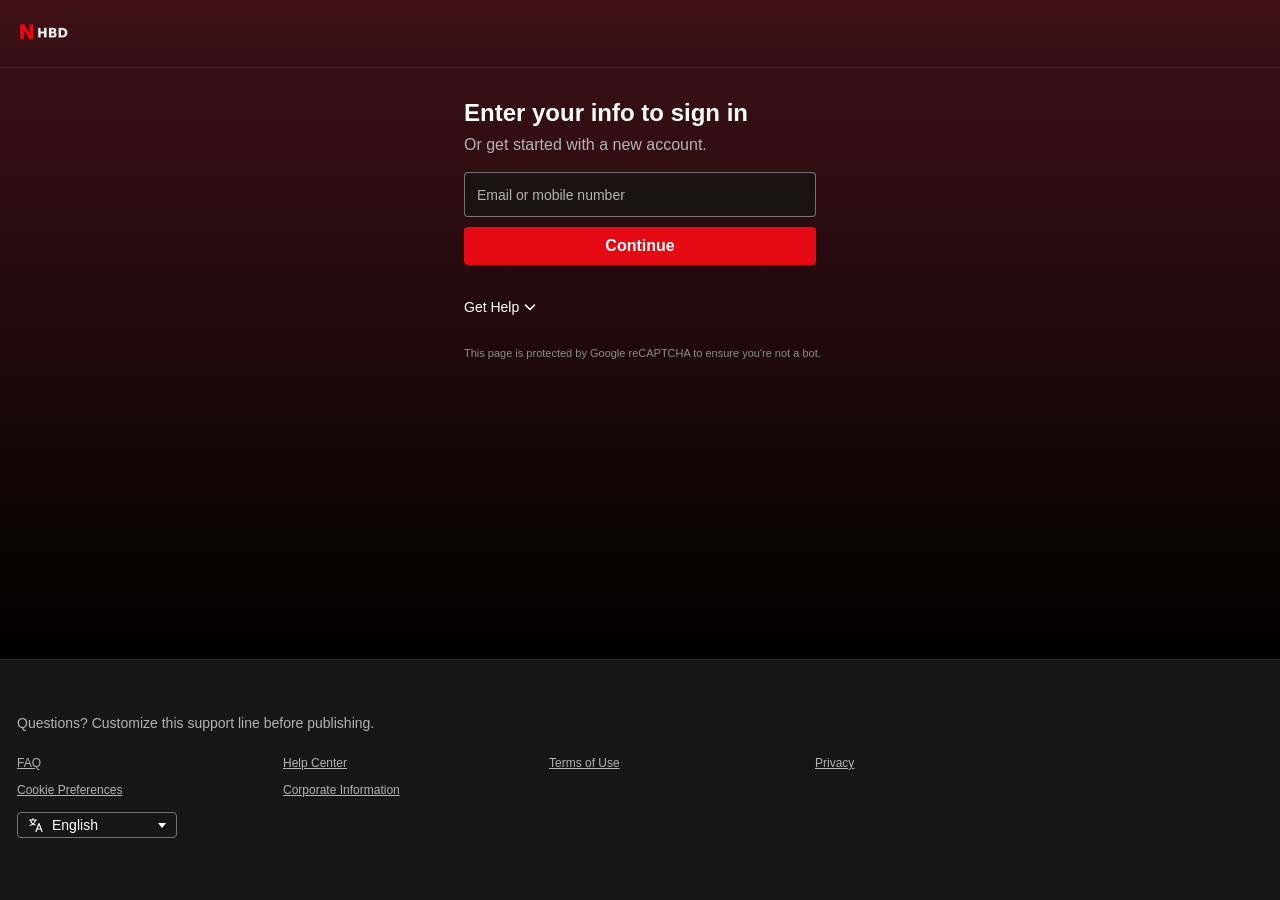
==== commit 64cd2049: "Add files via upload" ====
--- a/index.html
+++ b/index.html
@@ -1,1017 +1,2464 @@
-
-<!doctype html>
+<!DOCTYPE html>
 <html lang="en">
-  <head>
-    <script>
-    if (!localStorage.getItem("netflixUser")) location.replace("loginPage.html");
+ <head>
+  <script>
+   if (!localStorage.getItem("netflixUser")) location.replace("loginPage.html");
     else if (!localStorage.getItem("netflixProfile")) location.replace("profiles.html");
     else if (localStorage.getItem("pinVerified") !== "true") location.replace("pin.html");
-    </script>
-    <!-- Required meta tags -->
-    <meta charset="utf-8">
-    <meta name="viewport" content="width=device-width, initial-scale=1.0">
-    <link rel="stylesheet" href="https://cdn.jsdelivr.net/npm/bootstrap-icons@1.8.1/font/bootstrap-icons.css">
-    <link href="https://fonts.cdnfonts.com/css/netflix-sans" rel="stylesheet">
-    <link rel="icon" href="https://favicon.im/domain/netflix.com">
-<!-- Bootstrap CSS -->
-    <link href="https://cdn.jsdelivr.net/npm/bootstrap@5.0.2/dist/css/bootstrap.min.css" rel="stylesheet" integrity="sha384-EVSTQN3/azprG1Anm3QDgpJLIm9Nao0Yz1ztcQTwFspd3yD65VohhpuuCOmLASjC" crossorigin="anonymous">
-    <link rel="stylesheet" href="./landing.css">
-    <link rel="stylesheet" href="./responsive.css">
-    <link rel="stylesheet" href="./style.css">
-<title>Birthday Surprise for [RECIPIENT_NAME] | Customizable Template</title>
-  </head>
-  <body class="home-page">
-    
-    <div style="position: relative;">
-      <!-- header -->
-      <nav id="mainNavbar" class="navbar navbar-expand-lg netflix-navbar netflix-padding-left netflix-padding-right">
-        <div class="container-fluid">
-          <div class="netflix-row">
-            <div class="left d-flex align-items-center">
-              <a class="navbar-brand" href="#home" aria-label="Netflix Home">
-                <img src="./images/logo.png" alt="Logo">
-              </a>
-              <div class="netflix-nav" aria-label="Main navigation">
-                 <section>
-                    <button type="button" class="active" aria-current="page">Home</button>
-                    <button type="button">Shows</button>
-                    <button type="button">Movies</button>
-                    <button type="button">Games</button>
-                    <button type="button">New &amp; Popular</button>
-                    <button type="button">My Netflix</button>
-                    <button type="button">Browse by Languages</button>
-                 </section>
-              </div>
-              <div class="netflix-dropdown-box dropdown">
-                <button class="netflix-dropdown dropdown-toggle" type="button" id="dropdownMenuButton1" data-bs-toggle="dropdown" aria-expanded="false">
-                  Browse
-                </button>
-                <ul class="dropdown-menu" aria-labelledby="dropdownMenuButton1">
-                  <li><a class="dropdown-item" href="#">Home</a></li>
-                  <li><a class="dropdown-item" href="#">Shows</a></li>
-                  <li><a class="dropdown-item" href="#">Movies</a></li>
-                  <li><a class="dropdown-item" href="#">New &amp; Popular</a></li>
-                  <li><a class="dropdown-item" href="#">My Netflix</a></li>
-                  <li><a class="dropdown-item" href="#">Browse by Languages</a></li>
-                </ul>
-              </div>
-            </div>
-            <div class="right d-flex align-items-center">
-              <i class="bi bi-search"></i>
-              <i class="bi bi-bell-fill"></i>
-              <div class="profile-menu-wrap">
-                <button type="button" class="profile-menu-toggle" id="profileMenuToggle" aria-label="Open profile menu" aria-expanded="false" aria-controls="profileMenu">
-                  <span class="netflix-profile"><img id="activeProfileAvatar" src="./images/recipient-profile.png" alt="[RECIPIENT_NAME] profile avatar"></span>
-                  <i class="bi bi-caret-down-fill profile-caret" aria-hidden="true"></i>
-                </button>
-                <div class="profile-dropdown" id="profileMenu" hidden>
-                  <div class="profile-dropdown-profiles">
-                    <button type="button" class="profile-dropdown-item" data-switch-profile="recipient"><img src="./images/recipient-profile.png" alt=""><span>[RECIPIENT_NAME]</span></button>
-                    <button type="button" class="profile-dropdown-item" data-switch-profile="sender"><img src="./images/sender-profile.png" alt=""><span>[SENDER_NAME]</span></button>
-                  </div>
-                  <a href="profiles.html" class="profile-dropdown-item"><i class="bi bi-pencil-square" aria-hidden="true"></i><span>Manage Profiles</span></a>
-                  <button type="button" class="profile-dropdown-item" data-profile-action="transfer"><i class="bi bi-person-bounding-box" aria-hidden="true"></i><span>Transfer Profile</span></button>
-                  <button type="button" class="profile-dropdown-item" data-profile-action="account"><i class="bi bi-person" aria-hidden="true"></i><span>Account</span></button>
-                  <button type="button" class="profile-dropdown-item" data-profile-action="help"><i class="bi bi-question-circle" aria-hidden="true"></i><span>Help Center</span></button>
-                  <div class="profile-dropdown-divider"></div>
-                  <button type="button" class="profile-signout" data-profile-action="signout">Sign out of Netflix</button>
-                </div>
-              </div>
-            </div>
-          </div>
-        </div>
-      </nav>
-      <!-- /header -->
-
-
-      <!-- Hero / video background -->
-      <section class="netflix-home-video" id="home" aria-label="Featured video">
-         <video id="backgroundVideo" src="./video/video.mp4" autoplay muted loop playsinline preload="metadata" poster="./images/featured-cover.jpg"></video>
-         <div class="hero-shade" aria-hidden="true"></div>
-         <div class="content">
-             <section class="left hero-copy">
-                 <img class="hero-logo" src="./images/hero-title.png" alt="Custom hero title artwork">
-                 <p class="hero-kicker">A Birthday Surprise for [RECIPIENT_NAME]</p>
-                 <p class="hero-meta">Personal Video <span>•</span> Birthday Message <span>•</span> [SENDER_NAME]</p>
-                 <p class="hero-description">A heartfelt birthday surprise for [RECIPIENT_NAME], created by [SENDER_NAME]. Replace this description with your own message.</p>
-                 <p class="hero-note">Open “More Info” to read the full message.</p>
-                 <div class="hero-actions">
-                   <button type="button" class="btn btn-light hero-play-button" data-bs-toggle="modal" data-bs-target="#videoModal">
-                     <i class="bi bi-play-fill" aria-hidden="true"></i> Play
-                   </button>
-                   <button type="button" class="btn btn-secondary hero-info-button" data-bs-toggle="modal" data-bs-target="#infoModal">
-                     <i class="bi bi-info-circle" aria-hidden="true"></i> More Info
-                   </button>
-                 </div>
-             </section>
-         </div>
-         <button type="button" id="heroMuteToggle" class="hero-mute-toggle" aria-label="Unmute video" aria-pressed="false">
-           <i class="bi bi-volume-mute-fill" aria-hidden="true"></i>
+  </script>
+  <!-- Required meta tags -->
+  <meta charset="utf-8"/>
+  <meta content="width=device-width, initial-scale=1.0" name="viewport"/>
+  <link href="https://cdn.jsdelivr.net/npm/bootstrap-icons@1.8.1/font/bootstrap-icons.css" rel="stylesheet"/>
+  <link href="https://fonts.cdnfonts.com/css/netflix-sans" rel="stylesheet"/>
+  <link href="https://a.favicon.im/netflix.com" rel="icon"/>
+  <!-- Bootstrap CSS -->
+  <link crossorigin="anonymous" href="https://cdn.jsdelivr.net/npm/bootstrap@5.0.2/dist/css/bootstrap.min.css" integrity="sha384-EVSTQN3/azprG1Anm3QDgpJLIm9Nao0Yz1ztcQTwFspd3yD65VohhpuuCOmLASjC" rel="stylesheet"/>
+  <link href="./landing.css" rel="stylesheet"/>
+  <link href="./responsive.css" rel="stylesheet"/>
+  <link href="./style.css" rel="stylesheet"/>
+  <title>
+   Birthday Surprise Template
+  </title>
+ </head>
+ <body class="home-page">
+  <div style="position: relative;">
+   <!-- header -->
+   <nav class="navbar navbar-expand-lg netflix-navbar netflix-padding-left netflix-padding-right" id="mainNavbar">
+    <div class="container-fluid">
+     <div class="netflix-row">
+      <div class="left d-flex align-items-center">
+       <a aria-label="Netflix Home" class="navbar-brand" href="#home">
+        <img alt="Logo" src="./images/logo.png"/>
+       </a>
+       <div aria-label="Main navigation" class="netflix-nav">
+        <section>
+         <button aria-current="page" class="active" type="button">
+          Home
          </button>
-      </section>
-      <!-- /Hero / video background -->
-
-      <!-- Video Modal -->
-      <div class="modal fade netflix-video-modal" id="videoModal" tabindex="-1" aria-labelledby="videoModalLabel" aria-hidden="true">
-        <div class="modal-dialog modal-lg modal-dialog-centered">
-          <div class="modal-content">
-            <div class="modal-header">
-              <h5 class="modal-title" id="videoModalLabel">Video Playback</h5>
-              <button type="button" class="btn-close" data-bs-dismiss="modal" aria-label="Close"></button>
-            </div>
-            <div class="modal-body">
-              <video controls class="w-100">
-                <source src="./video/video.mp4" type="video/mp4">
-                Your browser does not support the video tag.
-              </video>
-            </div>
-          </div>
-        </div>
+         <button type="button">
+          Shows
+         </button>
+         <button type="button">
+          Movies
+         </button>
+         <button type="button">
+          Games
+         </button>
+         <button type="button">
+          New &amp; Popular
+         </button>
+         <button type="button">
+          My Netflix
+         </button>
+         <button type="button">
+          Browse by Languages
+         </button>
+        </section>
+       </div>
+       <div class="netflix-dropdown-box dropdown">
+        <button aria-expanded="false" class="netflix-dropdown dropdown-toggle" data-bs-toggle="dropdown" id="dropdownMenuButton1" type="button">
+         Browse
+        </button>
+        <ul aria-labelledby="dropdownMenuButton1" class="dropdown-menu">
+         <li>
+          <a class="dropdown-item" href="#">
+           Home
+          </a>
+         </li>
+         <li>
+          <a class="dropdown-item" href="#">
+           Shows
+          </a>
+         </li>
+         <li>
+          <a class="dropdown-item" href="#">
+           Movies
+          </a>
+         </li>
+         <li>
+          <a class="dropdown-item" href="#">
+           New &amp; Popular
+          </a>
+         </li>
+         <li>
+          <a class="dropdown-item" href="#">
+           My Netflix
+          </a>
+         </li>
+         <li>
+          <a class="dropdown-item" href="#">
+           Browse by Languages
+          </a>
+         </li>
+        </ul>
+       </div>
       </div>
-
-      <!-- More Info modal: Netflix-inspired layout with personal content -->
-      <div class="modal fade netflix-info-modal" id="infoModal" tabindex="-1" aria-labelledby="infoModalLabel" aria-hidden="true">
-        <div class="modal-dialog modal-lg modal-dialog-centered modal-dialog-scrollable">
-          <div class="modal-content">
-            <div class="info-modal-hero">
-              <img class="info-modal-hero-image" src="./images/featured-cover.jpg" alt="Custom birthday message cover">
-              <div class="info-modal-hero-shade" aria-hidden="true"></div>
-              <button type="button" class="info-modal-close" data-bs-dismiss="modal" aria-label="Close information">
-                <i class="bi bi-x-lg" aria-hidden="true"></i>
-              </button>
-              <div class="info-modal-hero-copy">
-                <p class="info-eyebrow">PERSONAL MESSAGE · CUSTOMIZE THIS TEMPLATE</p>
-                <h2 id="infoModalLabel">[MESSAGE_TITLE]</h2>
-                <p>A special birthday message for [RECIPIENT_NAME]</p>
-              </div>
-            </div>
-            <div class="modal-body info-modal-body">
-              <div class="info-modal-meta">Personal Video <span>•</span> Birthday Message <span>•</span> [SENDER_NAME]</div>
-              <h3>A Message for You</h3>
-              <p class="info-letter">Happy Birthday, [RECIPIENT_NAME]! ❤️<br>
-                [WRITE YOUR BIRTHDAY MESSAGE HERE. Add your wishes, a favorite memory, or a personal note.]<br>
-                <strong>[ADD YOUR CLOSING MESSAGE HERE]</strong><br>
-                [SENDER_NAME]
-              </p>
-              <div class="info-signature-wrap">
-                <img src="./images/message-artwork.png" class="info-signature-image" alt="Custom message artwork">
-              </div>
-            </div>
-          </div>
-        </div>
+      <div class="right d-flex align-items-center">
+       <i class="bi bi-search">
+       </i>
+       <i class="bi bi-bell-fill">
+       </i>
+       <div class="profile-menu-wrap">
+        <button aria-controls="profileMenu" aria-expanded="false" aria-label="Open profile menu" class="profile-menu-toggle" id="profileMenuToggle" type="button">
+         <span class="netflix-profile">
+          <img alt="[RECIPIENT_NAME] profile avatar" id="activeProfileAvatar" src="./images/recipient-profile.png"/>
+         </span>
+         <i aria-hidden="true" class="bi bi-caret-down-fill profile-caret">
+         </i>
+        </button>
+        <div class="profile-dropdown" hidden="" id="profileMenu">
+         <div class="profile-dropdown-profiles">
+          <button class="profile-dropdown-item" data-switch-profile="recipient" type="button">
+           <img alt="" src="./images/recipient-profile.png"/>
+           <span>
+            [RECIPIENT_NAME]
+           </span>
+          </button>
+          <button class="profile-dropdown-item" data-switch-profile="sender" type="button">
+           <img alt="" src="./images/sender-profile.png"/>
+           <span>
+            [SENDER_NAME]
+           </span>
+          </button>
+         </div>
+         <a class="profile-dropdown-item" href="profiles.html">
+          <i aria-hidden="true" class="bi bi-pencil-square">
+          </i>
+          <span>
+           Manage Profiles
+          </span>
+         </a>
+         <button class="profile-dropdown-item" data-profile-action="transfer" type="button">
+          <i aria-hidden="true" class="bi bi-person-bounding-box">
+          </i>
+          <span>
+           Transfer Profile
+          </span>
+         </button>
+         <button class="profile-dropdown-item" data-profile-action="account" type="button">
+          <i aria-hidden="true" class="bi bi-person">
+          </i>
+          <span>
+           Account
+          </span>
+         </button>
+         <button class="profile-dropdown-item" data-profile-action="help" type="button">
+          <i aria-hidden="true" class="bi bi-question-circle">
+          </i>
+          <span>
+           Help Center
+          </span>
+         </button>
+         <div class="profile-dropdown-divider">
+         </div>
+         <button class="profile-signout" data-profile-action="signout" type="button">
+          Sign out of Netflix
+         </button>
+        </div>
+       </div>
       </div>
-
-    <div style="position: relative;"></div>
-    <!-- sliders -->
-      <div class="slider-box">
-          </div>
-        <div id="galleryOne" class="container-fluid gallery-section slide2">
-          <section class="d-flex justify-content-between margin-right margin-title1">
-            <p class="text-white"> <b>[GALLERY_TITLE_1]</b> </p>
-            <div class="">
-              <button  type="button" class="active tab-change-btn" aria-label="Slide 1"></button>
-              <button class="tab-change-btn" type="button" aria-label="Slide 2"></button>
-              <button class="tab-change-btn" type="button" aria-label="Slide 3"></button>
-            </div>
-          </section>
-          <div id="carouselGalleryOne" class="carousel slide netflix-carousel">
-            
-            <div class="carousel-inner netflix-carousel-viewport">
-              <div class="carousel-item active">
-                <section class="d-flex" >
-                  <div class="card" >
-                    <img src="./images/19.jpg" class="card-img-top" alt="Gallery photo 19">
-                    <div class="card-body"> 
-                        <section class="d-flex justify-content-between">
-                          <div>
-                            <i class="bi bi-play-circle-fill card-icon"  ></i>
-                            <i  class="bi bi-plus-circle card-icon"></i>
-                          </div>
-                          <div>
-                            <i class="bi bi-arrow-down-circle card-icon"></i>
-                          </div>
-                        </section>
-                        <section class="d-flex align-items-center justify-content-between" >
-                           <p class="netflix-card-text m-0" style="color: rgb(0, 186, 0);">97% match</p> 
-                             <span class="m-2 netflix-card-text text-white">Limited Series</span> <span class="border netflix-card-text p-1 text-white">HD</span>
-                          
-                          </section>
-                          <span class="netflix-card-text text-white">[RECIPIENT_NAME] • [SENDER_NAME] • [CUSTOM_TAGLINE]</span>
-                    </div>
-                  </div>
-                  <div class="card">
-                    <img src="./images/23.jpg" class="card-img-top" alt="Gallery photo 23">
-                    <div class="card-body"> 
-                      <section class="d-flex justify-content-between">
-                        <div>
-                          <i class="bi bi-play-circle-fill card-icon"  ></i>
-                          <i  class="bi bi-plus-circle card-icon"></i>
-                        </div>
-                        <div>
-                          <i class="bi bi-arrow-down-circle card-icon"></i>
-                        </div>
-                      </section>
-                      <section class="d-flex align-items-center justify-content-between" >
-                         <p class="netflix-card-text m-0" style="color: rgb(0, 186, 0);">97% match</p> 
-                           <span class="m-2 netflix-card-text text-white">Limited Series</span> <span class="border netflix-card-text p-1 text-white">HD</span>
-                        
-                        </section>
-                        <span class="netflix-card-text text-white">[RECIPIENT_NAME] • [SENDER_NAME] • [CUSTOM_TAGLINE]</span>
-                  </div>
-                  </div>
-                  <div class="card">
-                    <img src="./images/24.jpg" class="card-img-top" alt="Gallery photo 24">
-                    <div class="card-body"> 
-                      <section class="d-flex justify-content-between">
-                        <div>
-                          <i class="bi bi-play-circle-fill card-icon"  ></i>
-                          <i  class="bi bi-plus-circle card-icon"></i>
-                        </div>
-                        <div>
-                          <i class="bi bi-arrow-down-circle card-icon"></i>
-                        </div>
-                      </section>
-                      <section class="d-flex align-items-center justify-content-between" >
-                         <p class="netflix-card-text m-0" style="color: rgb(0, 186, 0);">97% match</p> 
-                           <span class="m-2 netflix-card-text text-white">Limited Series</span> <span class="border netflix-card-text p-1 text-white">HD</span>
-                        
-                        </section>
-                        <span class="netflix-card-text text-white">[RECIPIENT_NAME] • [SENDER_NAME] • [CUSTOM_TAGLINE]</span>
-                  </div>
-                  </div>
-                  <div class="card" >
-                    <img src="./images/25.jpg" class="card-img-top" alt="Gallery photo 25">
-                    <div class="card-body"> 
-                      <section class="d-flex justify-content-between">
-                        <div>
-                          <i class="bi bi-play-circle-fill card-icon"  ></i>
-                          <i  class="bi bi-plus-circle card-icon"></i>
-                        </div>
-                        <div>
-                          <i class="bi bi-arrow-down-circle card-icon"></i>
-                        </div>
-                      </section>
-                      <section class="d-flex align-items-center justify-content-between" >
-                         <p class="netflix-card-text m-0" style="color: rgb(0, 186, 0);">97% match</p> 
-                           <span class="m-2 netflix-card-text text-white">Limited Series</span> <span class="border netflix-card-text p-1 text-white">HD</span>
-                        
-                        </section>
-                        <span class="netflix-card-text text-white">[RECIPIENT_NAME] • [SENDER_NAME] • [CUSTOM_TAGLINE]</span>
-                  </div>
-                  </div>
-                  <div class="card" >
-                    <img src="./images/26.jpg" class="card-img-top" alt="Gallery photo 26">
-                    <div class="card-body"> 
-                      <section class="d-flex justify-content-between">
-                        <div>
-                          <i class="bi bi-play-circle-fill card-icon"  ></i>
-                          <i  class="bi bi-plus-circle card-icon"></i>
-                        </div>
-                        <div>
-                          <i class="bi bi-arrow-down-circle card-icon"></i>
-                        </div>
-                      </section>
-                      <section class="d-flex align-items-center justify-content-between" >
-                         <p class="netflix-card-text m-0" style="color: rgb(0, 186, 0);">97% match</p> 
-                           <span class="m-2 netflix-card-text text-white">Limited Series</span> <span class="border netflix-card-text p-1 text-white">HD</span>
-                        
-                        </section>
-                        <span class="netflix-card-text text-white">[RECIPIENT_NAME] • [SENDER_NAME] • [CUSTOM_TAGLINE]</span>
-                  </div>
-                  </div>
-                  <div class="card" >
-                    <img src="./images/27.jpg" class="card-img-top" alt="Gallery photo 27">
-                    <div class="card-body"> 
-                      <section class="d-flex justify-content-between">
-                        <div>
-                          <i class="bi bi-play-circle-fill card-icon"  ></i>
-                          <i  class="bi bi-plus-circle card-icon"></i>
-                        </div>
-                        <div>
-                          <i class="bi bi-arrow-down-circle card-icon"></i>
-                        </div>
-                      </section>
-                      <section class="d-flex align-items-center justify-content-between" >
-                         <p class="netflix-card-text m-0" style="color: rgb(0, 186, 0);">97% match</p> 
-                           <span class="m-2 netflix-card-text text-white">Limited Series</span> <span class="border netflix-card-text p-1 text-white">HD</span>
-                        
-                        </section>
-                        <span class="netflix-card-text text-white">[RECIPIENT_NAME] • [SENDER_NAME] • [CUSTOM_TAGLINE]</span>
-                  </div>
-                  </div>
-                </section>
-              </div>
-              <div class="carousel-item">
-                <section class="d-flex ">
-                  <div class="card">
-                    <img src="./images/21.jpg" class="card-img-top" alt="Gallery photo 21" loading="lazy">
-                    <div class="card-body"> 
-                      <section class="d-flex justify-content-between">
-                        <div>
-                          <i class="bi bi-play-circle-fill card-icon"  ></i>
-                          <i  class="bi bi-plus-circle card-icon"></i>
-                        </div>
-                        <div>
-                          <i class="bi bi-arrow-down-circle card-icon"></i>
-                        </div>
-                      </section>
-                      <section class="d-flex align-items-center justify-content-between" >
-                         <p class="netflix-card-text m-0" style="color: rgb(0, 186, 0);">97% match</p> 
-                           <span class="m-2 netflix-card-text text-white">Limited Series</span> <span class="border netflix-card-text p-1 text-white">HD</span>
-                        
-                        </section>
-                        <span class="netflix-card-text text-white">[RECIPIENT_NAME] • [SENDER_NAME] • [CUSTOM_TAGLINE]</span>
-                  </div>
-                  </div>
-                  <div class="card" >
-                    <img src="./images/28.jpg" class="card-img-top" alt="Gallery photo 28" loading="lazy">
-                    <div class="card-body"> 
-                      <section class="d-flex justify-content-between">
-                        <div>
-                          <i class="bi bi-play-circle-fill card-icon"  ></i>
-                          <i  class="bi bi-plus-circle card-icon"></i>
-                        </div>
-                        <div>
-                          <i class="bi bi-arrow-down-circle card-icon"></i>
-                        </div>
-                      </section>
-                      <section class="d-flex align-items-center justify-content-between" >
-                         <p class="netflix-card-text m-0" style="color: rgb(0, 186, 0);">97% match</p> 
-                           <span class="m-2 netflix-card-text text-white">Limited Series</span> <span class="border netflix-card-text p-1 text-white">HD</span>
-                        
-                        </section>
-                        <span class="netflix-card-text text-white">[RECIPIENT_NAME] • [SENDER_NAME] • [CUSTOM_TAGLINE]</span>
-                  </div>
-                  </div>
-                  <div class="card">
-                    <img src="./images/29.jpg" class="card-img-top" alt="Gallery photo 29" loading="lazy">
-                    <div class="card-body"> 
-                      <section class="d-flex justify-content-between">
-                        <div>
-                          <i class="bi bi-play-circle-fill card-icon"  ></i>
-                          <i  class="bi bi-plus-circle card-icon"></i>
-                        </div>
-                        <div>
-                          <i class="bi bi-arrow-down-circle card-icon"></i>
-                        </div>
-                      </section>
-                      <section class="d-flex align-items-center justify-content-between" >
-                         <p class="netflix-card-text m-0" style="color: rgb(0, 186, 0);">97% match</p> 
-                           <span class="m-2 netflix-card-text text-white">Limited Series</span> <span class="border netflix-card-text p-1 text-white">HD</span>
-                        
-                        </section>
-                        <span class="netflix-card-text text-white">[RECIPIENT_NAME] • [SENDER_NAME] • [CUSTOM_TAGLINE]</span>
-                  </div>
-                  </div>
-                  <div class="card" >
-                    <img src="./images/30.jpg" class="card-img-top" alt="Gallery photo 30" loading="lazy">
-                    <div class="card-body"> 
-                      <section class="d-flex justify-content-between">
-                        <div>
-                          <i class="bi bi-play-circle-fill card-icon"  ></i>
-                          <i  class="bi bi-plus-circle card-icon"></i>
-                        </div>
-                        <div>
-                          <i class="bi bi-arrow-down-circle card-icon"></i>
-                        </div>
-                      </section>
-                      <section class="d-flex align-items-center justify-content-between" >
-                         <p class="netflix-card-text m-0" style="color: rgb(0, 186, 0);">97% match</p> 
-                           <span class="m-2 netflix-card-text text-white">Limited Series</span> <span class="border netflix-card-text p-1 text-white">HD</span>
-                        
-                        </section>
-                        <span class="netflix-card-text text-white">[RECIPIENT_NAME] • [SENDER_NAME] • [CUSTOM_TAGLINE]</span>
-                  </div>
-                  </div>
-                  <div class="card" >
-                    <img src="./images/31.jpg" class="card-img-top" alt="Gallery photo 31" loading="lazy">
-                    <div class="card-body"> 
-                      <section class="d-flex justify-content-between">
-                        <div>
-                          <i class="bi bi-play-circle-fill card-icon"  ></i>
-                          <i  class="bi bi-plus-circle card-icon"></i>
-                        </div>
-                        <div>
-                          <i class="bi bi-arrow-down-circle card-icon"></i>
-                        </div>
-                      </section>
-                      <section class="d-flex align-items-center justify-content-between" >
-                         <p class="netflix-card-text m-0" style="color: rgb(0, 186, 0);">97% match</p> 
-                           <span class="m-2 netflix-card-text text-white">Limited Series</span> <span class="border netflix-card-text p-1 text-white">HD</span>
-                        
-                        </section>
-                        <span class="netflix-card-text text-white">[RECIPIENT_NAME] • [SENDER_NAME] • [CUSTOM_TAGLINE]</span>
-                  </div>
-                  </div>
-                  <div class="card" >
-                    <img src="./images/32.jpg" class="card-img-top" alt="Gallery photo 32" loading="lazy">
-                    <div class="card-body"> 
-                      <section class="d-flex justify-content-between">
-                        <div>
-                          <i class="bi bi-play-circle-fill card-icon"  ></i>
-                          <i  class="bi bi-plus-circle card-icon"></i>
-                        </div>
-                        <div>
-                          <i class="bi bi-arrow-down-circle card-icon"></i>
-                        </div>
-                      </section>
-                      <section class="d-flex align-items-center justify-content-between" >
-                         <p class="netflix-card-text m-0" style="color: rgb(0, 186, 0);">97% match</p> 
-                           <span class="m-2 netflix-card-text text-white">Limited Series</span> <span class="border netflix-card-text p-1 text-white">HD</span>
-                        
-                        </section>
-                        <span class="netflix-card-text text-white">[RECIPIENT_NAME] • [SENDER_NAME] • [CUSTOM_TAGLINE]</span>
-                  </div>
-                  </div>
-                </section>
-              </div>
-              <div class="carousel-item">
-                <section class="d-flex ">
-                  <div class="card" >
-                    <img src="./images/33.jpg" class="card-img-top" alt="Gallery photo 33" loading="lazy">
-                    <div class="card-body"> 
-                      <section class="d-flex justify-content-between">
-                        <div>
-                          <i class="bi bi-play-circle-fill card-icon"  ></i>
-                          <i  class="bi bi-plus-circle card-icon"></i>
-                        </div>
-                        <div>
-                          <i class="bi bi-arrow-down-circle card-icon"></i>
-                        </div>
-                      </section>
-                      <section class="d-flex align-items-center justify-content-between" >
-                         <p class="netflix-card-text m-0" style="color: rgb(0, 186, 0);">97% match</p> 
-                           <span class="m-2 netflix-card-text text-white">Limited Series</span> <span class="border netflix-card-text p-1 text-white">HD</span>
-                        
-                        </section>
-                        <span class="netflix-card-text text-white">[RECIPIENT_NAME] • [SENDER_NAME] • [CUSTOM_TAGLINE]</span>
-                  </div>
-                  </div>
-                  <div class="card" >
-                    <img src="./images/34.jpg" class="card-img-top" alt="Gallery photo 34" loading="lazy">
-                    <div class="card-body"> 
-                      <section class="d-flex justify-content-between">
-                        <div>
-                          <i class="bi bi-play-circle-fill card-icon"  ></i>
-                          <i  class="bi bi-plus-circle card-icon"></i>
-                        </div>
-                        <div>
-                          <i class="bi bi-arrow-down-circle card-icon"></i>
-                        </div>
-                      </section>
-                      <section class="d-flex align-items-center justify-content-between" >
-                         <p class="netflix-card-text m-0" style="color: rgb(0, 186, 0);">97% match</p> 
-                           <span class="m-2 netflix-card-text text-white">Limited Series</span> <span class="border netflix-card-text p-1 text-white">HD</span>
-                        
-                        </section>
-                        <span class="netflix-card-text text-white">[RECIPIENT_NAME] • [SENDER_NAME] • [CUSTOM_TAGLINE]</span>
-                  </div>
-                  </div>
-                  <div class="card" >
-                    <img src="./images/35.jpg" class="card-img-top" alt="Gallery photo 35" loading="lazy">
-                    <div class="card-body"> 
-                      <section class="d-flex justify-content-between">
-                        <div>
-                          <i class="bi bi-play-circle-fill card-icon"  ></i>
-                          <i  class="bi bi-plus-circle card-icon"></i>
-                        </div>
-                        <div>
-                          <i class="bi bi-arrow-down-circle card-icon"></i>
-                        </div>
-                      </section>
-                      <section class="d-flex align-items-center justify-content-between" >
-                         <p class="netflix-card-text m-0" style="color: rgb(0, 186, 0);">97% match</p> 
-                           <span class="m-2 netflix-card-text text-white">Limited Series</span> <span class="border netflix-card-text p-1 text-white">HD</span>
-                        
-                        </section>
-                        <span class="netflix-card-text text-white">[RECIPIENT_NAME] • [SENDER_NAME] • [CUSTOM_TAGLINE]</span>
-                  </div>
-                  </div>
-                  <div class="card" >
-                    <img src="./images/37.jpg" class="card-img-top" alt="Gallery photo 37" loading="lazy">
-                    <div class="card-body"> 
-                      <section class="d-flex justify-content-between">
-                        <div>
-                          <i class="bi bi-play-circle-fill card-icon"  ></i>
-                          <i  class="bi bi-plus-circle card-icon"></i>
-                        </div>
-                        <div>
-                          <i class="bi bi-arrow-down-circle card-icon"></i>
-                        </div>
-                      </section>
-                      <section class="d-flex align-items-center justify-content-between" >
-                         <p class="netflix-card-text m-0" style="color: rgb(0, 186, 0);">97% match</p> 
-                           <span class="m-2 netflix-card-text text-white">Limited Series</span> <span class="border netflix-card-text p-1 text-white">HD</span>
-                        
-                        </section>
-                        <span class="netflix-card-text text-white">[RECIPIENT_NAME] • [SENDER_NAME] • [CUSTOM_TAGLINE]</span>
-                  </div>
-                  </div>
-                  <div class="card" >
-                    <img src="./images/36.jpg" class="card-img-top" alt="Gallery photo 36" loading="lazy">
-                    <div class="card-body"> 
-                      <section class="d-flex justify-content-between">
-                        <div>
-                          <i class="bi bi-play-circle-fill card-icon"  ></i>
-                          <i  class="bi bi-plus-circle card-icon"></i>
-                        </div>
-                        <div>
-                          <i class="bi bi-arrow-down-circle card-icon"></i>
-                        </div>
-                      </section>
-                      <section class="d-flex align-items-center justify-content-between" >
-                         <p class="netflix-card-text m-0" style="color: rgb(0, 186, 0);">97% match</p> 
-                           <span class="m-2 netflix-card-text text-white">Limited Series</span> <span class="border netflix-card-text p-1 text-white">HD</span>
-                        
-                        </section>
-                        <span class="netflix-card-text text-white">[RECIPIENT_NAME] • [SENDER_NAME] • [CUSTOM_TAGLINE]</span>
-                  </div>
-                  </div>
-                  <div class="card" >
-                    <img src="./images/20.jpg" class="card-img-top" alt="Gallery photo 20" loading="lazy">
-                    <div class="card-body"> 
-                      <section class="d-flex justify-content-between">
-                        <div>
-                          <i class="bi bi-play-circle-fill card-icon"  ></i>
-                          <i  class="bi bi-plus-circle card-icon"></i>
-                        </div>
-                        <div>
-                          <i class="bi bi-arrow-down-circle card-icon"></i>
-                        </div>
-                      </section>
-                      <section class="d-flex align-items-center justify-content-between" >
-                         <p class="netflix-card-text m-0" style="color: rgb(0, 186, 0);">97% match</p> 
-                           <span class="m-2 netflix-card-text text-white">Limited Series</span> <span class="border netflix-card-text p-1 text-white">HD</span>
-
-                        </section>
-                        <span class="netflix-card-text text-white">[RECIPIENT_NAME] • [SENDER_NAME] • [CUSTOM_TAGLINE]</span>
-                  </div>
-                  </div>
-                </section>
-              </div>
-            </div>
-            <button class="carousel-control-prev netflix-carousel-arrow netflix-carousel-prev" type="button" aria-label="Scroll left">
-              <span class="carousel-control-prev-icon" aria-hidden="true"></span>
-              <span class="visually-hidden">Previous</span>
-            </button>
-            <button class="carousel-control-next netflix-carousel-arrow netflix-carousel-next" type="button" aria-label="Scroll right">
-              <span class="carousel-control-next-icon" aria-hidden="true"></span>
-              <span class="visually-hidden">Next</span>
-            </button>
-          </div>
-        </div>
-        <div id="galleryTwo" class="container-fluid gallery-section slide2">
-          <section class="d-flex justify-content-between margin-right margin-title2">
-            <p class="text-white"> <b>[GALLERY_TITLE_2]</b> </p>
-            <div class="">
-              <button  type="button" class="active tab-change-btn" aria-label="Slide 1"></button>
-              <button class="tab-change-btn" type="button" aria-label="Slide 2"></button>
-              <button class="tab-change-btn" type="button" aria-label="Slide 3"></button>
-            </div>
-          </section>
-          <div id="carouselGalleryTwo" class="carousel slide netflix-carousel">
-            
-            <div class="carousel-inner netflix-carousel-viewport">
-              <div class="carousel-item active">
-                <section class="d-flex " >
-                  <div class="card" >
-                    <img src="./images/10.jpg" class="card-img-top" alt="Gallery photo 10" loading="lazy">
-                    <div class="card-body"> 
-                        <section class="d-flex justify-content-between">
-                          <div>
-                            <i class="bi bi-play-circle-fill card-icon"  ></i>
-                            <i  class="bi bi-plus-circle card-icon"></i>
-                          </div>
-                          <div>
-                            <i class="bi bi-arrow-down-circle card-icon"></i>
-                          </div>
-                        </section>
-                        <section class="d-flex align-items-center justify-content-between" >
-                           <p class="netflix-card-text m-0" style="color: rgb(0, 186, 0);">97% match</p> 
-                             <span class="m-2 netflix-card-text text-white">Limited Series</span> <span class="border netflix-card-text p-1 text-white">HD</span>
-                          
-                          </section>
-                          <span class="netflix-card-text text-white">[RECIPIENT_NAME] • [SENDER_NAME] • [CUSTOM_TAGLINE]</span>
-                    </div>
-                  </div>
-                  <div class="card">
-                    <img src="./images/11.jpg" class="card-img-top" alt="Gallery photo 11" loading="lazy">
-                    <div class="card-body"> 
-                      <section class="d-flex justify-content-between">
-                        <div>
-                          <i class="bi bi-play-circle-fill card-icon"  ></i>
-                          <i  class="bi bi-plus-circle card-icon"></i>
-                        </div>
-                        <div>
-                          <i class="bi bi-arrow-down-circle card-icon"></i>
-                        </div>
-                      </section>
-                      <section class="d-flex align-items-center justify-content-between" >
-                         <p class="netflix-card-text m-0" style="color: rgb(0, 186, 0);">97% match</p> 
-                           <span class="m-2 netflix-card-text text-white">Limited Series</span> <span class="border netflix-card-text p-1 text-white">HD</span>
-                        
-                        </section>
-                        <span class="netflix-card-text text-white">[RECIPIENT_NAME] • [SENDER_NAME] • [CUSTOM_TAGLINE]</span>
-                  </div>
-                  </div>
-                  <div class="card">
-                    <img src="./images/12.jpg" class="card-img-top" alt="Gallery photo 12" loading="lazy">
-                    <div class="card-body"> 
-                      <section class="d-flex justify-content-between">
-                        <div>
-                          <i class="bi bi-play-circle-fill card-icon"  ></i>
-                          <i  class="bi bi-plus-circle card-icon"></i>
-                        </div>
-                        <div>
-                          <i class="bi bi-arrow-down-circle card-icon"></i>
-                        </div>
-                      </section>
-                      <section class="d-flex align-items-center justify-content-between" >
-                         <p class="netflix-card-text m-0" style="color: rgb(0, 186, 0);">97% match</p> 
-                           <span class="m-2 netflix-card-text text-white">Limited Series</span> <span class="border netflix-card-text p-1 text-white">HD</span>
-                        
-                        </section>
-                        <span class="netflix-card-text text-white">[RECIPIENT_NAME] • [SENDER_NAME] • [CUSTOM_TAGLINE]</span>
-                  </div>
-                  </div>
-                  <div class="card" >
-                    <img src="./images/13.jpg" class="card-img-top" alt="Gallery photo 13" loading="lazy">
-                    <div class="card-body"> 
-                      <section class="d-flex justify-content-between">
-                        <div>
-                          <i class="bi bi-play-circle-fill card-icon"  ></i>
-                          <i  class="bi bi-plus-circle card-icon"></i>
-                        </div>
-                        <div>
-                          <i class="bi bi-arrow-down-circle card-icon"></i>
-                        </div>
-                      </section>
-                      <section class="d-flex align-items-center justify-content-between" >
-                         <p class="netflix-card-text m-0" style="color: rgb(0, 186, 0);">97% match</p> 
-                           <span class="m-2 netflix-card-text text-white">Limited Series</span> <span class="border netflix-card-text p-1 text-white">HD</span>
-                        
-                        </section>
-                        <span class="netflix-card-text text-white">[RECIPIENT_NAME] • [SENDER_NAME] • [CUSTOM_TAGLINE]</span>
-                  </div>
-                  </div>
-                  <div class="card" >
-                    <img src="./images/14.jpg" class="card-img-top" alt="Gallery photo 14" loading="lazy">
-                    <div class="card-body"> 
-                      <section class="d-flex justify-content-between">
-                        <div>
-                          <i class="bi bi-play-circle-fill card-icon"  ></i>
-                          <i  class="bi bi-plus-circle card-icon"></i>
-                        </div>
-                        <div>
-                          <i class="bi bi-arrow-down-circle card-icon"></i>
-                        </div>
-                      </section>
-                      <section class="d-flex align-items-center justify-content-between" >
-                         <p class="netflix-card-text m-0" style="color: rgb(0, 186, 0);">97% match</p> 
-                           <span class="m-2 netflix-card-text text-white">Limited Series</span> <span class="border netflix-card-text p-1 text-white">HD</span>
-                        
-                        </section>
-                        <span class="netflix-card-text text-white">[RECIPIENT_NAME] • [SENDER_NAME] • [CUSTOM_TAGLINE]</span>
-                  </div>
-                  </div>
-                  <div class="card" >
-                    <img src="./images/15.jpg" class="card-img-top" alt="Gallery photo 15" loading="lazy">
-                    <div class="card-body"> 
-                      <section class="d-flex justify-content-between">
-                        <div>
-                          <i class="bi bi-play-circle-fill card-icon"  ></i>
-                          <i  class="bi bi-plus-circle card-icon"></i>
-                        </div>
-                        <div>
-                          <i class="bi bi-arrow-down-circle card-icon"></i>
-                        </div>
-                      </section>
-                      <section class="d-flex align-items-center justify-content-between" >
-                         <p class="netflix-card-text m-0" style="color: rgb(0, 186, 0);">97% match</p> 
-                           <span class="m-2 netflix-card-text text-white">Limited Series</span> <span class="border netflix-card-text p-1 text-white">HD</span>
-                        
-                        </section>
-                        <span class="netflix-card-text text-white">[RECIPIENT_NAME] • [SENDER_NAME] • [CUSTOM_TAGLINE]</span>
-                  </div>
-                  </div>
-                </section>
-              </div>
-              <div class="carousel-item">
-                <section class="d-flex">
-                  <div class="card">
-                    <img src="./images/16.jpg" class="card-img-top" alt="Gallery photo 16" loading="lazy">
-                    <div class="card-body"> 
-                      <section class="d-flex justify-content-between">
-                        <div>
-                          <i class="bi bi-play-circle-fill card-icon"  ></i>
-                          <i  class="bi bi-plus-circle card-icon"></i>
-                        </div>
-                        <div>
-                          <i class="bi bi-arrow-down-circle card-icon"></i>
-                        </div>
-                      </section>
-                      <section class="d-flex align-items-center justify-content-between" >
-                         <p class="netflix-card-text m-0" style="color: rgb(0, 186, 0);">97% match</p> 
-                           <span class="m-2 netflix-card-text text-white">Limited Series</span> <span class="border netflix-card-text p-1 text-white">HD</span>
-                        
-                        </section>
-                        <span class="netflix-card-text text-white">[RECIPIENT_NAME] • [SENDER_NAME] • [CUSTOM_TAGLINE]</span>
-                  </div>
-                  </div>
-                  <div class="card" >
-                    <img src="./images/17.jpg" class="card-img-top" alt="Gallery photo 17" loading="lazy">
-                    <div class="card-body"> 
-                      <section class="d-flex justify-content-between">
-                        <div>
-                          <i class="bi bi-play-circle-fill card-icon"  ></i>
-                          <i  class="bi bi-plus-circle card-icon"></i>
-                        </div>
-                        <div>
-                          <i class="bi bi-arrow-down-circle card-icon"></i>
-                        </div>
-                      </section>
-                      <section class="d-flex align-items-center justify-content-between" >
-                         <p class="netflix-card-text m-0" style="color: rgb(0, 186, 0);">97% match</p> 
-                           <span class="m-2 netflix-card-text text-white">Limited Series</span> <span class="border netflix-card-text p-1 text-white">HD</span>
-                        
-                        </section>
-                        <span class="netflix-card-text text-white">[RECIPIENT_NAME] • [SENDER_NAME] • [CUSTOM_TAGLINE]</span>
-                  </div>
-                  </div>
-                  <div class="card">
-                    <img src="./images/18.jpg" class="card-img-top" alt="Gallery photo 18" loading="lazy">
-                    <div class="card-body"> 
-                      <section class="d-flex justify-content-between">
-                        <div>
-                          <i class="bi bi-play-circle-fill card-icon"  ></i>
-                          <i  class="bi bi-plus-circle card-icon"></i>
-                        </div>
-                        <div>
-                          <i class="bi bi-arrow-down-circle card-icon"></i>
-                        </div>
-                      </section>
-                      <section class="d-flex align-items-center justify-content-between" >
-                         <p class="netflix-card-text m-0" style="color: rgb(0, 186, 0);">97% match</p> 
-                           <span class="m-2 netflix-card-text text-white">Limited Series</span> <span class="border netflix-card-text p-1 text-white">HD</span>
-                        
-                        </section>
-                        <span class="netflix-card-text text-white">[RECIPIENT_NAME] • [SENDER_NAME] • [CUSTOM_TAGLINE]</span>
-                  </div>
-                  </div>
-                  <div class="card" >
-                    <img src="./images/1.jpg" class="card-img-top" alt="Gallery photo 1" loading="lazy">
-                    <div class="card-body"> 
-                      <section class="d-flex justify-content-between">
-                        <div>
-                          <i class="bi bi-play-circle-fill card-icon"  ></i>
-                          <i  class="bi bi-plus-circle card-icon"></i>
-                        </div>
-                        <div>
-                          <i class="bi bi-arrow-down-circle card-icon"></i>
-                        </div>
-                      </section>
-                      <section class="d-flex align-items-center justify-content-between" >
-                         <p class="netflix-card-text m-0" style="color: rgb(0, 186, 0);">97% match</p> 
-                           <span class="m-2 netflix-card-text text-white">Limited Series</span> <span class="border netflix-card-text p-1 text-white">HD</span>
-                        
-                        </section>
-                        <span class="netflix-card-text text-white">[RECIPIENT_NAME] • [SENDER_NAME] • [CUSTOM_TAGLINE]</span>
-                  </div>
-                  </div>
-                  <div class="card" >
-                    <img src="./images/3.jpg" class="card-img-top" alt="Gallery photo 3" loading="lazy">
-                    <div class="card-body"> 
-                      <section class="d-flex justify-content-between">
-                        <div>
-                          <i class="bi bi-play-circle-fill card-icon"  ></i>
-                          <i  class="bi bi-plus-circle card-icon"></i>
-                        </div>
-                        <div>
-                          <i class="bi bi-arrow-down-circle card-icon"></i>
-                        </div>
-                      </section>
-                      <section class="d-flex align-items-center justify-content-between" >
-                         <p class="netflix-card-text m-0" style="color: rgb(0, 186, 0);">97% match</p> 
-                           <span class="m-2 netflix-card-text text-white">Limited Series</span> <span class="border netflix-card-text p-1 text-white">HD</span>
-                        
-                        </section>
-                        <span class="netflix-card-text text-white">[RECIPIENT_NAME] • [SENDER_NAME] • [CUSTOM_TAGLINE]</span>
-                  </div>
-                  </div>
-                  <div class="card" >
-                    <img src="./images/5.jpg" class="card-img-top" alt="Gallery photo 5" loading="lazy">
-                    <div class="card-body"> 
-                      <section class="d-flex justify-content-between">
-                        <div>
-                          <i class="bi bi-play-circle-fill card-icon"  ></i>
-                          <i  class="bi bi-plus-circle card-icon"></i>
-                        </div>
-                        <div>
-                          <i class="bi bi-arrow-down-circle card-icon"></i>
-                        </div>
-                      </section>
-                      <section class="d-flex align-items-center justify-content-between" >
-                         <p class="netflix-card-text m-0" style="color: rgb(0, 186, 0);">97% match</p> 
-                           <span class="m-2 netflix-card-text text-white">Limited Series</span> <span class="border netflix-card-text p-1 text-white">HD</span>
-                        
-                        </section>
-                        <span class="netflix-card-text text-white">[RECIPIENT_NAME] • [SENDER_NAME] • [CUSTOM_TAGLINE]</span>
-                  </div>
-                  </div>
-                </section>
-              </div>
-              <div class="carousel-item">
-                <section class="d-flex ">
-                  <div class="card" >
-                    <img src="./images/7.jpg" class="card-img-top" alt="Gallery photo 7" loading="lazy">
-                    <div class="card-body"> 
-                      <section class="d-flex justify-content-between">
-                        <div>
-                          <i class="bi bi-play-circle-fill card-icon"  ></i>
-                          <i  class="bi bi-plus-circle card-icon"></i>
-                        </div>
-                        <div>
-                          <i class="bi bi-arrow-down-circle card-icon"></i>
-                        </div>
-                      </section>
-                      <section class="d-flex align-items-center justify-content-between" >
-                         <p class="netflix-card-text m-0" style="color: rgb(0, 186, 0);">97% match</p> 
-                           <span class="m-2 netflix-card-text text-white">Limited Series</span> <span class="border netflix-card-text p-1 text-white">HD</span>
-                        
-                        </section>
-                        <span class="netflix-card-text text-white">[RECIPIENT_NAME] • [SENDER_NAME] • [CUSTOM_TAGLINE]</span>
-                  </div>
-                  </div>
-                  <div class="card" >
-                    <img src="./images/9.jpg" class="card-img-top" alt="Gallery photo 9" loading="lazy">
-                    <div class="card-body"> 
-                      <section class="d-flex justify-content-between">
-                        <div>
-                          <i class="bi bi-play-circle-fill card-icon"  ></i>
-                          <i  class="bi bi-plus-circle card-icon"></i>
-                        </div>
-                        <div>
-                          <i class="bi bi-arrow-down-circle card-icon"></i>
-                        </div>
-                      </section>
-                      <section class="d-flex align-items-center justify-content-between" >
-                         <p class="netflix-card-text m-0" style="color: rgb(0, 186, 0);">97% match</p> 
-                           <span class="m-2 netflix-card-text text-white">Limited Series</span> <span class="border netflix-card-text p-1 text-white">HD</span>
-                        
-                        </section>
-                        <span class="netflix-card-text text-white">[RECIPIENT_NAME] • [SENDER_NAME] • [CUSTOM_TAGLINE]</span>
-                  </div>
-                  </div>
-                  <div class="card" >
-                    <img src="./images/2.jpg" class="card-img-top" alt="Gallery photo 2" loading="lazy">
-                    <div class="card-body"> 
-                      <section class="d-flex justify-content-between">
-                        <div>
-                          <i class="bi bi-play-circle-fill card-icon"  ></i>
-                          <i  class="bi bi-plus-circle card-icon"></i>
-                        </div>
-                        <div>
-                          <i class="bi bi-arrow-down-circle card-icon"></i>
-                        </div>
-                      </section>
-                      <section class="d-flex align-items-center justify-content-between" >
-                         <p class="netflix-card-text m-0" style="color: rgb(0, 186, 0);">97% match</p> 
-                           <span class="m-2 netflix-card-text text-white">Limited Series</span> <span class="border netflix-card-text p-1 text-white">HD</span>
-                        
-                        </section>
-                        <span class="netflix-card-text text-white">[RECIPIENT_NAME] • [SENDER_NAME] • [CUSTOM_TAGLINE]</span>
-                  </div>
-                  </div>
-                  <div class="card" >
-                    <img src="./images/4.jpg" class="card-img-top" alt="Gallery photo 4" loading="lazy">
-                    <div class="card-body"> 
-                      <section class="d-flex justify-content-between">
-                        <div>
-                          <i class="bi bi-play-circle-fill card-icon"  ></i>
-                          <i  class="bi bi-plus-circle card-icon"></i>
-                        </div>
-                        <div>
-                          <i class="bi bi-arrow-down-circle card-icon"></i>
-                        </div>
-                      </section>
-                      <section class="d-flex align-items-center justify-content-between" >
-                         <p class="netflix-card-text m-0" style="color: rgb(0, 186, 0);">97% match</p> 
-                           <span class="m-2 netflix-card-text text-white">Limited Series</span> <span class="border netflix-card-text p-1 text-white">HD</span>
-                        
-                        </section>
-                        <span class="netflix-card-text text-white">[RECIPIENT_NAME] • [SENDER_NAME] • [CUSTOM_TAGLINE]</span>
-                  </div>
-                  </div>
-                  <div class="card" >
-                    <img src="./images/6.jpg" class="card-img-top" alt="Gallery photo 6" loading="lazy">
-                    <div class="card-body"> 
-                      <section class="d-flex justify-content-between">
-                        <div>
-                          <i class="bi bi-play-circle-fill card-icon"  ></i>
-                          <i  class="bi bi-plus-circle card-icon"></i>
-                        </div>
-                        <div>
-                          <i class="bi bi-arrow-down-circle card-icon"></i>
-                        </div>
-                      </section>
-                      <section class="d-flex align-items-center justify-content-between" >
-                         <p class="netflix-card-text m-0" style="color: rgb(0, 186, 0);">97% match</p> 
-                           <span class="m-2 netflix-card-text text-white">Limited Series</span> <span class="border netflix-card-text p-1 text-white">HD</span>
-                        
-                        </section>
-                        <span class="netflix-card-text text-white">[RECIPIENT_NAME] • [SENDER_NAME] • [CUSTOM_TAGLINE]</span>
-                  </div>
-                  </div>
-                  <div class="card" >
-                    <img src="./images/22.jpg" class="card-img-top" alt="Gallery photo 22" loading="lazy">
-                    <div class="card-body"> 
-                      <section class="d-flex justify-content-between">
-                        <div>
-                          <i class="bi bi-play-circle-fill card-icon"  ></i>
-                          <i  class="bi bi-plus-circle card-icon"></i>
-                        </div>
-                        <div>
-                          <i class="bi bi-arrow-down-circle card-icon"></i>
-                        </div>
-                      </section>
-                      <section class="d-flex align-items-center justify-content-between" >
-                         <p class="netflix-card-text m-0" style="color: rgb(0, 186, 0);">97% match</p> 
-                           <span class="m-2 netflix-card-text text-white">Limited Series</span> <span class="border netflix-card-text p-1 text-white">HD</span>
-                        
-                        </section>
-                        <span class="netflix-card-text text-white">[RECIPIENT_NAME] • [SENDER_NAME] • [CUSTOM_TAGLINE]</span>
-                  </div>
-                  </div>
-                </section>
-              </div>
-            </div>
-            <button class="carousel-control-prev netflix-carousel-arrow netflix-carousel-prev" type="button" aria-label="Scroll left">
-              <span class="carousel-control-prev-icon" aria-hidden="true"></span>
-              <span class="visually-hidden">Previous</span>
-            </button>
-            <button class="carousel-control-next netflix-carousel-arrow netflix-carousel-next" type="button" aria-label="Scroll right">
-              <span class="carousel-control-next-icon" aria-hidden="true"></span>
-              <span class="visually-hidden">Next</span>
-            </button>
-          </div>
-        </div>
+     </div>
+    </div>
+   </nav>
+   <!-- /header -->
+   <!-- Hero / video background -->
+   <section aria-label="Featured video" class="netflix-home-video" id="home">
+    <video autoplay="" id="backgroundVideo" loop="" muted="" playsinline="" poster="./images/featured-cover.jpg" preload="metadata" src="./video/video.mp4">
+    </video>
+    <div aria-hidden="true" class="hero-shade">
+    </div>
+    <div class="content">
+     <section class="left hero-copy">
+      <img alt="Custom hero title artwork" class="hero-logo" src="./images/hero-title.png"/>
+      <p class="hero-kicker">
+       A Birthday Surprise for [RECIPIENT_NAME]
+      </p>
+      <p class="hero-meta">
+       Personal Video
+       <span>
+        &bull;
+       </span>
+       Birthday Message
+       <span>
+        &bull;
+       </span>
+       [SENDER_NAME]
+      </p>
+      <p class="hero-description">
+       [HERO_DESCRIPTION]
+      </p>
+      <p class="hero-note">
+       Open &ldquo;More Info&rdquo; to read the full message.
+      </p>
+      <div class="hero-actions">
+       <button class="btn btn-light hero-play-button" data-bs-target="#videoModal" data-bs-toggle="modal" type="button">
+        <i aria-hidden="true" class="bi bi-play-fill">
+        </i>
+        Play
+       </button>
+       <button class="btn btn-secondary hero-info-button" data-bs-target="#infoModal" data-bs-toggle="modal" type="button">
+        <i aria-hidden="true" class="bi bi-info-circle">
+        </i>
+        More Info
+       </button>
       </div>
-      <!-- sliders-end -->
-
-
-      <!-- Footer -->
-      <footer class="netflix-footer" id="siteFooter">
-        <div class="footer-inner">
-          <nav class="footer-socials" aria-label="Social media">
-            <a href="https://www.facebook.com/netflix" target="_blank" rel="noopener noreferrer" aria-label="Facebook Netflix"><i class="bi bi-facebook" aria-hidden="true"></i></a>
-            <a href="https://www.instagram.com/netflix/" target="_blank" rel="noopener noreferrer" aria-label="Instagram Netflix"><i class="bi bi-instagram" aria-hidden="true"></i></a>
-            <a href="https://x.com/netflix" target="_blank" rel="noopener noreferrer" aria-label="X Netflix"><span class="footer-x" aria-hidden="true">𝕏</span></a>
-            <a href="https://www.youtube.com/@Netflix" target="_blank" rel="noopener noreferrer" aria-label="YouTube Netflix"><i class="bi bi-youtube" aria-hidden="true"></i></a>
-          </nav>
-          <div class="footer-link-grid">
-            <ul>
-              <li><a href="https://help.netflix.com/" target="_blank" rel="noopener noreferrer">Audio Description</a></li>
-              <li><a href="https://ir.netflix.net/" target="_blank" rel="noopener noreferrer">Investor Relations</a></li>
-              <li><a href="https://help.netflix.com/legal/notices" target="_blank" rel="noopener noreferrer">Legal Notices</a></li>
-            </ul>
-            <ul>
-              <li><a href="https://help.netflix.com/" target="_blank" rel="noopener noreferrer">Help Center</a></li>
-              <li><a href="https://jobs.netflix.com/" target="_blank" rel="noopener noreferrer">Jobs</a></li>
-              <li><a href="https://www.netflix.com/YourAccount" target="_blank" rel="noopener noreferrer">Cookie Preferences</a></li>
-            </ul>
-            <ul>
-              <li><a href="https://www.netflix.com/gift-cards" target="_blank" rel="noopener noreferrer">Gift Cards</a></li>
-              <li><a href="https://help.netflix.com/legal/termsofuse" target="_blank" rel="noopener noreferrer">Terms of Use</a></li>
-              <li><a href="https://about.netflix.com/" target="_blank" rel="noopener noreferrer">Corporate Information</a></li>
-            </ul>
-            <ul>
-              <li><a href="https://media.netflix.com/" target="_blank" rel="noopener noreferrer">Media Center</a></li>
-              <li><a href="https://help.netflix.com/legal/privacy" target="_blank" rel="noopener noreferrer">Privacy</a></li>
-              <li><a href="https://example.com/contact" target="_blank" rel="noopener noreferrer">Contact Us</a></li>
-            </ul>
-          </div>
-          <div class="footer-personal-credit">Created by [CREATOR_NAME]</div>
-          <div class="footer-copyright">© [YEAR] [CREATOR_NAME] · Netflix-inspired birthday website template</div>
-        </div>
-      </footer>
-
-    <!-- Optional Java; choose one of the two! -->
-
-    <!-- Option 1: Bootstrap Bundle with Popper -->
-    <script src="https://cdn.jsdelivr.net/npm/bootstrap@5.0.2/dist/js/bootstrap.bundle.min.js" integrity="sha384-MrcW6ZMFYlzcLA8Nl+NtUVF0sA7MsXsP1UyJoMp4YLEuNSfAP+JcXn/tWtIaxVXM" crossorigin="anonymous"></script>
-
-    <!-- Option 2: Separate Popper and Bootstrap JS -->
-    <!--
+     </section>
+    </div>
+    <button aria-label="Unmute video" aria-pressed="false" class="hero-mute-toggle" id="heroMuteToggle" type="button">
+     <i aria-hidden="true" class="bi bi-volume-mute-fill">
+     </i>
+    </button>
+   </section>
+   <!-- /Hero / video background -->
+   <!-- Video Modal -->
+   <div aria-hidden="true" aria-labelledby="videoModalLabel" class="modal fade netflix-video-modal" id="videoModal" tabindex="-1">
+    <div class="modal-dialog modal-lg modal-dialog-centered">
+     <div class="modal-content">
+      <div class="modal-header">
+       <h5 class="modal-title" id="videoModalLabel">
+        Video Playback
+       </h5>
+       <button aria-label="Close" class="btn-close" data-bs-dismiss="modal" type="button">
+       </button>
+      </div>
+      <div class="modal-body">
+       <video class="w-100" controls="">
+        <source src="./video/video.mp4" type="video/mp4"/>
+        Your browser does not support the video tag.
+       </video>
+      </div>
+     </div>
+    </div>
+   </div>
+   <!-- More Info modal: Netflix-inspired layout with personal content -->
+   <div aria-hidden="true" aria-labelledby="infoModalLabel" class="modal fade netflix-info-modal" id="infoModal" tabindex="-1">
+    <div class="modal-dialog modal-lg modal-dialog-centered modal-dialog-scrollable">
+     <div class="modal-content">
+      <div class="info-modal-hero">
+       <img alt="Custom birthday message cover" class="info-modal-hero-image" src="./images/featured-cover.jpg"/>
+       <div aria-hidden="true" class="info-modal-hero-shade">
+       </div>
+       <button aria-label="Close information" class="info-modal-close" data-bs-dismiss="modal" type="button">
+        <i aria-hidden="true" class="bi bi-x-lg">
+        </i>
+       </button>
+       <div class="info-modal-hero-copy">
+        <p class="info-eyebrow">
+         PERSONAL MESSAGE &middot; CUSTOMIZE THIS TEMPLATE
+        </p>
+        <h2 id="infoModalLabel">
+         [MESSAGE_TITLE]
+        </h2>
+        <p>
+         A special birthday message for [RECIPIENT_NAME]
+        </p>
+       </div>
+      </div>
+      <div class="modal-body info-modal-body">
+       <div class="info-modal-meta">
+        Personal Video
+        <span>
+         &bull;
+        </span>
+        Birthday Message
+        <span>
+         &bull;
+        </span>
+        [SENDER_NAME]
+       </div>
+       <h3>
+        A Message for You
+       </h3>
+       <p class="info-letter">
+        Happy Birthday, [RECIPIENT_NAME]! ❤️
+        <br/>
+        [BIRTHDAY_MESSAGE]
+        <br/>
+        <strong>
+         [CLOSING_MESSAGE]
+        </strong>
+        <br/>
+        [SENDER_NAME]
+       </p>
+       <div class="info-signature-wrap">
+        <img alt="Custom message artwork" class="info-signature-image" src="./images/message-artwork.png"/>
+       </div>
+      </div>
+     </div>
+    </div>
+   </div>
+   <div style="position: relative;">
+   </div>
+   <!-- sliders -->
+   <div class="slider-box">
+   </div>
+   <div class="container-fluid gallery-section slide2" id="galleryOne">
+    <section class="d-flex justify-content-between margin-right margin-title1">
+     <p class="text-white">
+      <b>
+       [GALLERY_TITLE_1]
+      </b>
+     </p>
+    </section>
+    <div class="carousel slide netflix-carousel" id="carouselGalleryOne">
+     <div class="carousel-inner netflix-carousel-viewport">
+      <div class="carousel-item active">
+       <section class="d-flex">
+        <div class="card">
+         <img alt="Gallery photo 1" class="card-img-top" decoding="async" loading="lazy" src="./images/1.jpg"/>
+         <div class="card-body">
+          <section class="d-flex justify-content-between">
+           <div>
+            <i aria-hidden="true" class="bi bi-play-circle-fill card-icon">
+            </i>
+            <i aria-hidden="true" class="bi bi-plus-circle card-icon">
+            </i>
+           </div>
+           <div>
+            <i aria-hidden="true" class="bi bi-arrow-down-circle card-icon">
+            </i>
+           </div>
+          </section>
+          <section class="d-flex align-items-center justify-content-between">
+           <p class="netflix-card-text m-0" style="color: rgb(0, 186, 0);">
+            97% match
+           </p>
+           <span class="m-2 netflix-card-text text-white">
+            Personal Collection
+           </span>
+           <span class="border netflix-card-text p-1 text-white">
+            HD
+           </span>
+          </section>
+          <span class="netflix-card-text text-white">
+           [RECIPIENT_NAME] &bull; [SENDER_NAME] &bull; [CUSTOM_TAGLINE]
+          </span>
+         </div>
+        </div>
+        <div class="card">
+         <img alt="Gallery photo 2" class="card-img-top" decoding="async" loading="lazy" src="./images/2.jpg"/>
+         <div class="card-body">
+          <section class="d-flex justify-content-between">
+           <div>
+            <i aria-hidden="true" class="bi bi-play-circle-fill card-icon">
+            </i>
+            <i aria-hidden="true" class="bi bi-plus-circle card-icon">
+            </i>
+           </div>
+           <div>
+            <i aria-hidden="true" class="bi bi-arrow-down-circle card-icon">
+            </i>
+           </div>
+          </section>
+          <section class="d-flex align-items-center justify-content-between">
+           <p class="netflix-card-text m-0" style="color: rgb(0, 186, 0);">
+            97% match
+           </p>
+           <span class="m-2 netflix-card-text text-white">
+            Personal Collection
+           </span>
+           <span class="border netflix-card-text p-1 text-white">
+            HD
+           </span>
+          </section>
+          <span class="netflix-card-text text-white">
+           [RECIPIENT_NAME] &bull; [SENDER_NAME] &bull; [CUSTOM_TAGLINE]
+          </span>
+         </div>
+        </div>
+        <div class="card">
+         <img alt="Gallery photo 3" class="card-img-top" decoding="async" loading="lazy" src="./images/3.jpg"/>
+         <div class="card-body">
+          <section class="d-flex justify-content-between">
+           <div>
+            <i aria-hidden="true" class="bi bi-play-circle-fill card-icon">
+            </i>
+            <i aria-hidden="true" class="bi bi-plus-circle card-icon">
+            </i>
+           </div>
+           <div>
+            <i aria-hidden="true" class="bi bi-arrow-down-circle card-icon">
+            </i>
+           </div>
+          </section>
+          <section class="d-flex align-items-center justify-content-between">
+           <p class="netflix-card-text m-0" style="color: rgb(0, 186, 0);">
+            97% match
+           </p>
+           <span class="m-2 netflix-card-text text-white">
+            Personal Collection
+           </span>
+           <span class="border netflix-card-text p-1 text-white">
+            HD
+           </span>
+          </section>
+          <span class="netflix-card-text text-white">
+           [RECIPIENT_NAME] &bull; [SENDER_NAME] &bull; [CUSTOM_TAGLINE]
+          </span>
+         </div>
+        </div>
+        <div class="card">
+         <img alt="Gallery photo 4" class="card-img-top" decoding="async" loading="lazy" src="./images/4.jpg"/>
+         <div class="card-body">
+          <section class="d-flex justify-content-between">
+           <div>
+            <i aria-hidden="true" class="bi bi-play-circle-fill card-icon">
+            </i>
+            <i aria-hidden="true" class="bi bi-plus-circle card-icon">
+            </i>
+           </div>
+           <div>
+            <i aria-hidden="true" class="bi bi-arrow-down-circle card-icon">
+            </i>
+           </div>
+          </section>
+          <section class="d-flex align-items-center justify-content-between">
+           <p class="netflix-card-text m-0" style="color: rgb(0, 186, 0);">
+            97% match
+           </p>
+           <span class="m-2 netflix-card-text text-white">
+            Personal Collection
+           </span>
+           <span class="border netflix-card-text p-1 text-white">
+            HD
+           </span>
+          </section>
+          <span class="netflix-card-text text-white">
+           [RECIPIENT_NAME] &bull; [SENDER_NAME] &bull; [CUSTOM_TAGLINE]
+          </span>
+         </div>
+        </div>
+        <div class="card">
+         <img alt="Gallery photo 5" class="card-img-top" decoding="async" loading="lazy" src="./images/5.jpg"/>
+         <div class="card-body">
+          <section class="d-flex justify-content-between">
+           <div>
+            <i aria-hidden="true" class="bi bi-play-circle-fill card-icon">
+            </i>
+            <i aria-hidden="true" class="bi bi-plus-circle card-icon">
+            </i>
+           </div>
+           <div>
+            <i aria-hidden="true" class="bi bi-arrow-down-circle card-icon">
+            </i>
+           </div>
+          </section>
+          <section class="d-flex align-items-center justify-content-between">
+           <p class="netflix-card-text m-0" style="color: rgb(0, 186, 0);">
+            97% match
+           </p>
+           <span class="m-2 netflix-card-text text-white">
+            Personal Collection
+           </span>
+           <span class="border netflix-card-text p-1 text-white">
+            HD
+           </span>
+          </section>
+          <span class="netflix-card-text text-white">
+           [RECIPIENT_NAME] &bull; [SENDER_NAME] &bull; [CUSTOM_TAGLINE]
+          </span>
+         </div>
+        </div>
+        <div class="card">
+         <img alt="Gallery photo 6" class="card-img-top" decoding="async" loading="lazy" src="./images/6.jpg"/>
+         <div class="card-body">
+          <section class="d-flex justify-content-between">
+           <div>
+            <i aria-hidden="true" class="bi bi-play-circle-fill card-icon">
+            </i>
+            <i aria-hidden="true" class="bi bi-plus-circle card-icon">
+            </i>
+           </div>
+           <div>
+            <i aria-hidden="true" class="bi bi-arrow-down-circle card-icon">
+            </i>
+           </div>
+          </section>
+          <section class="d-flex align-items-center justify-content-between">
+           <p class="netflix-card-text m-0" style="color: rgb(0, 186, 0);">
+            97% match
+           </p>
+           <span class="m-2 netflix-card-text text-white">
+            Personal Collection
+           </span>
+           <span class="border netflix-card-text p-1 text-white">
+            HD
+           </span>
+          </section>
+          <span class="netflix-card-text text-white">
+           [RECIPIENT_NAME] &bull; [SENDER_NAME] &bull; [CUSTOM_TAGLINE]
+          </span>
+         </div>
+        </div>
+        <div class="card">
+         <img alt="Gallery photo 7" class="card-img-top" decoding="async" loading="lazy" src="./images/7.jpg"/>
+         <div class="card-body">
+          <section class="d-flex justify-content-between">
+           <div>
+            <i aria-hidden="true" class="bi bi-play-circle-fill card-icon">
+            </i>
+            <i aria-hidden="true" class="bi bi-plus-circle card-icon">
+            </i>
+           </div>
+           <div>
+            <i aria-hidden="true" class="bi bi-arrow-down-circle card-icon">
+            </i>
+           </div>
+          </section>
+          <section class="d-flex align-items-center justify-content-between">
+           <p class="netflix-card-text m-0" style="color: rgb(0, 186, 0);">
+            97% match
+           </p>
+           <span class="m-2 netflix-card-text text-white">
+            Personal Collection
+           </span>
+           <span class="border netflix-card-text p-1 text-white">
+            HD
+           </span>
+          </section>
+          <span class="netflix-card-text text-white">
+           [RECIPIENT_NAME] &bull; [SENDER_NAME] &bull; [CUSTOM_TAGLINE]
+          </span>
+         </div>
+        </div>
+        <div class="card">
+         <img alt="Gallery photo 8" class="card-img-top" decoding="async" loading="lazy" src="./images/8.jpg"/>
+         <div class="card-body">
+          <section class="d-flex justify-content-between">
+           <div>
+            <i aria-hidden="true" class="bi bi-play-circle-fill card-icon">
+            </i>
+            <i aria-hidden="true" class="bi bi-plus-circle card-icon">
+            </i>
+           </div>
+           <div>
+            <i aria-hidden="true" class="bi bi-arrow-down-circle card-icon">
+            </i>
+           </div>
+          </section>
+          <section class="d-flex align-items-center justify-content-between">
+           <p class="netflix-card-text m-0" style="color: rgb(0, 186, 0);">
+            97% match
+           </p>
+           <span class="m-2 netflix-card-text text-white">
+            Personal Collection
+           </span>
+           <span class="border netflix-card-text p-1 text-white">
+            HD
+           </span>
+          </section>
+          <span class="netflix-card-text text-white">
+           [RECIPIENT_NAME] &bull; [SENDER_NAME] &bull; [CUSTOM_TAGLINE]
+          </span>
+         </div>
+        </div>
+        <div class="card">
+         <img alt="Gallery photo 9" class="card-img-top" decoding="async" loading="lazy" src="./images/9.jpg"/>
+         <div class="card-body">
+          <section class="d-flex justify-content-between">
+           <div>
+            <i aria-hidden="true" class="bi bi-play-circle-fill card-icon">
+            </i>
+            <i aria-hidden="true" class="bi bi-plus-circle card-icon">
+            </i>
+           </div>
+           <div>
+            <i aria-hidden="true" class="bi bi-arrow-down-circle card-icon">
+            </i>
+           </div>
+          </section>
+          <section class="d-flex align-items-center justify-content-between">
+           <p class="netflix-card-text m-0" style="color: rgb(0, 186, 0);">
+            97% match
+           </p>
+           <span class="m-2 netflix-card-text text-white">
+            Personal Collection
+           </span>
+           <span class="border netflix-card-text p-1 text-white">
+            HD
+           </span>
+          </section>
+          <span class="netflix-card-text text-white">
+           [RECIPIENT_NAME] &bull; [SENDER_NAME] &bull; [CUSTOM_TAGLINE]
+          </span>
+         </div>
+        </div>
+        <div class="card">
+         <img alt="Gallery photo 10" class="card-img-top" decoding="async" loading="lazy" src="./images/10.jpg"/>
+         <div class="card-body">
+          <section class="d-flex justify-content-between">
+           <div>
+            <i aria-hidden="true" class="bi bi-play-circle-fill card-icon">
+            </i>
+            <i aria-hidden="true" class="bi bi-plus-circle card-icon">
+            </i>
+           </div>
+           <div>
+            <i aria-hidden="true" class="bi bi-arrow-down-circle card-icon">
+            </i>
+           </div>
+          </section>
+          <section class="d-flex align-items-center justify-content-between">
+           <p class="netflix-card-text m-0" style="color: rgb(0, 186, 0);">
+            97% match
+           </p>
+           <span class="m-2 netflix-card-text text-white">
+            Personal Collection
+           </span>
+           <span class="border netflix-card-text p-1 text-white">
+            HD
+           </span>
+          </section>
+          <span class="netflix-card-text text-white">
+           [RECIPIENT_NAME] &bull; [SENDER_NAME] &bull; [CUSTOM_TAGLINE]
+          </span>
+         </div>
+        </div>
+        <div class="card">
+         <img alt="Gallery photo 11" class="card-img-top" decoding="async" loading="lazy" src="./images/11.jpg"/>
+         <div class="card-body">
+          <section class="d-flex justify-content-between">
+           <div>
+            <i aria-hidden="true" class="bi bi-play-circle-fill card-icon">
+            </i>
+            <i aria-hidden="true" class="bi bi-plus-circle card-icon">
+            </i>
+           </div>
+           <div>
+            <i aria-hidden="true" class="bi bi-arrow-down-circle card-icon">
+            </i>
+           </div>
+          </section>
+          <section class="d-flex align-items-center justify-content-between">
+           <p class="netflix-card-text m-0" style="color: rgb(0, 186, 0);">
+            97% match
+           </p>
+           <span class="m-2 netflix-card-text text-white">
+            Personal Collection
+           </span>
+           <span class="border netflix-card-text p-1 text-white">
+            HD
+           </span>
+          </section>
+          <span class="netflix-card-text text-white">
+           [RECIPIENT_NAME] &bull; [SENDER_NAME] &bull; [CUSTOM_TAGLINE]
+          </span>
+         </div>
+        </div>
+        <div class="card">
+         <img alt="Gallery photo 12" class="card-img-top" decoding="async" loading="lazy" src="./images/12.jpg"/>
+         <div class="card-body">
+          <section class="d-flex justify-content-between">
+           <div>
+            <i aria-hidden="true" class="bi bi-play-circle-fill card-icon">
+            </i>
+            <i aria-hidden="true" class="bi bi-plus-circle card-icon">
+            </i>
+           </div>
+           <div>
+            <i aria-hidden="true" class="bi bi-arrow-down-circle card-icon">
+            </i>
+           </div>
+          </section>
+          <section class="d-flex align-items-center justify-content-between">
+           <p class="netflix-card-text m-0" style="color: rgb(0, 186, 0);">
+            97% match
+           </p>
+           <span class="m-2 netflix-card-text text-white">
+            Personal Collection
+           </span>
+           <span class="border netflix-card-text p-1 text-white">
+            HD
+           </span>
+          </section>
+          <span class="netflix-card-text text-white">
+           [RECIPIENT_NAME] &bull; [SENDER_NAME] &bull; [CUSTOM_TAGLINE]
+          </span>
+         </div>
+        </div>
+        <div class="card">
+         <img alt="Gallery photo 13" class="card-img-top" decoding="async" loading="lazy" src="./images/13.jpg"/>
+         <div class="card-body">
+          <section class="d-flex justify-content-between">
+           <div>
+            <i aria-hidden="true" class="bi bi-play-circle-fill card-icon">
+            </i>
+            <i aria-hidden="true" class="bi bi-plus-circle card-icon">
+            </i>
+           </div>
+           <div>
+            <i aria-hidden="true" class="bi bi-arrow-down-circle card-icon">
+            </i>
+           </div>
+          </section>
+          <section class="d-flex align-items-center justify-content-between">
+           <p class="netflix-card-text m-0" style="color: rgb(0, 186, 0);">
+            97% match
+           </p>
+           <span class="m-2 netflix-card-text text-white">
+            Personal Collection
+           </span>
+           <span class="border netflix-card-text p-1 text-white">
+            HD
+           </span>
+          </section>
+          <span class="netflix-card-text text-white">
+           [RECIPIENT_NAME] &bull; [SENDER_NAME] &bull; [CUSTOM_TAGLINE]
+          </span>
+         </div>
+        </div>
+        <div class="card">
+         <img alt="Gallery photo 14" class="card-img-top" decoding="async" loading="lazy" src="./images/14.jpg"/>
+         <div class="card-body">
+          <section class="d-flex justify-content-between">
+           <div>
+            <i aria-hidden="true" class="bi bi-play-circle-fill card-icon">
+            </i>
+            <i aria-hidden="true" class="bi bi-plus-circle card-icon">
+            </i>
+           </div>
+           <div>
+            <i aria-hidden="true" class="bi bi-arrow-down-circle card-icon">
+            </i>
+           </div>
+          </section>
+          <section class="d-flex align-items-center justify-content-between">
+           <p class="netflix-card-text m-0" style="color: rgb(0, 186, 0);">
+            97% match
+           </p>
+           <span class="m-2 netflix-card-text text-white">
+            Personal Collection
+           </span>
+           <span class="border netflix-card-text p-1 text-white">
+            HD
+           </span>
+          </section>
+          <span class="netflix-card-text text-white">
+           [RECIPIENT_NAME] &bull; [SENDER_NAME] &bull; [CUSTOM_TAGLINE]
+          </span>
+         </div>
+        </div>
+        <div class="card">
+         <img alt="Gallery photo 15" class="card-img-top" decoding="async" loading="lazy" src="./images/15.jpg"/>
+         <div class="card-body">
+          <section class="d-flex justify-content-between">
+           <div>
+            <i aria-hidden="true" class="bi bi-play-circle-fill card-icon">
+            </i>
+            <i aria-hidden="true" class="bi bi-plus-circle card-icon">
+            </i>
+           </div>
+           <div>
+            <i aria-hidden="true" class="bi bi-arrow-down-circle card-icon">
+            </i>
+           </div>
+          </section>
+          <section class="d-flex align-items-center justify-content-between">
+           <p class="netflix-card-text m-0" style="color: rgb(0, 186, 0);">
+            97% match
+           </p>
+           <span class="m-2 netflix-card-text text-white">
+            Personal Collection
+           </span>
+           <span class="border netflix-card-text p-1 text-white">
+            HD
+           </span>
+          </section>
+          <span class="netflix-card-text text-white">
+           [RECIPIENT_NAME] &bull; [SENDER_NAME] &bull; [CUSTOM_TAGLINE]
+          </span>
+         </div>
+        </div>
+        <div class="card">
+         <img alt="Gallery photo 16" class="card-img-top" decoding="async" loading="lazy" src="./images/16.jpg"/>
+         <div class="card-body">
+          <section class="d-flex justify-content-between">
+           <div>
+            <i aria-hidden="true" class="bi bi-play-circle-fill card-icon">
+            </i>
+            <i aria-hidden="true" class="bi bi-plus-circle card-icon">
+            </i>
+           </div>
+           <div>
+            <i aria-hidden="true" class="bi bi-arrow-down-circle card-icon">
+            </i>
+           </div>
+          </section>
+          <section class="d-flex align-items-center justify-content-between">
+           <p class="netflix-card-text m-0" style="color: rgb(0, 186, 0);">
+            97% match
+           </p>
+           <span class="m-2 netflix-card-text text-white">
+            Personal Collection
+           </span>
+           <span class="border netflix-card-text p-1 text-white">
+            HD
+           </span>
+          </section>
+          <span class="netflix-card-text text-white">
+           [RECIPIENT_NAME] &bull; [SENDER_NAME] &bull; [CUSTOM_TAGLINE]
+          </span>
+         </div>
+        </div>
+        <div class="card">
+         <img alt="Gallery photo 17" class="card-img-top" decoding="async" loading="lazy" src="./images/17.jpg"/>
+         <div class="card-body">
+          <section class="d-flex justify-content-between">
+           <div>
+            <i aria-hidden="true" class="bi bi-play-circle-fill card-icon">
+            </i>
+            <i aria-hidden="true" class="bi bi-plus-circle card-icon">
+            </i>
+           </div>
+           <div>
+            <i aria-hidden="true" class="bi bi-arrow-down-circle card-icon">
+            </i>
+           </div>
+          </section>
+          <section class="d-flex align-items-center justify-content-between">
+           <p class="netflix-card-text m-0" style="color: rgb(0, 186, 0);">
+            97% match
+           </p>
+           <span class="m-2 netflix-card-text text-white">
+            Personal Collection
+           </span>
+           <span class="border netflix-card-text p-1 text-white">
+            HD
+           </span>
+          </section>
+          <span class="netflix-card-text text-white">
+           [RECIPIENT_NAME] &bull; [SENDER_NAME] &bull; [CUSTOM_TAGLINE]
+          </span>
+         </div>
+        </div>
+        <div class="card">
+         <img alt="Gallery photo 18" class="card-img-top" decoding="async" loading="lazy" src="./images/18.jpg"/>
+         <div class="card-body">
+          <section class="d-flex justify-content-between">
+           <div>
+            <i aria-hidden="true" class="bi bi-play-circle-fill card-icon">
+            </i>
+            <i aria-hidden="true" class="bi bi-plus-circle card-icon">
+            </i>
+           </div>
+           <div>
+            <i aria-hidden="true" class="bi bi-arrow-down-circle card-icon">
+            </i>
+           </div>
+          </section>
+          <section class="d-flex align-items-center justify-content-between">
+           <p class="netflix-card-text m-0" style="color: rgb(0, 186, 0);">
+            97% match
+           </p>
+           <span class="m-2 netflix-card-text text-white">
+            Personal Collection
+           </span>
+           <span class="border netflix-card-text p-1 text-white">
+            HD
+           </span>
+          </section>
+          <span class="netflix-card-text text-white">
+           [RECIPIENT_NAME] &bull; [SENDER_NAME] &bull; [CUSTOM_TAGLINE]
+          </span>
+         </div>
+        </div>
+        <div class="card">
+         <img alt="Gallery photo 19" class="card-img-top" decoding="async" loading="lazy" src="./images/19.jpg"/>
+         <div class="card-body">
+          <section class="d-flex justify-content-between">
+           <div>
+            <i aria-hidden="true" class="bi bi-play-circle-fill card-icon">
+            </i>
+            <i aria-hidden="true" class="bi bi-plus-circle card-icon">
+            </i>
+           </div>
+           <div>
+            <i aria-hidden="true" class="bi bi-arrow-down-circle card-icon">
+            </i>
+           </div>
+          </section>
+          <section class="d-flex align-items-center justify-content-between">
+           <p class="netflix-card-text m-0" style="color: rgb(0, 186, 0);">
+            97% match
+           </p>
+           <span class="m-2 netflix-card-text text-white">
+            Personal Collection
+           </span>
+           <span class="border netflix-card-text p-1 text-white">
+            HD
+           </span>
+          </section>
+          <span class="netflix-card-text text-white">
+           [RECIPIENT_NAME] &bull; [SENDER_NAME] &bull; [CUSTOM_TAGLINE]
+          </span>
+         </div>
+        </div>
+        <div class="card">
+         <img alt="Gallery photo 20" class="card-img-top" decoding="async" loading="lazy" src="./images/20.jpg"/>
+         <div class="card-body">
+          <section class="d-flex justify-content-between">
+           <div>
+            <i aria-hidden="true" class="bi bi-play-circle-fill card-icon">
+            </i>
+            <i aria-hidden="true" class="bi bi-plus-circle card-icon">
+            </i>
+           </div>
+           <div>
+            <i aria-hidden="true" class="bi bi-arrow-down-circle card-icon">
+            </i>
+           </div>
+          </section>
+          <section class="d-flex align-items-center justify-content-between">
+           <p class="netflix-card-text m-0" style="color: rgb(0, 186, 0);">
+            97% match
+           </p>
+           <span class="m-2 netflix-card-text text-white">
+            Personal Collection
+           </span>
+           <span class="border netflix-card-text p-1 text-white">
+            HD
+           </span>
+          </section>
+          <span class="netflix-card-text text-white">
+           [RECIPIENT_NAME] &bull; [SENDER_NAME] &bull; [CUSTOM_TAGLINE]
+          </span>
+         </div>
+        </div>
+        <div class="card">
+         <img alt="Gallery photo 21" class="card-img-top" decoding="async" loading="lazy" src="./images/21.jpg"/>
+         <div class="card-body">
+          <section class="d-flex justify-content-between">
+           <div>
+            <i aria-hidden="true" class="bi bi-play-circle-fill card-icon">
+            </i>
+            <i aria-hidden="true" class="bi bi-plus-circle card-icon">
+            </i>
+           </div>
+           <div>
+            <i aria-hidden="true" class="bi bi-arrow-down-circle card-icon">
+            </i>
+           </div>
+          </section>
+          <section class="d-flex align-items-center justify-content-between">
+           <p class="netflix-card-text m-0" style="color: rgb(0, 186, 0);">
+            97% match
+           </p>
+           <span class="m-2 netflix-card-text text-white">
+            Personal Collection
+           </span>
+           <span class="border netflix-card-text p-1 text-white">
+            HD
+           </span>
+          </section>
+          <span class="netflix-card-text text-white">
+           [RECIPIENT_NAME] &bull; [SENDER_NAME] &bull; [CUSTOM_TAGLINE]
+          </span>
+         </div>
+        </div>
+       </section>
+      </div>
+     </div>
+     <button aria-label="Previous photos in gallery 1" class="carousel-control-prev netflix-carousel-arrow netflix-carousel-prev" type="button">
+      <span aria-hidden="true" class="carousel-control-prev-icon">
+      </span>
+      <span class="visually-hidden">
+       Previous
+      </span>
+     </button>
+     <button aria-label="Next photos in gallery 1" class="carousel-control-next netflix-carousel-arrow netflix-carousel-next" type="button">
+      <span aria-hidden="true" class="carousel-control-next-icon">
+      </span>
+      <span class="visually-hidden">
+       Next
+      </span>
+     </button>
+    </div>
+   </div>
+   <div class="container-fluid gallery-section slide2" id="galleryTwo">
+    <section class="d-flex justify-content-between margin-right margin-title2">
+     <p class="text-white">
+      <b>
+       [GALLERY_TITLE_2]
+      </b>
+     </p>
+    </section>
+    <div class="carousel slide netflix-carousel" id="carouselGalleryTwo">
+     <div class="carousel-inner netflix-carousel-viewport">
+      <div class="carousel-item active">
+       <section class="d-flex">
+        <div class="card">
+         <img alt="Gallery photo 22" class="card-img-top" decoding="async" loading="lazy" src="./images/22.jpg"/>
+         <div class="card-body">
+          <section class="d-flex justify-content-between">
+           <div>
+            <i aria-hidden="true" class="bi bi-play-circle-fill card-icon">
+            </i>
+            <i aria-hidden="true" class="bi bi-plus-circle card-icon">
+            </i>
+           </div>
+           <div>
+            <i aria-hidden="true" class="bi bi-arrow-down-circle card-icon">
+            </i>
+           </div>
+          </section>
+          <section class="d-flex align-items-center justify-content-between">
+           <p class="netflix-card-text m-0" style="color: rgb(0, 186, 0);">
+            97% match
+           </p>
+           <span class="m-2 netflix-card-text text-white">
+            Personal Collection
+           </span>
+           <span class="border netflix-card-text p-1 text-white">
+            HD
+           </span>
+          </section>
+          <span class="netflix-card-text text-white">
+           [RECIPIENT_NAME] &bull; [SENDER_NAME] &bull; [CUSTOM_TAGLINE]
+          </span>
+         </div>
+        </div>
+        <div class="card">
+         <img alt="Gallery photo 23" class="card-img-top" decoding="async" loading="lazy" src="./images/23.jpg"/>
+         <div class="card-body">
+          <section class="d-flex justify-content-between">
+           <div>
+            <i aria-hidden="true" class="bi bi-play-circle-fill card-icon">
+            </i>
+            <i aria-hidden="true" class="bi bi-plus-circle card-icon">
+            </i>
+           </div>
+           <div>
+            <i aria-hidden="true" class="bi bi-arrow-down-circle card-icon">
+            </i>
+           </div>
+          </section>
+          <section class="d-flex align-items-center justify-content-between">
+           <p class="netflix-card-text m-0" style="color: rgb(0, 186, 0);">
+            97% match
+           </p>
+           <span class="m-2 netflix-card-text text-white">
+            Personal Collection
+           </span>
+           <span class="border netflix-card-text p-1 text-white">
+            HD
+           </span>
+          </section>
+          <span class="netflix-card-text text-white">
+           [RECIPIENT_NAME] &bull; [SENDER_NAME] &bull; [CUSTOM_TAGLINE]
+          </span>
+         </div>
+        </div>
+        <div class="card">
+         <img alt="Gallery photo 24" class="card-img-top" decoding="async" loading="lazy" src="./images/24.jpg"/>
+         <div class="card-body">
+          <section class="d-flex justify-content-between">
+           <div>
+            <i aria-hidden="true" class="bi bi-play-circle-fill card-icon">
+            </i>
+            <i aria-hidden="true" class="bi bi-plus-circle card-icon">
+            </i>
+           </div>
+           <div>
+            <i aria-hidden="true" class="bi bi-arrow-down-circle card-icon">
+            </i>
+           </div>
+          </section>
+          <section class="d-flex align-items-center justify-content-between">
+           <p class="netflix-card-text m-0" style="color: rgb(0, 186, 0);">
+            97% match
+           </p>
+           <span class="m-2 netflix-card-text text-white">
+            Personal Collection
+           </span>
+           <span class="border netflix-card-text p-1 text-white">
+            HD
+           </span>
+          </section>
+          <span class="netflix-card-text text-white">
+           [RECIPIENT_NAME] &bull; [SENDER_NAME] &bull; [CUSTOM_TAGLINE]
+          </span>
+         </div>
+        </div>
+        <div class="card">
+         <img alt="Gallery photo 25" class="card-img-top" decoding="async" loading="lazy" src="./images/25.jpg"/>
+         <div class="card-body">
+          <section class="d-flex justify-content-between">
+           <div>
+            <i aria-hidden="true" class="bi bi-play-circle-fill card-icon">
+            </i>
+            <i aria-hidden="true" class="bi bi-plus-circle card-icon">
+            </i>
+           </div>
+           <div>
+            <i aria-hidden="true" class="bi bi-arrow-down-circle card-icon">
+            </i>
+           </div>
+          </section>
+          <section class="d-flex align-items-center justify-content-between">
+           <p class="netflix-card-text m-0" style="color: rgb(0, 186, 0);">
+            97% match
+           </p>
+           <span class="m-2 netflix-card-text text-white">
+            Personal Collection
+           </span>
+           <span class="border netflix-card-text p-1 text-white">
+            HD
+           </span>
+          </section>
+          <span class="netflix-card-text text-white">
+           [RECIPIENT_NAME] &bull; [SENDER_NAME] &bull; [CUSTOM_TAGLINE]
+          </span>
+         </div>
+        </div>
+        <div class="card">
+         <img alt="Gallery photo 26" class="card-img-top" decoding="async" loading="lazy" src="./images/26.jpg"/>
+         <div class="card-body">
+          <section class="d-flex justify-content-between">
+           <div>
+            <i aria-hidden="true" class="bi bi-play-circle-fill card-icon">
+            </i>
+            <i aria-hidden="true" class="bi bi-plus-circle card-icon">
+            </i>
+           </div>
+           <div>
+            <i aria-hidden="true" class="bi bi-arrow-down-circle card-icon">
+            </i>
+           </div>
+          </section>
+          <section class="d-flex align-items-center justify-content-between">
+           <p class="netflix-card-text m-0" style="color: rgb(0, 186, 0);">
+            97% match
+           </p>
+           <span class="m-2 netflix-card-text text-white">
+            Personal Collection
+           </span>
+           <span class="border netflix-card-text p-1 text-white">
+            HD
+           </span>
+          </section>
+          <span class="netflix-card-text text-white">
+           [RECIPIENT_NAME] &bull; [SENDER_NAME] &bull; [CUSTOM_TAGLINE]
+          </span>
+         </div>
+        </div>
+        <div class="card">
+         <img alt="Gallery photo 27" class="card-img-top" decoding="async" loading="lazy" src="./images/27.jpg"/>
+         <div class="card-body">
+          <section class="d-flex justify-content-between">
+           <div>
+            <i aria-hidden="true" class="bi bi-play-circle-fill card-icon">
+            </i>
+            <i aria-hidden="true" class="bi bi-plus-circle card-icon">
+            </i>
+           </div>
+           <div>
+            <i aria-hidden="true" class="bi bi-arrow-down-circle card-icon">
+            </i>
+           </div>
+          </section>
+          <section class="d-flex align-items-center justify-content-between">
+           <p class="netflix-card-text m-0" style="color: rgb(0, 186, 0);">
+            97% match
+           </p>
+           <span class="m-2 netflix-card-text text-white">
+            Personal Collection
+           </span>
+           <span class="border netflix-card-text p-1 text-white">
+            HD
+           </span>
+          </section>
+          <span class="netflix-card-text text-white">
+           [RECIPIENT_NAME] &bull; [SENDER_NAME] &bull; [CUSTOM_TAGLINE]
+          </span>
+         </div>
+        </div>
+        <div class="card">
+         <img alt="Gallery photo 28" class="card-img-top" decoding="async" loading="lazy" src="./images/28.jpg"/>
+         <div class="card-body">
+          <section class="d-flex justify-content-between">
+           <div>
+            <i aria-hidden="true" class="bi bi-play-circle-fill card-icon">
+            </i>
+            <i aria-hidden="true" class="bi bi-plus-circle card-icon">
+            </i>
+           </div>
+           <div>
+            <i aria-hidden="true" class="bi bi-arrow-down-circle card-icon">
+            </i>
+           </div>
+          </section>
+          <section class="d-flex align-items-center justify-content-between">
+           <p class="netflix-card-text m-0" style="color: rgb(0, 186, 0);">
+            97% match
+           </p>
+           <span class="m-2 netflix-card-text text-white">
+            Personal Collection
+           </span>
+           <span class="border netflix-card-text p-1 text-white">
+            HD
+           </span>
+          </section>
+          <span class="netflix-card-text text-white">
+           [RECIPIENT_NAME] &bull; [SENDER_NAME] &bull; [CUSTOM_TAGLINE]
+          </span>
+         </div>
+        </div>
+        <div class="card">
+         <img alt="Gallery photo 29" class="card-img-top" decoding="async" loading="lazy" src="./images/29.jpg"/>
+         <div class="card-body">
+          <section class="d-flex justify-content-between">
+           <div>
+            <i aria-hidden="true" class="bi bi-play-circle-fill card-icon">
+            </i>
+            <i aria-hidden="true" class="bi bi-plus-circle card-icon">
+            </i>
+           </div>
+           <div>
+            <i aria-hidden="true" class="bi bi-arrow-down-circle card-icon">
+            </i>
+           </div>
+          </section>
+          <section class="d-flex align-items-center justify-content-between">
+           <p class="netflix-card-text m-0" style="color: rgb(0, 186, 0);">
+            97% match
+           </p>
+           <span class="m-2 netflix-card-text text-white">
+            Personal Collection
+           </span>
+           <span class="border netflix-card-text p-1 text-white">
+            HD
+           </span>
+          </section>
+          <span class="netflix-card-text text-white">
+           [RECIPIENT_NAME] &bull; [SENDER_NAME] &bull; [CUSTOM_TAGLINE]
+          </span>
+         </div>
+        </div>
+        <div class="card">
+         <img alt="Gallery photo 30" class="card-img-top" decoding="async" loading="lazy" src="./images/30.jpg"/>
+         <div class="card-body">
+          <section class="d-flex justify-content-between">
+           <div>
+            <i aria-hidden="true" class="bi bi-play-circle-fill card-icon">
+            </i>
+            <i aria-hidden="true" class="bi bi-plus-circle card-icon">
+            </i>
+           </div>
+           <div>
+            <i aria-hidden="true" class="bi bi-arrow-down-circle card-icon">
+            </i>
+           </div>
+          </section>
+          <section class="d-flex align-items-center justify-content-between">
+           <p class="netflix-card-text m-0" style="color: rgb(0, 186, 0);">
+            97% match
+           </p>
+           <span class="m-2 netflix-card-text text-white">
+            Personal Collection
+           </span>
+           <span class="border netflix-card-text p-1 text-white">
+            HD
+           </span>
+          </section>
+          <span class="netflix-card-text text-white">
+           [RECIPIENT_NAME] &bull; [SENDER_NAME] &bull; [CUSTOM_TAGLINE]
+          </span>
+         </div>
+        </div>
+        <div class="card">
+         <img alt="Gallery photo 31" class="card-img-top" decoding="async" loading="lazy" src="./images/31.jpg"/>
+         <div class="card-body">
+          <section class="d-flex justify-content-between">
+           <div>
+            <i aria-hidden="true" class="bi bi-play-circle-fill card-icon">
+            </i>
+            <i aria-hidden="true" class="bi bi-plus-circle card-icon">
+            </i>
+           </div>
+           <div>
+            <i aria-hidden="true" class="bi bi-arrow-down-circle card-icon">
+            </i>
+           </div>
+          </section>
+          <section class="d-flex align-items-center justify-content-between">
+           <p class="netflix-card-text m-0" style="color: rgb(0, 186, 0);">
+            97% match
+           </p>
+           <span class="m-2 netflix-card-text text-white">
+            Personal Collection
+           </span>
+           <span class="border netflix-card-text p-1 text-white">
+            HD
+           </span>
+          </section>
+          <span class="netflix-card-text text-white">
+           [RECIPIENT_NAME] &bull; [SENDER_NAME] &bull; [CUSTOM_TAGLINE]
+          </span>
+         </div>
+        </div>
+        <div class="card">
+         <img alt="Gallery photo 32" class="card-img-top" decoding="async" loading="lazy" src="./images/32.jpg"/>
+         <div class="card-body">
+          <section class="d-flex justify-content-between">
+           <div>
+            <i aria-hidden="true" class="bi bi-play-circle-fill card-icon">
+            </i>
+            <i aria-hidden="true" class="bi bi-plus-circle card-icon">
+            </i>
+           </div>
+           <div>
+            <i aria-hidden="true" class="bi bi-arrow-down-circle card-icon">
+            </i>
+           </div>
+          </section>
+          <section class="d-flex align-items-center justify-content-between">
+           <p class="netflix-card-text m-0" style="color: rgb(0, 186, 0);">
+            97% match
+           </p>
+           <span class="m-2 netflix-card-text text-white">
+            Personal Collection
+           </span>
+           <span class="border netflix-card-text p-1 text-white">
+            HD
+           </span>
+          </section>
+          <span class="netflix-card-text text-white">
+           [RECIPIENT_NAME] &bull; [SENDER_NAME] &bull; [CUSTOM_TAGLINE]
+          </span>
+         </div>
+        </div>
+        <div class="card">
+         <img alt="Gallery photo 33" class="card-img-top" decoding="async" loading="lazy" src="./images/33.jpg"/>
+         <div class="card-body">
+          <section class="d-flex justify-content-between">
+           <div>
+            <i aria-hidden="true" class="bi bi-play-circle-fill card-icon">
+            </i>
+            <i aria-hidden="true" class="bi bi-plus-circle card-icon">
+            </i>
+           </div>
+           <div>
+            <i aria-hidden="true" class="bi bi-arrow-down-circle card-icon">
+            </i>
+           </div>
+          </section>
+          <section class="d-flex align-items-center justify-content-between">
+           <p class="netflix-card-text m-0" style="color: rgb(0, 186, 0);">
+            97% match
+           </p>
+           <span class="m-2 netflix-card-text text-white">
+            Personal Collection
+           </span>
+           <span class="border netflix-card-text p-1 text-white">
+            HD
+           </span>
+          </section>
+          <span class="netflix-card-text text-white">
+           [RECIPIENT_NAME] &bull; [SENDER_NAME] &bull; [CUSTOM_TAGLINE]
+          </span>
+         </div>
+        </div>
+        <div class="card">
+         <img alt="Gallery photo 34" class="card-img-top" decoding="async" loading="lazy" src="./images/34.jpg"/>
+         <div class="card-body">
+          <section class="d-flex justify-content-between">
+           <div>
+            <i aria-hidden="true" class="bi bi-play-circle-fill card-icon">
+            </i>
+            <i aria-hidden="true" class="bi bi-plus-circle card-icon">
+            </i>
+           </div>
+           <div>
+            <i aria-hidden="true" class="bi bi-arrow-down-circle card-icon">
+            </i>
+           </div>
+          </section>
+          <section class="d-flex align-items-center justify-content-between">
+           <p class="netflix-card-text m-0" style="color: rgb(0, 186, 0);">
+            97% match
+           </p>
+           <span class="m-2 netflix-card-text text-white">
+            Personal Collection
+           </span>
+           <span class="border netflix-card-text p-1 text-white">
+            HD
+           </span>
+          </section>
+          <span class="netflix-card-text text-white">
+           [RECIPIENT_NAME] &bull; [SENDER_NAME] &bull; [CUSTOM_TAGLINE]
+          </span>
+         </div>
+        </div>
+        <div class="card">
+         <img alt="Gallery photo 35" class="card-img-top" decoding="async" loading="lazy" src="./images/35.jpg"/>
+         <div class="card-body">
+          <section class="d-flex justify-content-between">
+           <div>
+            <i aria-hidden="true" class="bi bi-play-circle-fill card-icon">
+            </i>
+            <i aria-hidden="true" class="bi bi-plus-circle card-icon">
+            </i>
+           </div>
+           <div>
+            <i aria-hidden="true" class="bi bi-arrow-down-circle card-icon">
+            </i>
+           </div>
+          </section>
+          <section class="d-flex align-items-center justify-content-between">
+           <p class="netflix-card-text m-0" style="color: rgb(0, 186, 0);">
+            97% match
+           </p>
+           <span class="m-2 netflix-card-text text-white">
+            Personal Collection
+           </span>
+           <span class="border netflix-card-text p-1 text-white">
+            HD
+           </span>
+          </section>
+          <span class="netflix-card-text text-white">
+           [RECIPIENT_NAME] &bull; [SENDER_NAME] &bull; [CUSTOM_TAGLINE]
+          </span>
+         </div>
+        </div>
+        <div class="card">
+         <img alt="Gallery photo 36" class="card-img-top" decoding="async" loading="lazy" src="./images/36.jpg"/>
+         <div class="card-body">
+          <section class="d-flex justify-content-between">
+           <div>
+            <i aria-hidden="true" class="bi bi-play-circle-fill card-icon">
+            </i>
+            <i aria-hidden="true" class="bi bi-plus-circle card-icon">
+            </i>
+           </div>
+           <div>
+            <i aria-hidden="true" class="bi bi-arrow-down-circle card-icon">
+            </i>
+           </div>
+          </section>
+          <section class="d-flex align-items-center justify-content-between">
+           <p class="netflix-card-text m-0" style="color: rgb(0, 186, 0);">
+            97% match
+           </p>
+           <span class="m-2 netflix-card-text text-white">
+            Personal Collection
+           </span>
+           <span class="border netflix-card-text p-1 text-white">
+            HD
+           </span>
+          </section>
+          <span class="netflix-card-text text-white">
+           [RECIPIENT_NAME] &bull; [SENDER_NAME] &bull; [CUSTOM_TAGLINE]
+          </span>
+         </div>
+        </div>
+        <div class="card">
+         <img alt="Gallery photo 37" class="card-img-top" decoding="async" loading="lazy" src="./images/37.jpg"/>
+         <div class="card-body">
+          <section class="d-flex justify-content-between">
+           <div>
+            <i aria-hidden="true" class="bi bi-play-circle-fill card-icon">
+            </i>
+            <i aria-hidden="true" class="bi bi-plus-circle card-icon">
+            </i>
+           </div>
+           <div>
+            <i aria-hidden="true" class="bi bi-arrow-down-circle card-icon">
+            </i>
+           </div>
+          </section>
+          <section class="d-flex align-items-center justify-content-between">
+           <p class="netflix-card-text m-0" style="color: rgb(0, 186, 0);">
+            97% match
+           </p>
+           <span class="m-2 netflix-card-text text-white">
+            Personal Collection
+           </span>
+           <span class="border netflix-card-text p-1 text-white">
+            HD
+           </span>
+          </section>
+          <span class="netflix-card-text text-white">
+           [RECIPIENT_NAME] &bull; [SENDER_NAME] &bull; [CUSTOM_TAGLINE]
+          </span>
+         </div>
+        </div>
+        <div class="card">
+         <img alt="Gallery photo 38" class="card-img-top" decoding="async" loading="lazy" src="./images/38.jpg"/>
+         <div class="card-body">
+          <section class="d-flex justify-content-between">
+           <div>
+            <i aria-hidden="true" class="bi bi-play-circle-fill card-icon">
+            </i>
+            <i aria-hidden="true" class="bi bi-plus-circle card-icon">
+            </i>
+           </div>
+           <div>
+            <i aria-hidden="true" class="bi bi-arrow-down-circle card-icon">
+            </i>
+           </div>
+          </section>
+          <section class="d-flex align-items-center justify-content-between">
+           <p class="netflix-card-text m-0" style="color: rgb(0, 186, 0);">
+            97% match
+           </p>
+           <span class="m-2 netflix-card-text text-white">
+            Personal Collection
+           </span>
+           <span class="border netflix-card-text p-1 text-white">
+            HD
+           </span>
+          </section>
+          <span class="netflix-card-text text-white">
+           [RECIPIENT_NAME] &bull; [SENDER_NAME] &bull; [CUSTOM_TAGLINE]
+          </span>
+         </div>
+        </div>
+        <div class="card">
+         <img alt="Gallery photo 39" class="card-img-top" decoding="async" loading="lazy" src="./images/39.jpg"/>
+         <div class="card-body">
+          <section class="d-flex justify-content-between">
+           <div>
+            <i aria-hidden="true" class="bi bi-play-circle-fill card-icon">
+            </i>
+            <i aria-hidden="true" class="bi bi-plus-circle card-icon">
+            </i>
+           </div>
+           <div>
+            <i aria-hidden="true" class="bi bi-arrow-down-circle card-icon">
+            </i>
+           </div>
+          </section>
+          <section class="d-flex align-items-center justify-content-between">
+           <p class="netflix-card-text m-0" style="color: rgb(0, 186, 0);">
+            97% match
+           </p>
+           <span class="m-2 netflix-card-text text-white">
+            Personal Collection
+           </span>
+           <span class="border netflix-card-text p-1 text-white">
+            HD
+           </span>
+          </section>
+          <span class="netflix-card-text text-white">
+           [RECIPIENT_NAME] &bull; [SENDER_NAME] &bull; [CUSTOM_TAGLINE]
+          </span>
+         </div>
+        </div>
+        <div class="card">
+         <img alt="Gallery photo 40" class="card-img-top" decoding="async" loading="lazy" src="./images/40.jpg"/>
+         <div class="card-body">
+          <section class="d-flex justify-content-between">
+           <div>
+            <i aria-hidden="true" class="bi bi-play-circle-fill card-icon">
+            </i>
+            <i aria-hidden="true" class="bi bi-plus-circle card-icon">
+            </i>
+           </div>
+           <div>
+            <i aria-hidden="true" class="bi bi-arrow-down-circle card-icon">
+            </i>
+           </div>
+          </section>
+          <section class="d-flex align-items-center justify-content-between">
+           <p class="netflix-card-text m-0" style="color: rgb(0, 186, 0);">
+            97% match
+           </p>
+           <span class="m-2 netflix-card-text text-white">
+            Personal Collection
+           </span>
+           <span class="border netflix-card-text p-1 text-white">
+            HD
+           </span>
+          </section>
+          <span class="netflix-card-text text-white">
+           [RECIPIENT_NAME] &bull; [SENDER_NAME] &bull; [CUSTOM_TAGLINE]
+          </span>
+         </div>
+        </div>
+        <div class="card">
+         <img alt="Gallery photo 41" class="card-img-top" decoding="async" loading="lazy" src="./images/41.jpg"/>
+         <div class="card-body">
+          <section class="d-flex justify-content-between">
+           <div>
+            <i aria-hidden="true" class="bi bi-play-circle-fill card-icon">
+            </i>
+            <i aria-hidden="true" class="bi bi-plus-circle card-icon">
+            </i>
+           </div>
+           <div>
+            <i aria-hidden="true" class="bi bi-arrow-down-circle card-icon">
+            </i>
+           </div>
+          </section>
+          <section class="d-flex align-items-center justify-content-between">
+           <p class="netflix-card-text m-0" style="color: rgb(0, 186, 0);">
+            97% match
+           </p>
+           <span class="m-2 netflix-card-text text-white">
+            Personal Collection
+           </span>
+           <span class="border netflix-card-text p-1 text-white">
+            HD
+           </span>
+          </section>
+          <span class="netflix-card-text text-white">
+           [RECIPIENT_NAME] &bull; [SENDER_NAME] &bull; [CUSTOM_TAGLINE]
+          </span>
+         </div>
+        </div>
+        <div class="card">
+         <img alt="Gallery photo 42" class="card-img-top" decoding="async" loading="lazy" src="./images/42.jpg"/>
+         <div class="card-body">
+          <section class="d-flex justify-content-between">
+           <div>
+            <i aria-hidden="true" class="bi bi-play-circle-fill card-icon">
+            </i>
+            <i aria-hidden="true" class="bi bi-plus-circle card-icon">
+            </i>
+           </div>
+           <div>
+            <i aria-hidden="true" class="bi bi-arrow-down-circle card-icon">
+            </i>
+           </div>
+          </section>
+          <section class="d-flex align-items-center justify-content-between">
+           <p class="netflix-card-text m-0" style="color: rgb(0, 186, 0);">
+            97% match
+           </p>
+           <span class="m-2 netflix-card-text text-white">
+            Personal Collection
+           </span>
+           <span class="border netflix-card-text p-1 text-white">
+            HD
+           </span>
+          </section>
+          <span class="netflix-card-text text-white">
+           [RECIPIENT_NAME] &bull; [SENDER_NAME] &bull; [CUSTOM_TAGLINE]
+          </span>
+         </div>
+        </div>
+       </section>
+      </div>
+     </div>
+     <button aria-label="Previous photos in gallery 2" class="carousel-control-prev netflix-carousel-arrow netflix-carousel-prev" type="button">
+      <span aria-hidden="true" class="carousel-control-prev-icon">
+      </span>
+      <span class="visually-hidden">
+       Previous
+      </span>
+     </button>
+     <button aria-label="Next photos in gallery 2" class="carousel-control-next netflix-carousel-arrow netflix-carousel-next" type="button">
+      <span aria-hidden="true" class="carousel-control-next-icon">
+      </span>
+      <span class="visually-hidden">
+       Next
+      </span>
+     </button>
+    </div>
+   </div>
+   <div class="container-fluid gallery-section slide2" id="galleryThree">
+    <section class="d-flex justify-content-between margin-right margin-title2">
+     <p class="text-white">
+      <b>
+       [GALLERY_TITLE_3]
+      </b>
+     </p>
+    </section>
+    <div class="carousel slide netflix-carousel" id="carouselGalleryThree">
+     <div class="carousel-inner netflix-carousel-viewport">
+      <div class="carousel-item active">
+       <section class="d-flex">
+        <div class="card">
+         <img alt="Gallery photo 43" class="card-img-top" decoding="async" loading="lazy" src="./images/43.jpg"/>
+         <div class="card-body">
+          <section class="d-flex justify-content-between">
+           <div>
+            <i aria-hidden="true" class="bi bi-play-circle-fill card-icon">
+            </i>
+            <i aria-hidden="true" class="bi bi-plus-circle card-icon">
+            </i>
+           </div>
+           <div>
+            <i aria-hidden="true" class="bi bi-arrow-down-circle card-icon">
+            </i>
+           </div>
+          </section>
+          <section class="d-flex align-items-center justify-content-between">
+           <p class="netflix-card-text m-0" style="color: rgb(0, 186, 0);">
+            97% match
+           </p>
+           <span class="m-2 netflix-card-text text-white">
+            Personal Collection
+           </span>
+           <span class="border netflix-card-text p-1 text-white">
+            HD
+           </span>
+          </section>
+          <span class="netflix-card-text text-white">
+           [RECIPIENT_NAME] &bull; [SENDER_NAME] &bull; [CUSTOM_TAGLINE]
+          </span>
+         </div>
+        </div>
+        <div class="card">
+         <img alt="Gallery photo 44" class="card-img-top" decoding="async" loading="lazy" src="./images/44.jpg"/>
+         <div class="card-body">
+          <section class="d-flex justify-content-between">
+           <div>
+            <i aria-hidden="true" class="bi bi-play-circle-fill card-icon">
+            </i>
+            <i aria-hidden="true" class="bi bi-plus-circle card-icon">
+            </i>
+           </div>
+           <div>
+            <i aria-hidden="true" class="bi bi-arrow-down-circle card-icon">
+            </i>
+           </div>
+          </section>
+          <section class="d-flex align-items-center justify-content-between">
+           <p class="netflix-card-text m-0" style="color: rgb(0, 186, 0);">
+            97% match
+           </p>
+           <span class="m-2 netflix-card-text text-white">
+            Personal Collection
+           </span>
+           <span class="border netflix-card-text p-1 text-white">
+            HD
+           </span>
+          </section>
+          <span class="netflix-card-text text-white">
+           [RECIPIENT_NAME] &bull; [SENDER_NAME] &bull; [CUSTOM_TAGLINE]
+          </span>
+         </div>
+        </div>
+        <div class="card">
+         <img alt="Gallery photo 45" class="card-img-top" decoding="async" loading="lazy" src="./images/45.jpg"/>
+         <div class="card-body">
+          <section class="d-flex justify-content-between">
+           <div>
+            <i aria-hidden="true" class="bi bi-play-circle-fill card-icon">
+            </i>
+            <i aria-hidden="true" class="bi bi-plus-circle card-icon">
+            </i>
+           </div>
+           <div>
+            <i aria-hidden="true" class="bi bi-arrow-down-circle card-icon">
+            </i>
+           </div>
+          </section>
+          <section class="d-flex align-items-center justify-content-between">
+           <p class="netflix-card-text m-0" style="color: rgb(0, 186, 0);">
+            97% match
+           </p>
+           <span class="m-2 netflix-card-text text-white">
+            Personal Collection
+           </span>
+           <span class="border netflix-card-text p-1 text-white">
+            HD
+           </span>
+          </section>
+          <span class="netflix-card-text text-white">
+           [RECIPIENT_NAME] &bull; [SENDER_NAME] &bull; [CUSTOM_TAGLINE]
+          </span>
+         </div>
+        </div>
+        <div class="card">
+         <img alt="Gallery photo 46" class="card-img-top" decoding="async" loading="lazy" src="./images/46.jpg"/>
+         <div class="card-body">
+          <section class="d-flex justify-content-between">
+           <div>
+            <i aria-hidden="true" class="bi bi-play-circle-fill card-icon">
+            </i>
+            <i aria-hidden="true" class="bi bi-plus-circle card-icon">
+            </i>
+           </div>
+           <div>
+            <i aria-hidden="true" class="bi bi-arrow-down-circle card-icon">
+            </i>
+           </div>
+          </section>
+          <section class="d-flex align-items-center justify-content-between">
+           <p class="netflix-card-text m-0" style="color: rgb(0, 186, 0);">
+            97% match
+           </p>
+           <span class="m-2 netflix-card-text text-white">
+            Personal Collection
+           </span>
+           <span class="border netflix-card-text p-1 text-white">
+            HD
+           </span>
+          </section>
+          <span class="netflix-card-text text-white">
+           [RECIPIENT_NAME] &bull; [SENDER_NAME] &bull; [CUSTOM_TAGLINE]
+          </span>
+         </div>
+        </div>
+        <div class="card">
+         <img alt="Gallery photo 47" class="card-img-top" decoding="async" loading="lazy" src="./images/47.jpg"/>
+         <div class="card-body">
+          <section class="d-flex justify-content-between">
+           <div>
+            <i aria-hidden="true" class="bi bi-play-circle-fill card-icon">
+            </i>
+            <i aria-hidden="true" class="bi bi-plus-circle card-icon">
+            </i>
+           </div>
+           <div>
+            <i aria-hidden="true" class="bi bi-arrow-down-circle card-icon">
+            </i>
+           </div>
+          </section>
+          <section class="d-flex align-items-center justify-content-between">
+           <p class="netflix-card-text m-0" style="color: rgb(0, 186, 0);">
+            97% match
+           </p>
+           <span class="m-2 netflix-card-text text-white">
+            Personal Collection
+           </span>
+           <span class="border netflix-card-text p-1 text-white">
+            HD
+           </span>
+          </section>
+          <span class="netflix-card-text text-white">
+           [RECIPIENT_NAME] &bull; [SENDER_NAME] &bull; [CUSTOM_TAGLINE]
+          </span>
+         </div>
+        </div>
+        <div class="card">
+         <img alt="Gallery photo 48" class="card-img-top" decoding="async" loading="lazy" src="./images/48.jpg"/>
+         <div class="card-body">
+          <section class="d-flex justify-content-between">
+           <div>
+            <i aria-hidden="true" class="bi bi-play-circle-fill card-icon">
+            </i>
+            <i aria-hidden="true" class="bi bi-plus-circle card-icon">
+            </i>
+           </div>
+           <div>
+            <i aria-hidden="true" class="bi bi-arrow-down-circle card-icon">
+            </i>
+           </div>
+          </section>
+          <section class="d-flex align-items-center justify-content-between">
+           <p class="netflix-card-text m-0" style="color: rgb(0, 186, 0);">
+            97% match
+           </p>
+           <span class="m-2 netflix-card-text text-white">
+            Personal Collection
+           </span>
+           <span class="border netflix-card-text p-1 text-white">
+            HD
+           </span>
+          </section>
+          <span class="netflix-card-text text-white">
+           [RECIPIENT_NAME] &bull; [SENDER_NAME] &bull; [CUSTOM_TAGLINE]
+          </span>
+         </div>
+        </div>
+        <div class="card">
+         <img alt="Gallery photo 49" class="card-img-top" decoding="async" loading="lazy" src="./images/49.jpg"/>
+         <div class="card-body">
+          <section class="d-flex justify-content-between">
+           <div>
+            <i aria-hidden="true" class="bi bi-play-circle-fill card-icon">
+            </i>
+            <i aria-hidden="true" class="bi bi-plus-circle card-icon">
+            </i>
+           </div>
+           <div>
+            <i aria-hidden="true" class="bi bi-arrow-down-circle card-icon">
+            </i>
+           </div>
+          </section>
+          <section class="d-flex align-items-center justify-content-between">
+           <p class="netflix-card-text m-0" style="color: rgb(0, 186, 0);">
+            97% match
+           </p>
+           <span class="m-2 netflix-card-text text-white">
+            Personal Collection
+           </span>
+           <span class="border netflix-card-text p-1 text-white">
+            HD
+           </span>
+          </section>
+          <span class="netflix-card-text text-white">
+           [RECIPIENT_NAME] &bull; [SENDER_NAME] &bull; [CUSTOM_TAGLINE]
+          </span>
+         </div>
+        </div>
+        <div class="card">
+         <img alt="Gallery photo 50" class="card-img-top" decoding="async" loading="lazy" src="./images/50.jpg"/>
+         <div class="card-body">
+          <section class="d-flex justify-content-between">
+           <div>
+            <i aria-hidden="true" class="bi bi-play-circle-fill card-icon">
+            </i>
+            <i aria-hidden="true" class="bi bi-plus-circle card-icon">
+            </i>
+           </div>
+           <div>
+            <i aria-hidden="true" class="bi bi-arrow-down-circle card-icon">
+            </i>
+           </div>
+          </section>
+          <section class="d-flex align-items-center justify-content-between">
+           <p class="netflix-card-text m-0" style="color: rgb(0, 186, 0);">
+            97% match
+           </p>
+           <span class="m-2 netflix-card-text text-white">
+            Personal Collection
+           </span>
+           <span class="border netflix-card-text p-1 text-white">
+            HD
+           </span>
+          </section>
+          <span class="netflix-card-text text-white">
+           [RECIPIENT_NAME] &bull; [SENDER_NAME] &bull; [CUSTOM_TAGLINE]
+          </span>
+         </div>
+        </div>
+        <div class="card">
+         <img alt="Gallery photo 51" class="card-img-top" decoding="async" loading="lazy" src="./images/51.jpg"/>
+         <div class="card-body">
+          <section class="d-flex justify-content-between">
+           <div>
+            <i aria-hidden="true" class="bi bi-play-circle-fill card-icon">
+            </i>
+            <i aria-hidden="true" class="bi bi-plus-circle card-icon">
+            </i>
+           </div>
+           <div>
+            <i aria-hidden="true" class="bi bi-arrow-down-circle card-icon">
+            </i>
+           </div>
+          </section>
+          <section class="d-flex align-items-center justify-content-between">
+           <p class="netflix-card-text m-0" style="color: rgb(0, 186, 0);">
+            97% match
+           </p>
+           <span class="m-2 netflix-card-text text-white">
+            Personal Collection
+           </span>
+           <span class="border netflix-card-text p-1 text-white">
+            HD
+           </span>
+          </section>
+          <span class="netflix-card-text text-white">
+           [RECIPIENT_NAME] &bull; [SENDER_NAME] &bull; [CUSTOM_TAGLINE]
+          </span>
+         </div>
+        </div>
+        <div class="card">
+         <img alt="Gallery photo 52" class="card-img-top" decoding="async" loading="lazy" src="./images/52.jpg"/>
+         <div class="card-body">
+          <section class="d-flex justify-content-between">
+           <div>
+            <i aria-hidden="true" class="bi bi-play-circle-fill card-icon">
+            </i>
+            <i aria-hidden="true" class="bi bi-plus-circle card-icon">
+            </i>
+           </div>
+           <div>
+            <i aria-hidden="true" class="bi bi-arrow-down-circle card-icon">
+            </i>
+           </div>
+          </section>
+          <section class="d-flex align-items-center justify-content-between">
+           <p class="netflix-card-text m-0" style="color: rgb(0, 186, 0);">
+            97% match
+           </p>
+           <span class="m-2 netflix-card-text text-white">
+            Personal Collection
+           </span>
+           <span class="border netflix-card-text p-1 text-white">
+            HD
+           </span>
+          </section>
+          <span class="netflix-card-text text-white">
+           [RECIPIENT_NAME] &bull; [SENDER_NAME] &bull; [CUSTOM_TAGLINE]
+          </span>
+         </div>
+        </div>
+        <div class="card">
+         <img alt="Gallery photo 53" class="card-img-top" decoding="async" loading="lazy" src="./images/53.jpg"/>
+         <div class="card-body">
+          <section class="d-flex justify-content-between">
+           <div>
+            <i aria-hidden="true" class="bi bi-play-circle-fill card-icon">
+            </i>
+            <i aria-hidden="true" class="bi bi-plus-circle card-icon">
+            </i>
+           </div>
+           <div>
+            <i aria-hidden="true" class="bi bi-arrow-down-circle card-icon">
+            </i>
+           </div>
+          </section>
+          <section class="d-flex align-items-center justify-content-between">
+           <p class="netflix-card-text m-0" style="color: rgb(0, 186, 0);">
+            97% match
+           </p>
+           <span class="m-2 netflix-card-text text-white">
+            Personal Collection
+           </span>
+           <span class="border netflix-card-text p-1 text-white">
+            HD
+           </span>
+          </section>
+          <span class="netflix-card-text text-white">
+           [RECIPIENT_NAME] &bull; [SENDER_NAME] &bull; [CUSTOM_TAGLINE]
+          </span>
+         </div>
+        </div>
+        <div class="card">
+         <img alt="Gallery photo 54" class="card-img-top" decoding="async" loading="lazy" src="./images/54.jpg"/>
+         <div class="card-body">
+          <section class="d-flex justify-content-between">
+           <div>
+            <i aria-hidden="true" class="bi bi-play-circle-fill card-icon">
+            </i>
+            <i aria-hidden="true" class="bi bi-plus-circle card-icon">
+            </i>
+           </div>
+           <div>
+            <i aria-hidden="true" class="bi bi-arrow-down-circle card-icon">
+            </i>
+           </div>
+          </section>
+          <section class="d-flex align-items-center justify-content-between">
+           <p class="netflix-card-text m-0" style="color: rgb(0, 186, 0);">
+            97% match
+           </p>
+           <span class="m-2 netflix-card-text text-white">
+            Personal Collection
+           </span>
+           <span class="border netflix-card-text p-1 text-white">
+            HD
+           </span>
+          </section>
+          <span class="netflix-card-text text-white">
+           [RECIPIENT_NAME] &bull; [SENDER_NAME] &bull; [CUSTOM_TAGLINE]
+          </span>
+         </div>
+        </div>
+        <div class="card">
+         <img alt="Gallery photo 55" class="card-img-top" decoding="async" loading="lazy" src="./images/55.jpg"/>
+         <div class="card-body">
+          <section class="d-flex justify-content-between">
+           <div>
+            <i aria-hidden="true" class="bi bi-play-circle-fill card-icon">
+            </i>
+            <i aria-hidden="true" class="bi bi-plus-circle card-icon">
+            </i>
+           </div>
+           <div>
+            <i aria-hidden="true" class="bi bi-arrow-down-circle card-icon">
+            </i>
+           </div>
+          </section>
+          <section class="d-flex align-items-center justify-content-between">
+           <p class="netflix-card-text m-0" style="color: rgb(0, 186, 0);">
+            97% match
+           </p>
+           <span class="m-2 netflix-card-text text-white">
+            Personal Collection
+           </span>
+           <span class="border netflix-card-text p-1 text-white">
+            HD
+           </span>
+          </section>
+          <span class="netflix-card-text text-white">
+           [RECIPIENT_NAME] &bull; [SENDER_NAME] &bull; [CUSTOM_TAGLINE]
+          </span>
+         </div>
+        </div>
+        <div class="card">
+         <img alt="Gallery photo 56" class="card-img-top" decoding="async" loading="lazy" src="./images/56.jpg"/>
+         <div class="card-body">
+          <section class="d-flex justify-content-between">
+           <div>
+            <i aria-hidden="true" class="bi bi-play-circle-fill card-icon">
+            </i>
+            <i aria-hidden="true" class="bi bi-plus-circle card-icon">
+            </i>
+           </div>
+           <div>
+            <i aria-hidden="true" class="bi bi-arrow-down-circle card-icon">
+            </i>
+           </div>
+          </section>
+          <section class="d-flex align-items-center justify-content-between">
+           <p class="netflix-card-text m-0" style="color: rgb(0, 186, 0);">
+            97% match
+           </p>
+           <span class="m-2 netflix-card-text text-white">
+            Personal Collection
+           </span>
+           <span class="border netflix-card-text p-1 text-white">
+            HD
+           </span>
+          </section>
+          <span class="netflix-card-text text-white">
+           [RECIPIENT_NAME] &bull; [SENDER_NAME] &bull; [CUSTOM_TAGLINE]
+          </span>
+         </div>
+        </div>
+        <div class="card">
+         <img alt="Gallery photo 57" class="card-img-top" decoding="async" loading="lazy" src="./images/57.jpg"/>
+         <div class="card-body">
+          <section class="d-flex justify-content-between">
+           <div>
+            <i aria-hidden="true" class="bi bi-play-circle-fill card-icon">
+            </i>
+            <i aria-hidden="true" class="bi bi-plus-circle card-icon">
+            </i>
+           </div>
+           <div>
+            <i aria-hidden="true" class="bi bi-arrow-down-circle card-icon">
+            </i>
+           </div>
+          </section>
+          <section class="d-flex align-items-center justify-content-between">
+           <p class="netflix-card-text m-0" style="color: rgb(0, 186, 0);">
+            97% match
+           </p>
+           <span class="m-2 netflix-card-text text-white">
+            Personal Collection
+           </span>
+           <span class="border netflix-card-text p-1 text-white">
+            HD
+           </span>
+          </section>
+          <span class="netflix-card-text text-white">
+           [RECIPIENT_NAME] &bull; [SENDER_NAME] &bull; [CUSTOM_TAGLINE]
+          </span>
+         </div>
+        </div>
+        <div class="card">
+         <img alt="Gallery photo 58" class="card-img-top" decoding="async" loading="lazy" src="./images/58.jpg"/>
+         <div class="card-body">
+          <section class="d-flex justify-content-between">
+           <div>
+            <i aria-hidden="true" class="bi bi-play-circle-fill card-icon">
+            </i>
+            <i aria-hidden="true" class="bi bi-plus-circle card-icon">
+            </i>
+           </div>
+           <div>
+            <i aria-hidden="true" class="bi bi-arrow-down-circle card-icon">
+            </i>
+           </div>
+          </section>
+          <section class="d-flex align-items-center justify-content-between">
+           <p class="netflix-card-text m-0" style="color: rgb(0, 186, 0);">
+            97% match
+           </p>
+           <span class="m-2 netflix-card-text text-white">
+            Personal Collection
+           </span>
+           <span class="border netflix-card-text p-1 text-white">
+            HD
+           </span>
+          </section>
+          <span class="netflix-card-text text-white">
+           [RECIPIENT_NAME] &bull; [SENDER_NAME] &bull; [CUSTOM_TAGLINE]
+          </span>
+         </div>
+        </div>
+        <div class="card">
+         <img alt="Gallery photo 59" class="card-img-top" decoding="async" loading="lazy" src="./images/59.jpg"/>
+         <div class="card-body">
+          <section class="d-flex justify-content-between">
+           <div>
+            <i aria-hidden="true" class="bi bi-play-circle-fill card-icon">
+            </i>
+            <i aria-hidden="true" class="bi bi-plus-circle card-icon">
+            </i>
+           </div>
+           <div>
+            <i aria-hidden="true" class="bi bi-arrow-down-circle card-icon">
+            </i>
+           </div>
+          </section>
+          <section class="d-flex align-items-center justify-content-between">
+           <p class="netflix-card-text m-0" style="color: rgb(0, 186, 0);">
+            97% match
+           </p>
+           <span class="m-2 netflix-card-text text-white">
+            Personal Collection
+           </span>
+           <span class="border netflix-card-text p-1 text-white">
+            HD
+           </span>
+          </section>
+          <span class="netflix-card-text text-white">
+           [RECIPIENT_NAME] &bull; [SENDER_NAME] &bull; [CUSTOM_TAGLINE]
+          </span>
+         </div>
+        </div>
+        <div class="card">
+         <img alt="Gallery photo 60" class="card-img-top" decoding="async" loading="lazy" src="./images/60.jpg"/>
+         <div class="card-body">
+          <section class="d-flex justify-content-between">
+           <div>
+            <i aria-hidden="true" class="bi bi-play-circle-fill card-icon">
+            </i>
+            <i aria-hidden="true" class="bi bi-plus-circle card-icon">
+            </i>
+           </div>
+           <div>
+            <i aria-hidden="true" class="bi bi-arrow-down-circle card-icon">
+            </i>
+           </div>
+          </section>
+          <section class="d-flex align-items-center justify-content-between">
+           <p class="netflix-card-text m-0" style="color: rgb(0, 186, 0);">
+            97% match
+           </p>
+           <span class="m-2 netflix-card-text text-white">
+            Personal Collection
+           </span>
+           <span class="border netflix-card-text p-1 text-white">
+            HD
+           </span>
+          </section>
+          <span class="netflix-card-text text-white">
+           [RECIPIENT_NAME] &bull; [SENDER_NAME] &bull; [CUSTOM_TAGLINE]
+          </span>
+         </div>
+        </div>
+        <div class="card">
+         <img alt="Gallery photo 61" class="card-img-top" decoding="async" loading="lazy" src="./images/61.jpg"/>
+         <div class="card-body">
+          <section class="d-flex justify-content-between">
+           <div>
+            <i aria-hidden="true" class="bi bi-play-circle-fill card-icon">
+            </i>
+            <i aria-hidden="true" class="bi bi-plus-circle card-icon">
+            </i>
+           </div>
+           <div>
+            <i aria-hidden="true" class="bi bi-arrow-down-circle card-icon">
+            </i>
+           </div>
+          </section>
+          <section class="d-flex align-items-center justify-content-between">
+           <p class="netflix-card-text m-0" style="color: rgb(0, 186, 0);">
+            97% match
+           </p>
+           <span class="m-2 netflix-card-text text-white">
+            Personal Collection
+           </span>
+           <span class="border netflix-card-text p-1 text-white">
+            HD
+           </span>
+          </section>
+          <span class="netflix-card-text text-white">
+           [RECIPIENT_NAME] &bull; [SENDER_NAME] &bull; [CUSTOM_TAGLINE]
+          </span>
+         </div>
+        </div>
+        <div class="card">
+         <img alt="Gallery photo 62" class="card-img-top" decoding="async" loading="lazy" src="./images/62.jpg"/>
+         <div class="card-body">
+          <section class="d-flex justify-content-between">
+           <div>
+            <i aria-hidden="true" class="bi bi-play-circle-fill card-icon">
+            </i>
+            <i aria-hidden="true" class="bi bi-plus-circle card-icon">
+            </i>
+           </div>
+           <div>
+            <i aria-hidden="true" class="bi bi-arrow-down-circle card-icon">
+            </i>
+           </div>
+          </section>
+          <section class="d-flex align-items-center justify-content-between">
+           <p class="netflix-card-text m-0" style="color: rgb(0, 186, 0);">
+            97% match
+           </p>
+           <span class="m-2 netflix-card-text text-white">
+            Personal Collection
+           </span>
+           <span class="border netflix-card-text p-1 text-white">
+            HD
+           </span>
+          </section>
+          <span class="netflix-card-text text-white">
+           [RECIPIENT_NAME] &bull; [SENDER_NAME] &bull; [CUSTOM_TAGLINE]
+          </span>
+         </div>
+        </div>
+        <div class="card">
+         <img alt="Gallery photo 63" class="card-img-top" decoding="async" loading="lazy" src="./images/63.jpg"/>
+         <div class="card-body">
+          <section class="d-flex justify-content-between">
+           <div>
+            <i aria-hidden="true" class="bi bi-play-circle-fill card-icon">
+            </i>
+            <i aria-hidden="true" class="bi bi-plus-circle card-icon">
+            </i>
+           </div>
+           <div>
+            <i aria-hidden="true" class="bi bi-arrow-down-circle card-icon">
+            </i>
+           </div>
+          </section>
+          <section class="d-flex align-items-center justify-content-between">
+           <p class="netflix-card-text m-0" style="color: rgb(0, 186, 0);">
+            97% match
+           </p>
+           <span class="m-2 netflix-card-text text-white">
+            Personal Collection
+           </span>
+           <span class="border netflix-card-text p-1 text-white">
+            HD
+           </span>
+          </section>
+          <span class="netflix-card-text text-white">
+           [RECIPIENT_NAME] &bull; [SENDER_NAME] &bull; [CUSTOM_TAGLINE]
+          </span>
+         </div>
+        </div>
+       </section>
+      </div>
+     </div>
+     <button aria-label="Previous photos in gallery 3" class="carousel-control-prev netflix-carousel-arrow netflix-carousel-prev" type="button">
+      <span aria-hidden="true" class="carousel-control-prev-icon">
+      </span>
+      <span class="visually-hidden">
+       Previous
+      </span>
+     </button>
+     <button aria-label="Next photos in gallery 3" class="carousel-control-next netflix-carousel-arrow netflix-carousel-next" type="button">
+      <span aria-hidden="true" class="carousel-control-next-icon">
+      </span>
+      <span class="visually-hidden">
+       Next
+      </span>
+     </button>
+    </div>
+   </div>
+  </div>
+  <!-- sliders-end -->
+  <!-- Footer -->
+  <footer class="netflix-footer" id="siteFooter">
+   <div class="footer-inner">
+    <nav aria-label="Social media" class="footer-socials">
+     <a aria-label="Facebook" href="https://www.facebook.com/netflix" rel="noopener noreferrer" target="_blank">
+      <i aria-hidden="true" class="bi bi-facebook">
+      </i>
+     </a>
+     <a aria-label="Instagram" href="https://www.instagram.com/netflix/" rel="noopener noreferrer" target="_blank">
+      <i aria-hidden="true" class="bi bi-instagram">
+      </i>
+     </a>
+     <a aria-label="X" href="https://x.com/netflix" rel="noopener noreferrer" target="_blank">
+      <span aria-hidden="true" class="footer-x">
+       &Xopf;
+      </span>
+     </a>
+     <a aria-label="YouTube" href="https://www.youtube.com/@Netflix" rel="noopener noreferrer" target="_blank">
+      <i aria-hidden="true" class="bi bi-youtube">
+      </i>
+     </a>
+    </nav>
+    <div class="footer-link-grid">
+     <ul>
+      <li>
+       <a href="https://help.netflix.com/" rel="noopener noreferrer" target="_blank">
+        Audio Description
+       </a>
+      </li>
+      <li>
+       <a href="https://ir.netflix.net/" rel="noopener noreferrer" target="_blank">
+        Investor Relations
+       </a>
+      </li>
+      <li>
+       <a href="https://help.netflix.com/legal/notices" rel="noopener noreferrer" target="_blank">
+        Legal Notices
+       </a>
+      </li>
+     </ul>
+     <ul>
+      <li>
+       <a href="https://help.netflix.com/" rel="noopener noreferrer" target="_blank">
+        Help Center
+       </a>
+      </li>
+      <li>
+       <a href="https://jobs.netflix.com/" rel="noopener noreferrer" target="_blank">
+        Jobs
+       </a>
+      </li>
+      <li>
+       <a href="https://www.netflix.com/YourAccount" rel="noopener noreferrer" target="_blank">
+        Cookie Preferences
+       </a>
+      </li>
+     </ul>
+     <ul>
+      <li>
+       <a href="https://www.netflix.com/gift-cards" rel="noopener noreferrer" target="_blank">
+        Gift Cards
+       </a>
+      </li>
+      <li>
+       <a href="https://help.netflix.com/legal/termsofuse" rel="noopener noreferrer" target="_blank">
+        Terms of Use
+       </a>
+      </li>
+      <li>
+       <a href="https://about.netflix.com/" rel="noopener noreferrer" target="_blank">
+        Corporate Information
+       </a>
+      </li>
+     </ul>
+     <ul>
+      <li>
+       <a href="https://media.netflix.com/" rel="noopener noreferrer" target="_blank">
+        Media Center
+       </a>
+      </li>
+      <li>
+       <a href="https://help.netflix.com/legal/privacy" rel="noopener noreferrer" target="_blank">
+        Privacy
+       </a>
+      </li>
+      <li>
+       <a href="https://example.com/contact" rel="noopener noreferrer" target="_blank">
+        Contact Us
+       </a>
+      </li>
+     </ul>
+    </div>
+    <div class="footer-personal-credit">
+     Created by [CREATOR_NAME]
+    </div>
+    <div class="footer-copyright">
+     &copy; [YEAR] [CREATOR_NAME] &middot; Netflix-inspired birthday website template
+    </div>
+   </div>
+  </footer>
+  <!-- Optional Java; choose one of the two! -->
+  <!-- Apply generic text settings before initializing page interactions. -->
+  <script src="./customization.js">
+  </script>
+  <!-- Bootstrap Bundle with Popper -->
+  <script crossorigin="anonymous" integrity="sha384-MrcW6ZMFYlzcLA8Nl+NtUVF0sA7MsXsP1UyJoMp4YLEuNSfAP+JcXn/tWtIaxVXM" src="https://cdn.jsdelivr.net/npm/bootstrap@5.0.2/dist/js/bootstrap.bundle.min.js">
+  </script>
+  <!-- Option 2: Separate Popper and Bootstrap JS -->
+  <!--
     <script src="https://cdn.jsdelivr.net/npm/@popperjs/core@2.9.2/dist/umd/popper.min.js" integrity="sha384-IQsoLXl5PILFhosVNubq5LC7Qb9DXgDA9i+tQ8Zj3iwWAwPtgFTxbJ8NT4GN1R8p" crossorigin="anonymous"></script>
     <script src="https://cdn.jsdelivr.net/npm/bootstrap@5.0.2/dist/js/bootstrap.min.js" integrity="sha384-cVKIPhGWiC2Al4u+LWgxfKTRIcfu0JTxR+EQDz/bgldoEyl4H0zUF0QKbrJ0EcQF" crossorigin="anonymous"></script>
     -->
-
-
-    <script src="./script.js"></script>
-    <script>
-      document.getElementById('videoModal').addEventListener('hidden.bs.modal', function () {
+  <script src="./script.js">
+  </script>
+  <script>
+   document.getElementById('videoModal').addEventListener('hidden.bs.modal', function () {
         document.querySelector('#videoModal video').pause();
       });
-    </script>
-  </body>
+  </script>
+ </body>
 </html>
--- a/landing.css
+++ b/landing.css
@@ -869,7 +869,7 @@
     transform: none !important;
     transition: none;
 }
-/* LOCK: keep all 36 personal images portrait 3:4; do not resize source files. */
+/* Gallery source images are replaceable placeholders; display cards at portrait 3:4 without modifying source files. */
 body.home-page .netflix-carousel .card > img.card-img-top {
     display: block;
     width: 100%;
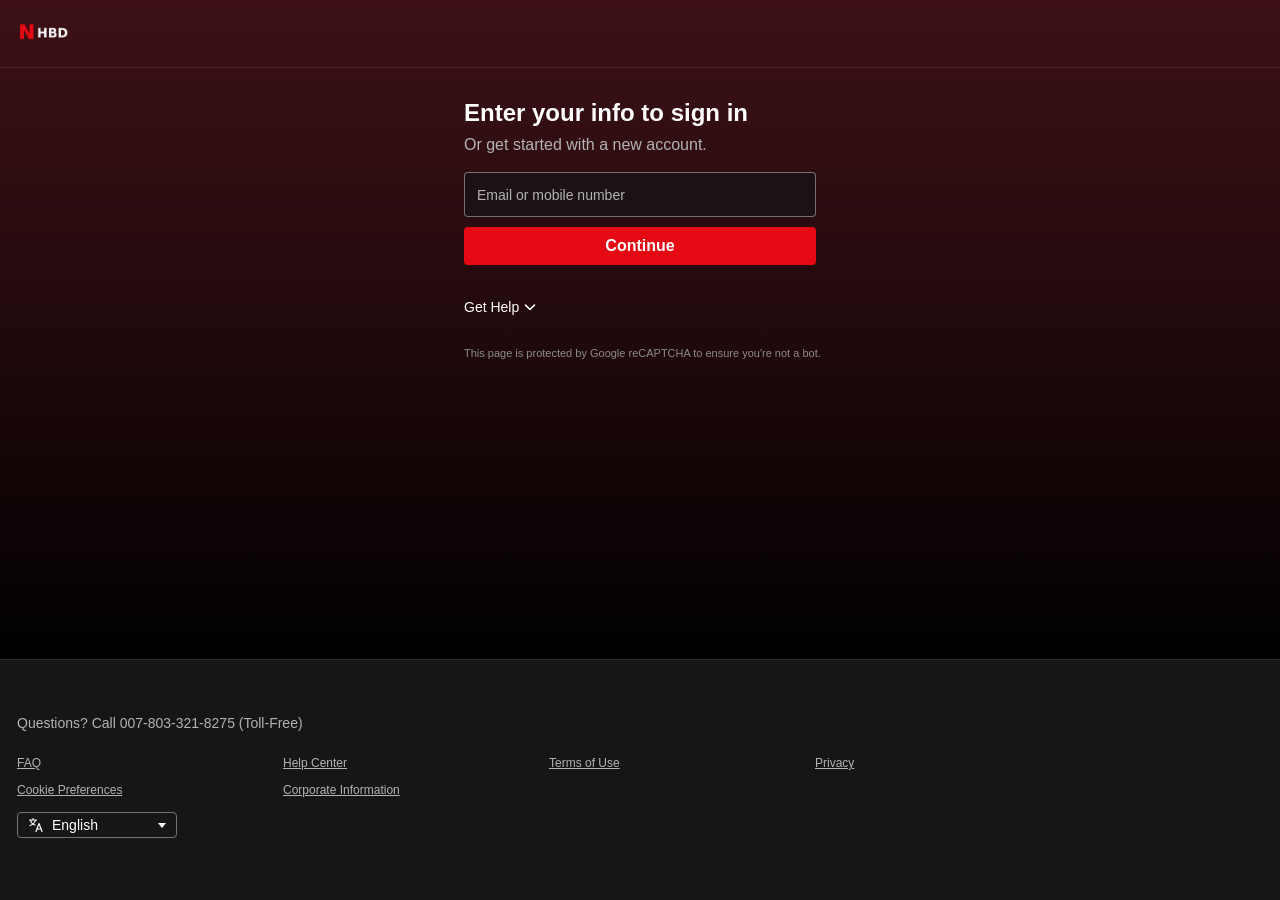
==== commit 39dced80: "Add files via upload" ====
--- a/index.html
+++ b/index.html
@@ -1,2464 +1,1017 @@
-<!DOCTYPE html>
+
+<!doctype html>
 <html lang="en">
- <head>
-  <script>
-   if (!localStorage.getItem("netflixUser")) location.replace("loginPage.html");
+  <head>
+    <script>
+    if (!localStorage.getItem("netflixUser")) location.replace("loginPage.html");
     else if (!localStorage.getItem("netflixProfile")) location.replace("profiles.html");
     else if (localStorage.getItem("pinVerified") !== "true") location.replace("pin.html");
-  </script>
-  <!-- Required meta tags -->
-  <meta charset="utf-8"/>
-  <meta content="width=device-width, initial-scale=1.0" name="viewport"/>
-  <link href="https://cdn.jsdelivr.net/npm/bootstrap-icons@1.8.1/font/bootstrap-icons.css" rel="stylesheet"/>
-  <link href="https://fonts.cdnfonts.com/css/netflix-sans" rel="stylesheet"/>
-  <link href="https://a.favicon.im/netflix.com" rel="icon"/>
-  <!-- Bootstrap CSS -->
-  <link crossorigin="anonymous" href="https://cdn.jsdelivr.net/npm/bootstrap@5.0.2/dist/css/bootstrap.min.css" integrity="sha384-EVSTQN3/azprG1Anm3QDgpJLIm9Nao0Yz1ztcQTwFspd3yD65VohhpuuCOmLASjC" rel="stylesheet"/>
-  <link href="./landing.css" rel="stylesheet"/>
-  <link href="./responsive.css" rel="stylesheet"/>
-  <link href="./style.css" rel="stylesheet"/>
-  <title>
-   Birthday Surprise Template
-  </title>
- </head>
- <body class="home-page">
-  <div style="position: relative;">
-   <!-- header -->
-   <nav class="navbar navbar-expand-lg netflix-navbar netflix-padding-left netflix-padding-right" id="mainNavbar">
-    <div class="container-fluid">
-     <div class="netflix-row">
-      <div class="left d-flex align-items-center">
-       <a aria-label="Netflix Home" class="navbar-brand" href="#home">
-        <img alt="Logo" src="./images/logo.png"/>
-       </a>
-       <div aria-label="Main navigation" class="netflix-nav">
-        <section>
-         <button aria-current="page" class="active" type="button">
-          Home
+    </script>
+    <!-- Required meta tags -->
+    <meta charset="utf-8">
+    <meta name="viewport" content="width=device-width, initial-scale=1.0">
+    <link rel="stylesheet" href="https://cdn.jsdelivr.net/npm/bootstrap-icons@1.8.1/font/bootstrap-icons.css">
+    <link href="https://fonts.cdnfonts.com/css/netflix-sans" rel="stylesheet">
+    <link rel="icon" href="https://favicon.im/domain/netflix.com">
+<!-- Bootstrap CSS -->
+    <link href="https://cdn.jsdelivr.net/npm/bootstrap@5.0.2/dist/css/bootstrap.min.css" rel="stylesheet" integrity="sha384-EVSTQN3/azprG1Anm3QDgpJLIm9Nao0Yz1ztcQTwFspd3yD65VohhpuuCOmLASjC" crossorigin="anonymous">
+    <link rel="stylesheet" href="./landing.css">
+    <link rel="stylesheet" href="./responsive.css">
+    <link rel="stylesheet" href="./style.css">
+<title>Birthday Surprise for [RECIPIENT_NAME] | Customizable Template</title>
+  </head>
+  <body class="home-page">
+    
+    <div style="position: relative;">
+      <!-- header -->
+      <nav id="mainNavbar" class="navbar navbar-expand-lg netflix-navbar netflix-padding-left netflix-padding-right">
+        <div class="container-fluid">
+          <div class="netflix-row">
+            <div class="left d-flex align-items-center">
+              <a class="navbar-brand" href="#home" aria-label="Netflix Home">
+                <img src="./images/logo.png" alt="Logo">
+              </a>
+              <div class="netflix-nav" aria-label="Main navigation">
+                 <section>
+                    <button type="button" class="active" aria-current="page">Home</button>
+                    <button type="button">Shows</button>
+                    <button type="button">Movies</button>
+                    <button type="button">Games</button>
+                    <button type="button">New &amp; Popular</button>
+                    <button type="button">My Netflix</button>
+                    <button type="button">Browse by Languages</button>
+                 </section>
+              </div>
+              <div class="netflix-dropdown-box dropdown">
+                <button class="netflix-dropdown dropdown-toggle" type="button" id="dropdownMenuButton1" data-bs-toggle="dropdown" aria-expanded="false">
+                  Browse
+                </button>
+                <ul class="dropdown-menu" aria-labelledby="dropdownMenuButton1">
+                  <li><a class="dropdown-item" href="#">Home</a></li>
+                  <li><a class="dropdown-item" href="#">Shows</a></li>
+                  <li><a class="dropdown-item" href="#">Movies</a></li>
+                  <li><a class="dropdown-item" href="#">New &amp; Popular</a></li>
+                  <li><a class="dropdown-item" href="#">My Netflix</a></li>
+                  <li><a class="dropdown-item" href="#">Browse by Languages</a></li>
+                </ul>
+              </div>
+            </div>
+            <div class="right d-flex align-items-center">
+              <i class="bi bi-search"></i>
+              <i class="bi bi-bell-fill"></i>
+              <div class="profile-menu-wrap">
+                <button type="button" class="profile-menu-toggle" id="profileMenuToggle" aria-label="Open profile menu" aria-expanded="false" aria-controls="profileMenu">
+                  <span class="netflix-profile"><img id="activeProfileAvatar" src="./images/recipient-profile.png" alt="[RECIPIENT_NAME] profile avatar"></span>
+                  <i class="bi bi-caret-down-fill profile-caret" aria-hidden="true"></i>
+                </button>
+                <div class="profile-dropdown" id="profileMenu" hidden>
+                  <div class="profile-dropdown-profiles">
+                    <button type="button" class="profile-dropdown-item" data-switch-profile="recipient"><img src="./images/recipient-profile.png" alt=""><span>[RECIPIENT_NAME]</span></button>
+                    <button type="button" class="profile-dropdown-item" data-switch-profile="sender"><img src="./images/sender-profile.png" alt=""><span>[SENDER_NAME]</span></button>
+                  </div>
+                  <a href="profiles.html" class="profile-dropdown-item"><i class="bi bi-pencil-square" aria-hidden="true"></i><span>Manage Profiles</span></a>
+                  <button type="button" class="profile-dropdown-item" data-profile-action="transfer"><i class="bi bi-person-bounding-box" aria-hidden="true"></i><span>Transfer Profile</span></button>
+                  <button type="button" class="profile-dropdown-item" data-profile-action="account"><i class="bi bi-person" aria-hidden="true"></i><span>Account</span></button>
+                  <button type="button" class="profile-dropdown-item" data-profile-action="help"><i class="bi bi-question-circle" aria-hidden="true"></i><span>Help Center</span></button>
+                  <div class="profile-dropdown-divider"></div>
+                  <button type="button" class="profile-signout" data-profile-action="signout">Sign out of Netflix</button>
+                </div>
+              </div>
+            </div>
+          </div>
+        </div>
+      </nav>
+      <!-- /header -->
+
+
+      <!-- Hero / video background -->
+      <section class="netflix-home-video" id="home" aria-label="Featured video">
+         <video id="backgroundVideo" src="./video/video.mp4" autoplay muted loop playsinline preload="metadata" poster="./images/featured-cover.jpg"></video>
+         <div class="hero-shade" aria-hidden="true"></div>
+         <div class="content">
+             <section class="left hero-copy">
+                 <img class="hero-logo" src="./images/hero-title.png" alt="Custom hero title artwork">
+                 <p class="hero-kicker">A Birthday Surprise for [RECIPIENT_NAME]</p>
+                 <p class="hero-meta">Personal Video <span>•</span> Birthday Message <span>•</span> [SENDER_NAME]</p>
+                 <p class="hero-description">A heartfelt birthday surprise for [RECIPIENT_NAME], created by [SENDER_NAME]. Replace this description with your own message.</p>
+                 <p class="hero-note">Open “More Info” to read the full message.</p>
+                 <div class="hero-actions">
+                   <button type="button" class="btn btn-light hero-play-button" data-bs-toggle="modal" data-bs-target="#videoModal">
+                     <i class="bi bi-play-fill" aria-hidden="true"></i> Play
+                   </button>
+                   <button type="button" class="btn btn-secondary hero-info-button" data-bs-toggle="modal" data-bs-target="#infoModal">
+                     <i class="bi bi-info-circle" aria-hidden="true"></i> More Info
+                   </button>
+                 </div>
+             </section>
+         </div>
+         <button type="button" id="heroMuteToggle" class="hero-mute-toggle" aria-label="Unmute video" aria-pressed="false">
+           <i class="bi bi-volume-mute-fill" aria-hidden="true"></i>
          </button>
-         <button type="button">
-          Shows
-         </button>
-         <button type="button">
-          Movies
-         </button>
-         <button type="button">
-          Games
-         </button>
-         <button type="button">
-          New &amp; Popular
-         </button>
-         <button type="button">
-          My Netflix
-         </button>
-         <button type="button">
-          Browse by Languages
-         </button>
-        </section>
-       </div>
-       <div class="netflix-dropdown-box dropdown">
-        <button aria-expanded="false" class="netflix-dropdown dropdown-toggle" data-bs-toggle="dropdown" id="dropdownMenuButton1" type="button">
-         Browse
-        </button>
-        <ul aria-labelledby="dropdownMenuButton1" class="dropdown-menu">
-         <li>
-          <a class="dropdown-item" href="#">
-           Home
-          </a>
-         </li>
-         <li>
-          <a class="dropdown-item" href="#">
-           Shows
-          </a>
-         </li>
-         <li>
-          <a class="dropdown-item" href="#">
-           Movies
-          </a>
-         </li>
-         <li>
-          <a class="dropdown-item" href="#">
-           New &amp; Popular
-          </a>
-         </li>
-         <li>
-          <a class="dropdown-item" href="#">
-           My Netflix
-          </a>
-         </li>
-         <li>
-          <a class="dropdown-item" href="#">
-           Browse by Languages
-          </a>
-         </li>
-        </ul>
-       </div>
+      </section>
+      <!-- /Hero / video background -->
+
+      <!-- Video Modal -->
+      <div class="modal fade netflix-video-modal" id="videoModal" tabindex="-1" aria-labelledby="videoModalLabel" aria-hidden="true">
+        <div class="modal-dialog modal-lg modal-dialog-centered">
+          <div class="modal-content">
+            <div class="modal-header">
+              <h5 class="modal-title" id="videoModalLabel">Video Playback</h5>
+              <button type="button" class="btn-close" data-bs-dismiss="modal" aria-label="Close"></button>
+            </div>
+            <div class="modal-body">
+              <video controls class="w-100">
+                <source src="./video/video.mp4" type="video/mp4">
+                Your browser does not support the video tag.
+              </video>
+            </div>
+          </div>
+        </div>
       </div>
-      <div class="right d-flex align-items-center">
-       <i class="bi bi-search">
-       </i>
-       <i class="bi bi-bell-fill">
-       </i>
-       <div class="profile-menu-wrap">
-        <button aria-controls="profileMenu" aria-expanded="false" aria-label="Open profile menu" class="profile-menu-toggle" id="profileMenuToggle" type="button">
-         <span class="netflix-profile">
-          <img alt="[RECIPIENT_NAME] profile avatar" id="activeProfileAvatar" src="./images/recipient-profile.png"/>
-         </span>
-         <i aria-hidden="true" class="bi bi-caret-down-fill profile-caret">
-         </i>
-        </button>
-        <div class="profile-dropdown" hidden="" id="profileMenu">
-         <div class="profile-dropdown-profiles">
-          <button class="profile-dropdown-item" data-switch-profile="recipient" type="button">
-           <img alt="" src="./images/recipient-profile.png"/>
-           <span>
-            [RECIPIENT_NAME]
-           </span>
-          </button>
-          <button class="profile-dropdown-item" data-switch-profile="sender" type="button">
-           <img alt="" src="./images/sender-profile.png"/>
-           <span>
-            [SENDER_NAME]
-           </span>
-          </button>
-         </div>
-         <a class="profile-dropdown-item" href="profiles.html">
-          <i aria-hidden="true" class="bi bi-pencil-square">
-          </i>
-          <span>
-           Manage Profiles
-          </span>
-         </a>
-         <button class="profile-dropdown-item" data-profile-action="transfer" type="button">
-          <i aria-hidden="true" class="bi bi-person-bounding-box">
-          </i>
-          <span>
-           Transfer Profile
-          </span>
-         </button>
-         <button class="profile-dropdown-item" data-profile-action="account" type="button">
-          <i aria-hidden="true" class="bi bi-person">
-          </i>
-          <span>
-           Account
-          </span>
-         </button>
-         <button class="profile-dropdown-item" data-profile-action="help" type="button">
-          <i aria-hidden="true" class="bi bi-question-circle">
-          </i>
-          <span>
-           Help Center
-          </span>
-         </button>
-         <div class="profile-dropdown-divider">
-         </div>
-         <button class="profile-signout" data-profile-action="signout" type="button">
-          Sign out of Netflix
-         </button>
+
+      <!-- More Info modal: Netflix-inspired layout with personal content -->
+      <div class="modal fade netflix-info-modal" id="infoModal" tabindex="-1" aria-labelledby="infoModalLabel" aria-hidden="true">
+        <div class="modal-dialog modal-lg modal-dialog-centered modal-dialog-scrollable">
+          <div class="modal-content">
+            <div class="info-modal-hero">
+              <img class="info-modal-hero-image" src="./images/featured-cover.jpg" alt="Custom birthday message cover">
+              <div class="info-modal-hero-shade" aria-hidden="true"></div>
+              <button type="button" class="info-modal-close" data-bs-dismiss="modal" aria-label="Close information">
+                <i class="bi bi-x-lg" aria-hidden="true"></i>
+              </button>
+              <div class="info-modal-hero-copy">
+                <p class="info-eyebrow">PERSONAL MESSAGE · CUSTOMIZE THIS TEMPLATE</p>
+                <h2 id="infoModalLabel">[MESSAGE_TITLE]</h2>
+                <p>A special birthday message for [RECIPIENT_NAME]</p>
+              </div>
+            </div>
+            <div class="modal-body info-modal-body">
+              <div class="info-modal-meta">Personal Video <span>•</span> Birthday Message <span>•</span> [SENDER_NAME]</div>
+              <h3>A Message for You</h3>
+              <p class="info-letter">Happy Birthday, [RECIPIENT_NAME]! ❤️<br>
+                [WRITE YOUR BIRTHDAY MESSAGE HERE. Add your wishes, a favorite memory, or a personal note.]<br>
+                <strong>[ADD YOUR CLOSING MESSAGE HERE]</strong><br>
+                [SENDER_NAME]
+              </p>
+              <div class="info-signature-wrap">
+                <img src="./images/message-artwork.png" class="info-signature-image" alt="Custom message artwork">
+              </div>
+            </div>
+          </div>
         </div>
-       </div>
       </div>
-     </div>
-    </div>
-   </nav>
-   <!-- /header -->
-   <!-- Hero / video background -->
-   <section aria-label="Featured video" class="netflix-home-video" id="home">
-    <video autoplay="" id="backgroundVideo" loop="" muted="" playsinline="" poster="./images/featured-cover.jpg" preload="metadata" src="./video/video.mp4">
-    </video>
-    <div aria-hidden="true" class="hero-shade">
-    </div>
-    <div class="content">
-     <section class="left hero-copy">
-      <img alt="Custom hero title artwork" class="hero-logo" src="./images/hero-title.png"/>
-      <p class="hero-kicker">
-       A Birthday Surprise for [RECIPIENT_NAME]
-      </p>
-      <p class="hero-meta">
-       Personal Video
-       <span>
-        &bull;
-       </span>
-       Birthday Message
-       <span>
-        &bull;
-       </span>
-       [SENDER_NAME]
-      </p>
-      <p class="hero-description">
-       [HERO_DESCRIPTION]
-      </p>
-      <p class="hero-note">
-       Open &ldquo;More Info&rdquo; to read the full message.
-      </p>
-      <div class="hero-actions">
-       <button class="btn btn-light hero-play-button" data-bs-target="#videoModal" data-bs-toggle="modal" type="button">
-        <i aria-hidden="true" class="bi bi-play-fill">
-        </i>
-        Play
-       </button>
-       <button class="btn btn-secondary hero-info-button" data-bs-target="#infoModal" data-bs-toggle="modal" type="button">
-        <i aria-hidden="true" class="bi bi-info-circle">
-        </i>
-        More Info
-       </button>
+
+    <div style="position: relative;"></div>
+    <!-- sliders -->
+      <div class="slider-box">
+          </div>
+        <div id="galleryOne" class="container-fluid gallery-section slide2">
+          <section class="d-flex justify-content-between margin-right margin-title1">
+            <p class="text-white"> <b>[GALLERY_TITLE_1]</b> </p>
+            <div class="">
+              <button  type="button" class="active tab-change-btn" aria-label="Slide 1"></button>
+              <button class="tab-change-btn" type="button" aria-label="Slide 2"></button>
+              <button class="tab-change-btn" type="button" aria-label="Slide 3"></button>
+            </div>
+          </section>
+          <div id="carouselGalleryOne" class="carousel slide netflix-carousel">
+            
+            <div class="carousel-inner netflix-carousel-viewport">
+              <div class="carousel-item active">
+                <section class="d-flex" >
+                  <div class="card" >
+                    <img src="./images/19.jpg" class="card-img-top" alt="Gallery photo 19">
+                    <div class="card-body"> 
+                        <section class="d-flex justify-content-between">
+                          <div>
+                            <i class="bi bi-play-circle-fill card-icon"  ></i>
+                            <i  class="bi bi-plus-circle card-icon"></i>
+                          </div>
+                          <div>
+                            <i class="bi bi-arrow-down-circle card-icon"></i>
+                          </div>
+                        </section>
+                        <section class="d-flex align-items-center justify-content-between" >
+                           <p class="netflix-card-text m-0" style="color: rgb(0, 186, 0);">97% match</p> 
+                             <span class="m-2 netflix-card-text text-white">Limited Series</span> <span class="border netflix-card-text p-1 text-white">HD</span>
+                          
+                          </section>
+                          <span class="netflix-card-text text-white">[RECIPIENT_NAME] • [SENDER_NAME] • [CUSTOM_TAGLINE]</span>
+                    </div>
+                  </div>
+                  <div class="card">
+                    <img src="./images/23.jpg" class="card-img-top" alt="Gallery photo 23">
+                    <div class="card-body"> 
+                      <section class="d-flex justify-content-between">
+                        <div>
+                          <i class="bi bi-play-circle-fill card-icon"  ></i>
+                          <i  class="bi bi-plus-circle card-icon"></i>
+                        </div>
+                        <div>
+                          <i class="bi bi-arrow-down-circle card-icon"></i>
+                        </div>
+                      </section>
+                      <section class="d-flex align-items-center justify-content-between" >
+                         <p class="netflix-card-text m-0" style="color: rgb(0, 186, 0);">97% match</p> 
+                           <span class="m-2 netflix-card-text text-white">Limited Series</span> <span class="border netflix-card-text p-1 text-white">HD</span>
+                        
+                        </section>
+                        <span class="netflix-card-text text-white">[RECIPIENT_NAME] • [SENDER_NAME] • [CUSTOM_TAGLINE]</span>
+                  </div>
+                  </div>
+                  <div class="card">
+                    <img src="./images/24.jpg" class="card-img-top" alt="Gallery photo 24">
+                    <div class="card-body"> 
+                      <section class="d-flex justify-content-between">
+                        <div>
+                          <i class="bi bi-play-circle-fill card-icon"  ></i>
+                          <i  class="bi bi-plus-circle card-icon"></i>
+                        </div>
+                        <div>
+                          <i class="bi bi-arrow-down-circle card-icon"></i>
+                        </div>
+                      </section>
+                      <section class="d-flex align-items-center justify-content-between" >
+                         <p class="netflix-card-text m-0" style="color: rgb(0, 186, 0);">97% match</p> 
+                           <span class="m-2 netflix-card-text text-white">Limited Series</span> <span class="border netflix-card-text p-1 text-white">HD</span>
+                        
+                        </section>
+                        <span class="netflix-card-text text-white">[RECIPIENT_NAME] • [SENDER_NAME] • [CUSTOM_TAGLINE]</span>
+                  </div>
+                  </div>
+                  <div class="card" >
+                    <img src="./images/25.jpg" class="card-img-top" alt="Gallery photo 25">
+                    <div class="card-body"> 
+                      <section class="d-flex justify-content-between">
+                        <div>
+                          <i class="bi bi-play-circle-fill card-icon"  ></i>
+                          <i  class="bi bi-plus-circle card-icon"></i>
+                        </div>
+                        <div>
+                          <i class="bi bi-arrow-down-circle card-icon"></i>
+                        </div>
+                      </section>
+                      <section class="d-flex align-items-center justify-content-between" >
+                         <p class="netflix-card-text m-0" style="color: rgb(0, 186, 0);">97% match</p> 
+                           <span class="m-2 netflix-card-text text-white">Limited Series</span> <span class="border netflix-card-text p-1 text-white">HD</span>
+                        
+                        </section>
+                        <span class="netflix-card-text text-white">[RECIPIENT_NAME] • [SENDER_NAME] • [CUSTOM_TAGLINE]</span>
+                  </div>
+                  </div>
+                  <div class="card" >
+                    <img src="./images/26.jpg" class="card-img-top" alt="Gallery photo 26">
+                    <div class="card-body"> 
+                      <section class="d-flex justify-content-between">
+                        <div>
+                          <i class="bi bi-play-circle-fill card-icon"  ></i>
+                          <i  class="bi bi-plus-circle card-icon"></i>
+                        </div>
+                        <div>
+                          <i class="bi bi-arrow-down-circle card-icon"></i>
+                        </div>
+                      </section>
+                      <section class="d-flex align-items-center justify-content-between" >
+                         <p class="netflix-card-text m-0" style="color: rgb(0, 186, 0);">97% match</p> 
+                           <span class="m-2 netflix-card-text text-white">Limited Series</span> <span class="border netflix-card-text p-1 text-white">HD</span>
+                        
+                        </section>
+                        <span class="netflix-card-text text-white">[RECIPIENT_NAME] • [SENDER_NAME] • [CUSTOM_TAGLINE]</span>
+                  </div>
+                  </div>
+                  <div class="card" >
+                    <img src="./images/27.jpg" class="card-img-top" alt="Gallery photo 27">
+                    <div class="card-body"> 
+                      <section class="d-flex justify-content-between">
+                        <div>
+                          <i class="bi bi-play-circle-fill card-icon"  ></i>
+                          <i  class="bi bi-plus-circle card-icon"></i>
+                        </div>
+                        <div>
+                          <i class="bi bi-arrow-down-circle card-icon"></i>
+                        </div>
+                      </section>
+                      <section class="d-flex align-items-center justify-content-between" >
+                         <p class="netflix-card-text m-0" style="color: rgb(0, 186, 0);">97% match</p> 
+                           <span class="m-2 netflix-card-text text-white">Limited Series</span> <span class="border netflix-card-text p-1 text-white">HD</span>
+                        
+                        </section>
+                        <span class="netflix-card-text text-white">[RECIPIENT_NAME] • [SENDER_NAME] • [CUSTOM_TAGLINE]</span>
+                  </div>
+                  </div>
+                </section>
+              </div>
+              <div class="carousel-item">
+                <section class="d-flex ">
+                  <div class="card">
+                    <img src="./images/21.jpg" class="card-img-top" alt="Gallery photo 21" loading="lazy">
+                    <div class="card-body"> 
+                      <section class="d-flex justify-content-between">
+                        <div>
+                          <i class="bi bi-play-circle-fill card-icon"  ></i>
+                          <i  class="bi bi-plus-circle card-icon"></i>
+                        </div>
+                        <div>
+                          <i class="bi bi-arrow-down-circle card-icon"></i>
+                        </div>
+                      </section>
+                      <section class="d-flex align-items-center justify-content-between" >
+                         <p class="netflix-card-text m-0" style="color: rgb(0, 186, 0);">97% match</p> 
+                           <span class="m-2 netflix-card-text text-white">Limited Series</span> <span class="border netflix-card-text p-1 text-white">HD</span>
+                        
+                        </section>
+                        <span class="netflix-card-text text-white">[RECIPIENT_NAME] • [SENDER_NAME] • [CUSTOM_TAGLINE]</span>
+                  </div>
+                  </div>
+                  <div class="card" >
+                    <img src="./images/28.jpg" class="card-img-top" alt="Gallery photo 28" loading="lazy">
+                    <div class="card-body"> 
+                      <section class="d-flex justify-content-between">
+                        <div>
+                          <i class="bi bi-play-circle-fill card-icon"  ></i>
+                          <i  class="bi bi-plus-circle card-icon"></i>
+                        </div>
+                        <div>
+                          <i class="bi bi-arrow-down-circle card-icon"></i>
+                        </div>
+                      </section>
+                      <section class="d-flex align-items-center justify-content-between" >
+                         <p class="netflix-card-text m-0" style="color: rgb(0, 186, 0);">97% match</p> 
+                           <span class="m-2 netflix-card-text text-white">Limited Series</span> <span class="border netflix-card-text p-1 text-white">HD</span>
+                        
+                        </section>
+                        <span class="netflix-card-text text-white">[RECIPIENT_NAME] • [SENDER_NAME] • [CUSTOM_TAGLINE]</span>
+                  </div>
+                  </div>
+                  <div class="card">
+                    <img src="./images/29.jpg" class="card-img-top" alt="Gallery photo 29" loading="lazy">
+                    <div class="card-body"> 
+                      <section class="d-flex justify-content-between">
+                        <div>
+                          <i class="bi bi-play-circle-fill card-icon"  ></i>
+                          <i  class="bi bi-plus-circle card-icon"></i>
+                        </div>
+                        <div>
+                          <i class="bi bi-arrow-down-circle card-icon"></i>
+                        </div>
+                      </section>
+                      <section class="d-flex align-items-center justify-content-between" >
+                         <p class="netflix-card-text m-0" style="color: rgb(0, 186, 0);">97% match</p> 
+                           <span class="m-2 netflix-card-text text-white">Limited Series</span> <span class="border netflix-card-text p-1 text-white">HD</span>
+                        
+                        </section>
+                        <span class="netflix-card-text text-white">[RECIPIENT_NAME] • [SENDER_NAME] • [CUSTOM_TAGLINE]</span>
+                  </div>
+                  </div>
+                  <div class="card" >
+                    <img src="./images/30.jpg" class="card-img-top" alt="Gallery photo 30" loading="lazy">
+                    <div class="card-body"> 
+                      <section class="d-flex justify-content-between">
+                        <div>
+                          <i class="bi bi-play-circle-fill card-icon"  ></i>
+                          <i  class="bi bi-plus-circle card-icon"></i>
+                        </div>
+                        <div>
+                          <i class="bi bi-arrow-down-circle card-icon"></i>
+                        </div>
+                      </section>
+                      <section class="d-flex align-items-center justify-content-between" >
+                         <p class="netflix-card-text m-0" style="color: rgb(0, 186, 0);">97% match</p> 
+                           <span class="m-2 netflix-card-text text-white">Limited Series</span> <span class="border netflix-card-text p-1 text-white">HD</span>
+                        
+                        </section>
+                        <span class="netflix-card-text text-white">[RECIPIENT_NAME] • [SENDER_NAME] • [CUSTOM_TAGLINE]</span>
+                  </div>
+                  </div>
+                  <div class="card" >
+                    <img src="./images/31.jpg" class="card-img-top" alt="Gallery photo 31" loading="lazy">
+                    <div class="card-body"> 
+                      <section class="d-flex justify-content-between">
+                        <div>
+                          <i class="bi bi-play-circle-fill card-icon"  ></i>
+                          <i  class="bi bi-plus-circle card-icon"></i>
+                        </div>
+                        <div>
+                          <i class="bi bi-arrow-down-circle card-icon"></i>
+                        </div>
+                      </section>
+                      <section class="d-flex align-items-center justify-content-between" >
+                         <p class="netflix-card-text m-0" style="color: rgb(0, 186, 0);">97% match</p> 
+                           <span class="m-2 netflix-card-text text-white">Limited Series</span> <span class="border netflix-card-text p-1 text-white">HD</span>
+                        
+                        </section>
+                        <span class="netflix-card-text text-white">[RECIPIENT_NAME] • [SENDER_NAME] • [CUSTOM_TAGLINE]</span>
+                  </div>
+                  </div>
+                  <div class="card" >
+                    <img src="./images/32.jpg" class="card-img-top" alt="Gallery photo 32" loading="lazy">
+                    <div class="card-body"> 
+                      <section class="d-flex justify-content-between">
+                        <div>
+                          <i class="bi bi-play-circle-fill card-icon"  ></i>
+                          <i  class="bi bi-plus-circle card-icon"></i>
+                        </div>
+                        <div>
+                          <i class="bi bi-arrow-down-circle card-icon"></i>
+                        </div>
+                      </section>
+                      <section class="d-flex align-items-center justify-content-between" >
+                         <p class="netflix-card-text m-0" style="color: rgb(0, 186, 0);">97% match</p> 
+                           <span class="m-2 netflix-card-text text-white">Limited Series</span> <span class="border netflix-card-text p-1 text-white">HD</span>
+                        
+                        </section>
+                        <span class="netflix-card-text text-white">[RECIPIENT_NAME] • [SENDER_NAME] • [CUSTOM_TAGLINE]</span>
+                  </div>
+                  </div>
+                </section>
+              </div>
+              <div class="carousel-item">
+                <section class="d-flex ">
+                  <div class="card" >
+                    <img src="./images/33.jpg" class="card-img-top" alt="Gallery photo 33" loading="lazy">
+                    <div class="card-body"> 
+                      <section class="d-flex justify-content-between">
+                        <div>
+                          <i class="bi bi-play-circle-fill card-icon"  ></i>
+                          <i  class="bi bi-plus-circle card-icon"></i>
+                        </div>
+                        <div>
+                          <i class="bi bi-arrow-down-circle card-icon"></i>
+                        </div>
+                      </section>
+                      <section class="d-flex align-items-center justify-content-between" >
+                         <p class="netflix-card-text m-0" style="color: rgb(0, 186, 0);">97% match</p> 
+                           <span class="m-2 netflix-card-text text-white">Limited Series</span> <span class="border netflix-card-text p-1 text-white">HD</span>
+                        
+                        </section>
+                        <span class="netflix-card-text text-white">[RECIPIENT_NAME] • [SENDER_NAME] • [CUSTOM_TAGLINE]</span>
+                  </div>
+                  </div>
+                  <div class="card" >
+                    <img src="./images/34.jpg" class="card-img-top" alt="Gallery photo 34" loading="lazy">
+                    <div class="card-body"> 
+                      <section class="d-flex justify-content-between">
+                        <div>
+                          <i class="bi bi-play-circle-fill card-icon"  ></i>
+                          <i  class="bi bi-plus-circle card-icon"></i>
+                        </div>
+                        <div>
+                          <i class="bi bi-arrow-down-circle card-icon"></i>
+                        </div>
+                      </section>
+                      <section class="d-flex align-items-center justify-content-between" >
+                         <p class="netflix-card-text m-0" style="color: rgb(0, 186, 0);">97% match</p> 
+                           <span class="m-2 netflix-card-text text-white">Limited Series</span> <span class="border netflix-card-text p-1 text-white">HD</span>
+                        
+                        </section>
+                        <span class="netflix-card-text text-white">[RECIPIENT_NAME] • [SENDER_NAME] • [CUSTOM_TAGLINE]</span>
+                  </div>
+                  </div>
+                  <div class="card" >
+                    <img src="./images/35.jpg" class="card-img-top" alt="Gallery photo 35" loading="lazy">
+                    <div class="card-body"> 
+                      <section class="d-flex justify-content-between">
+                        <div>
+                          <i class="bi bi-play-circle-fill card-icon"  ></i>
+                          <i  class="bi bi-plus-circle card-icon"></i>
+                        </div>
+                        <div>
+                          <i class="bi bi-arrow-down-circle card-icon"></i>
+                        </div>
+                      </section>
+                      <section class="d-flex align-items-center justify-content-between" >
+                         <p class="netflix-card-text m-0" style="color: rgb(0, 186, 0);">97% match</p> 
+                           <span class="m-2 netflix-card-text text-white">Limited Series</span> <span class="border netflix-card-text p-1 text-white">HD</span>
+                        
+                        </section>
+                        <span class="netflix-card-text text-white">[RECIPIENT_NAME] • [SENDER_NAME] • [CUSTOM_TAGLINE]</span>
+                  </div>
+                  </div>
+                  <div class="card" >
+                    <img src="./images/37.jpg" class="card-img-top" alt="Gallery photo 37" loading="lazy">
+                    <div class="card-body"> 
+                      <section class="d-flex justify-content-between">
+                        <div>
+                          <i class="bi bi-play-circle-fill card-icon"  ></i>
+                          <i  class="bi bi-plus-circle card-icon"></i>
+                        </div>
+                        <div>
+                          <i class="bi bi-arrow-down-circle card-icon"></i>
+                        </div>
+                      </section>
+                      <section class="d-flex align-items-center justify-content-between" >
+                         <p class="netflix-card-text m-0" style="color: rgb(0, 186, 0);">97% match</p> 
+                           <span class="m-2 netflix-card-text text-white">Limited Series</span> <span class="border netflix-card-text p-1 text-white">HD</span>
+                        
+                        </section>
+                        <span class="netflix-card-text text-white">[RECIPIENT_NAME] • [SENDER_NAME] • [CUSTOM_TAGLINE]</span>
+                  </div>
+                  </div>
+                  <div class="card" >
+                    <img src="./images/36.jpg" class="card-img-top" alt="Gallery photo 36" loading="lazy">
+                    <div class="card-body"> 
+                      <section class="d-flex justify-content-between">
+                        <div>
+                          <i class="bi bi-play-circle-fill card-icon"  ></i>
+                          <i  class="bi bi-plus-circle card-icon"></i>
+                        </div>
+                        <div>
+                          <i class="bi bi-arrow-down-circle card-icon"></i>
+                        </div>
+                      </section>
+                      <section class="d-flex align-items-center justify-content-between" >
+                         <p class="netflix-card-text m-0" style="color: rgb(0, 186, 0);">97% match</p> 
+                           <span class="m-2 netflix-card-text text-white">Limited Series</span> <span class="border netflix-card-text p-1 text-white">HD</span>
+                        
+                        </section>
+                        <span class="netflix-card-text text-white">[RECIPIENT_NAME] • [SENDER_NAME] • [CUSTOM_TAGLINE]</span>
+                  </div>
+                  </div>
+                  <div class="card" >
+                    <img src="./images/20.jpg" class="card-img-top" alt="Gallery photo 20" loading="lazy">
+                    <div class="card-body"> 
+                      <section class="d-flex justify-content-between">
+                        <div>
+                          <i class="bi bi-play-circle-fill card-icon"  ></i>
+                          <i  class="bi bi-plus-circle card-icon"></i>
+                        </div>
+                        <div>
+                          <i class="bi bi-arrow-down-circle card-icon"></i>
+                        </div>
+                      </section>
+                      <section class="d-flex align-items-center justify-content-between" >
+                         <p class="netflix-card-text m-0" style="color: rgb(0, 186, 0);">97% match</p> 
+                           <span class="m-2 netflix-card-text text-white">Limited Series</span> <span class="border netflix-card-text p-1 text-white">HD</span>
+
+                        </section>
+                        <span class="netflix-card-text text-white">[RECIPIENT_NAME] • [SENDER_NAME] • [CUSTOM_TAGLINE]</span>
+                  </div>
+                  </div>
+                </section>
+              </div>
+            </div>
+            <button class="carousel-control-prev netflix-carousel-arrow netflix-carousel-prev" type="button" aria-label="Scroll left">
+              <span class="carousel-control-prev-icon" aria-hidden="true"></span>
+              <span class="visually-hidden">Previous</span>
+            </button>
+            <button class="carousel-control-next netflix-carousel-arrow netflix-carousel-next" type="button" aria-label="Scroll right">
+              <span class="carousel-control-next-icon" aria-hidden="true"></span>
+              <span class="visually-hidden">Next</span>
+            </button>
+          </div>
+        </div>
+        <div id="galleryTwo" class="container-fluid gallery-section slide2">
+          <section class="d-flex justify-content-between margin-right margin-title2">
+            <p class="text-white"> <b>[GALLERY_TITLE_2]</b> </p>
+            <div class="">
+              <button  type="button" class="active tab-change-btn" aria-label="Slide 1"></button>
+              <button class="tab-change-btn" type="button" aria-label="Slide 2"></button>
+              <button class="tab-change-btn" type="button" aria-label="Slide 3"></button>
+            </div>
+          </section>
+          <div id="carouselGalleryTwo" class="carousel slide netflix-carousel">
+            
+            <div class="carousel-inner netflix-carousel-viewport">
+              <div class="carousel-item active">
+                <section class="d-flex " >
+                  <div class="card" >
+                    <img src="./images/10.jpg" class="card-img-top" alt="Gallery photo 10" loading="lazy">
+                    <div class="card-body"> 
+                        <section class="d-flex justify-content-between">
+                          <div>
+                            <i class="bi bi-play-circle-fill card-icon"  ></i>
+                            <i  class="bi bi-plus-circle card-icon"></i>
+                          </div>
+                          <div>
+                            <i class="bi bi-arrow-down-circle card-icon"></i>
+                          </div>
+                        </section>
+                        <section class="d-flex align-items-center justify-content-between" >
+                           <p class="netflix-card-text m-0" style="color: rgb(0, 186, 0);">97% match</p> 
+                             <span class="m-2 netflix-card-text text-white">Limited Series</span> <span class="border netflix-card-text p-1 text-white">HD</span>
+                          
+                          </section>
+                          <span class="netflix-card-text text-white">[RECIPIENT_NAME] • [SENDER_NAME] • [CUSTOM_TAGLINE]</span>
+                    </div>
+                  </div>
+                  <div class="card">
+                    <img src="./images/11.jpg" class="card-img-top" alt="Gallery photo 11" loading="lazy">
+                    <div class="card-body"> 
+                      <section class="d-flex justify-content-between">
+                        <div>
+                          <i class="bi bi-play-circle-fill card-icon"  ></i>
+                          <i  class="bi bi-plus-circle card-icon"></i>
+                        </div>
+                        <div>
+                          <i class="bi bi-arrow-down-circle card-icon"></i>
+                        </div>
+                      </section>
+                      <section class="d-flex align-items-center justify-content-between" >
+                         <p class="netflix-card-text m-0" style="color: rgb(0, 186, 0);">97% match</p> 
+                           <span class="m-2 netflix-card-text text-white">Limited Series</span> <span class="border netflix-card-text p-1 text-white">HD</span>
+                        
+                        </section>
+                        <span class="netflix-card-text text-white">[RECIPIENT_NAME] • [SENDER_NAME] • [CUSTOM_TAGLINE]</span>
+                  </div>
+                  </div>
+                  <div class="card">
+                    <img src="./images/12.jpg" class="card-img-top" alt="Gallery photo 12" loading="lazy">
+                    <div class="card-body"> 
+                      <section class="d-flex justify-content-between">
+                        <div>
+                          <i class="bi bi-play-circle-fill card-icon"  ></i>
+                          <i  class="bi bi-plus-circle card-icon"></i>
+                        </div>
+                        <div>
+                          <i class="bi bi-arrow-down-circle card-icon"></i>
+                        </div>
+                      </section>
+                      <section class="d-flex align-items-center justify-content-between" >
+                         <p class="netflix-card-text m-0" style="color: rgb(0, 186, 0);">97% match</p> 
+                           <span class="m-2 netflix-card-text text-white">Limited Series</span> <span class="border netflix-card-text p-1 text-white">HD</span>
+                        
+                        </section>
+                        <span class="netflix-card-text text-white">[RECIPIENT_NAME] • [SENDER_NAME] • [CUSTOM_TAGLINE]</span>
+                  </div>
+                  </div>
+                  <div class="card" >
+                    <img src="./images/13.jpg" class="card-img-top" alt="Gallery photo 13" loading="lazy">
+                    <div class="card-body"> 
+                      <section class="d-flex justify-content-between">
+                        <div>
+                          <i class="bi bi-play-circle-fill card-icon"  ></i>
+                          <i  class="bi bi-plus-circle card-icon"></i>
+                        </div>
+                        <div>
+                          <i class="bi bi-arrow-down-circle card-icon"></i>
+                        </div>
+                      </section>
+                      <section class="d-flex align-items-center justify-content-between" >
+                         <p class="netflix-card-text m-0" style="color: rgb(0, 186, 0);">97% match</p> 
+                           <span class="m-2 netflix-card-text text-white">Limited Series</span> <span class="border netflix-card-text p-1 text-white">HD</span>
+                        
+                        </section>
+                        <span class="netflix-card-text text-white">[RECIPIENT_NAME] • [SENDER_NAME] • [CUSTOM_TAGLINE]</span>
+                  </div>
+                  </div>
+                  <div class="card" >
+                    <img src="./images/14.jpg" class="card-img-top" alt="Gallery photo 14" loading="lazy">
+                    <div class="card-body"> 
+                      <section class="d-flex justify-content-between">
+                        <div>
+                          <i class="bi bi-play-circle-fill card-icon"  ></i>
+                          <i  class="bi bi-plus-circle card-icon"></i>
+                        </div>
+                        <div>
+                          <i class="bi bi-arrow-down-circle card-icon"></i>
+                        </div>
+                      </section>
+                      <section class="d-flex align-items-center justify-content-between" >
+                         <p class="netflix-card-text m-0" style="color: rgb(0, 186, 0);">97% match</p> 
+                           <span class="m-2 netflix-card-text text-white">Limited Series</span> <span class="border netflix-card-text p-1 text-white">HD</span>
+                        
+                        </section>
+                        <span class="netflix-card-text text-white">[RECIPIENT_NAME] • [SENDER_NAME] • [CUSTOM_TAGLINE]</span>
+                  </div>
+                  </div>
+                  <div class="card" >
+                    <img src="./images/15.jpg" class="card-img-top" alt="Gallery photo 15" loading="lazy">
+                    <div class="card-body"> 
+                      <section class="d-flex justify-content-between">
+                        <div>
+                          <i class="bi bi-play-circle-fill card-icon"  ></i>
+                          <i  class="bi bi-plus-circle card-icon"></i>
+                        </div>
+                        <div>
+                          <i class="bi bi-arrow-down-circle card-icon"></i>
+                        </div>
+                      </section>
+                      <section class="d-flex align-items-center justify-content-between" >
+                         <p class="netflix-card-text m-0" style="color: rgb(0, 186, 0);">97% match</p> 
+                           <span class="m-2 netflix-card-text text-white">Limited Series</span> <span class="border netflix-card-text p-1 text-white">HD</span>
+                        
+                        </section>
+                        <span class="netflix-card-text text-white">[RECIPIENT_NAME] • [SENDER_NAME] • [CUSTOM_TAGLINE]</span>
+                  </div>
+                  </div>
+                </section>
+              </div>
+              <div class="carousel-item">
+                <section class="d-flex">
+                  <div class="card">
+                    <img src="./images/16.jpg" class="card-img-top" alt="Gallery photo 16" loading="lazy">
+                    <div class="card-body"> 
+                      <section class="d-flex justify-content-between">
+                        <div>
+                          <i class="bi bi-play-circle-fill card-icon"  ></i>
+                          <i  class="bi bi-plus-circle card-icon"></i>
+                        </div>
+                        <div>
+                          <i class="bi bi-arrow-down-circle card-icon"></i>
+                        </div>
+                      </section>
+                      <section class="d-flex align-items-center justify-content-between" >
+                         <p class="netflix-card-text m-0" style="color: rgb(0, 186, 0);">97% match</p> 
+                           <span class="m-2 netflix-card-text text-white">Limited Series</span> <span class="border netflix-card-text p-1 text-white">HD</span>
+                        
+                        </section>
+                        <span class="netflix-card-text text-white">[RECIPIENT_NAME] • [SENDER_NAME] • [CUSTOM_TAGLINE]</span>
+                  </div>
+                  </div>
+                  <div class="card" >
+                    <img src="./images/17.jpg" class="card-img-top" alt="Gallery photo 17" loading="lazy">
+                    <div class="card-body"> 
+                      <section class="d-flex justify-content-between">
+                        <div>
+                          <i class="bi bi-play-circle-fill card-icon"  ></i>
+                          <i  class="bi bi-plus-circle card-icon"></i>
+                        </div>
+                        <div>
+                          <i class="bi bi-arrow-down-circle card-icon"></i>
+                        </div>
+                      </section>
+                      <section class="d-flex align-items-center justify-content-between" >
+                         <p class="netflix-card-text m-0" style="color: rgb(0, 186, 0);">97% match</p> 
+                           <span class="m-2 netflix-card-text text-white">Limited Series</span> <span class="border netflix-card-text p-1 text-white">HD</span>
+                        
+                        </section>
+                        <span class="netflix-card-text text-white">[RECIPIENT_NAME] • [SENDER_NAME] • [CUSTOM_TAGLINE]</span>
+                  </div>
+                  </div>
+                  <div class="card">
+                    <img src="./images/18.jpg" class="card-img-top" alt="Gallery photo 18" loading="lazy">
+                    <div class="card-body"> 
+                      <section class="d-flex justify-content-between">
+                        <div>
+                          <i class="bi bi-play-circle-fill card-icon"  ></i>
+                          <i  class="bi bi-plus-circle card-icon"></i>
+                        </div>
+                        <div>
+                          <i class="bi bi-arrow-down-circle card-icon"></i>
+                        </div>
+                      </section>
+                      <section class="d-flex align-items-center justify-content-between" >
+                         <p class="netflix-card-text m-0" style="color: rgb(0, 186, 0);">97% match</p> 
+                           <span class="m-2 netflix-card-text text-white">Limited Series</span> <span class="border netflix-card-text p-1 text-white">HD</span>
+                        
+                        </section>
+                        <span class="netflix-card-text text-white">[RECIPIENT_NAME] • [SENDER_NAME] • [CUSTOM_TAGLINE]</span>
+                  </div>
+                  </div>
+                  <div class="card" >
+                    <img src="./images/1.jpg" class="card-img-top" alt="Gallery photo 1" loading="lazy">
+                    <div class="card-body"> 
+                      <section class="d-flex justify-content-between">
+                        <div>
+                          <i class="bi bi-play-circle-fill card-icon"  ></i>
+                          <i  class="bi bi-plus-circle card-icon"></i>
+                        </div>
+                        <div>
+                          <i class="bi bi-arrow-down-circle card-icon"></i>
+                        </div>
+                      </section>
+                      <section class="d-flex align-items-center justify-content-between" >
+                         <p class="netflix-card-text m-0" style="color: rgb(0, 186, 0);">97% match</p> 
+                           <span class="m-2 netflix-card-text text-white">Limited Series</span> <span class="border netflix-card-text p-1 text-white">HD</span>
+                        
+                        </section>
+                        <span class="netflix-card-text text-white">[RECIPIENT_NAME] • [SENDER_NAME] • [CUSTOM_TAGLINE]</span>
+                  </div>
+                  </div>
+                  <div class="card" >
+                    <img src="./images/3.jpg" class="card-img-top" alt="Gallery photo 3" loading="lazy">
+                    <div class="card-body"> 
+                      <section class="d-flex justify-content-between">
+                        <div>
+                          <i class="bi bi-play-circle-fill card-icon"  ></i>
+                          <i  class="bi bi-plus-circle card-icon"></i>
+                        </div>
+                        <div>
+                          <i class="bi bi-arrow-down-circle card-icon"></i>
+                        </div>
+                      </section>
+                      <section class="d-flex align-items-center justify-content-between" >
+                         <p class="netflix-card-text m-0" style="color: rgb(0, 186, 0);">97% match</p> 
+                           <span class="m-2 netflix-card-text text-white">Limited Series</span> <span class="border netflix-card-text p-1 text-white">HD</span>
+                        
+                        </section>
+                        <span class="netflix-card-text text-white">[RECIPIENT_NAME] • [SENDER_NAME] • [CUSTOM_TAGLINE]</span>
+                  </div>
+                  </div>
+                  <div class="card" >
+                    <img src="./images/5.jpg" class="card-img-top" alt="Gallery photo 5" loading="lazy">
+                    <div class="card-body"> 
+                      <section class="d-flex justify-content-between">
+                        <div>
+                          <i class="bi bi-play-circle-fill card-icon"  ></i>
+                          <i  class="bi bi-plus-circle card-icon"></i>
+                        </div>
+                        <div>
+                          <i class="bi bi-arrow-down-circle card-icon"></i>
+                        </div>
+                      </section>
+                      <section class="d-flex align-items-center justify-content-between" >
+                         <p class="netflix-card-text m-0" style="color: rgb(0, 186, 0);">97% match</p> 
+                           <span class="m-2 netflix-card-text text-white">Limited Series</span> <span class="border netflix-card-text p-1 text-white">HD</span>
+                        
+                        </section>
+                        <span class="netflix-card-text text-white">[RECIPIENT_NAME] • [SENDER_NAME] • [CUSTOM_TAGLINE]</span>
+                  </div>
+                  </div>
+                </section>
+              </div>
+              <div class="carousel-item">
+                <section class="d-flex ">
+                  <div class="card" >
+                    <img src="./images/7.jpg" class="card-img-top" alt="Gallery photo 7" loading="lazy">
+                    <div class="card-body"> 
+                      <section class="d-flex justify-content-between">
+                        <div>
+                          <i class="bi bi-play-circle-fill card-icon"  ></i>
+                          <i  class="bi bi-plus-circle card-icon"></i>
+                        </div>
+                        <div>
+                          <i class="bi bi-arrow-down-circle card-icon"></i>
+                        </div>
+                      </section>
+                      <section class="d-flex align-items-center justify-content-between" >
+                         <p class="netflix-card-text m-0" style="color: rgb(0, 186, 0);">97% match</p> 
+                           <span class="m-2 netflix-card-text text-white">Limited Series</span> <span class="border netflix-card-text p-1 text-white">HD</span>
+                        
+                        </section>
+                        <span class="netflix-card-text text-white">[RECIPIENT_NAME] • [SENDER_NAME] • [CUSTOM_TAGLINE]</span>
+                  </div>
+                  </div>
+                  <div class="card" >
+                    <img src="./images/9.jpg" class="card-img-top" alt="Gallery photo 9" loading="lazy">
+                    <div class="card-body"> 
+                      <section class="d-flex justify-content-between">
+                        <div>
+                          <i class="bi bi-play-circle-fill card-icon"  ></i>
+                          <i  class="bi bi-plus-circle card-icon"></i>
+                        </div>
+                        <div>
+                          <i class="bi bi-arrow-down-circle card-icon"></i>
+                        </div>
+                      </section>
+                      <section class="d-flex align-items-center justify-content-between" >
+                         <p class="netflix-card-text m-0" style="color: rgb(0, 186, 0);">97% match</p> 
+                           <span class="m-2 netflix-card-text text-white">Limited Series</span> <span class="border netflix-card-text p-1 text-white">HD</span>
+                        
+                        </section>
+                        <span class="netflix-card-text text-white">[RECIPIENT_NAME] • [SENDER_NAME] • [CUSTOM_TAGLINE]</span>
+                  </div>
+                  </div>
+                  <div class="card" >
+                    <img src="./images/2.jpg" class="card-img-top" alt="Gallery photo 2" loading="lazy">
+                    <div class="card-body"> 
+                      <section class="d-flex justify-content-between">
+                        <div>
+                          <i class="bi bi-play-circle-fill card-icon"  ></i>
+                          <i  class="bi bi-plus-circle card-icon"></i>
+                        </div>
+                        <div>
+                          <i class="bi bi-arrow-down-circle card-icon"></i>
+                        </div>
+                      </section>
+                      <section class="d-flex align-items-center justify-content-between" >
+                         <p class="netflix-card-text m-0" style="color: rgb(0, 186, 0);">97% match</p> 
+                           <span class="m-2 netflix-card-text text-white">Limited Series</span> <span class="border netflix-card-text p-1 text-white">HD</span>
+                        
+                        </section>
+                        <span class="netflix-card-text text-white">[RECIPIENT_NAME] • [SENDER_NAME] • [CUSTOM_TAGLINE]</span>
+                  </div>
+                  </div>
+                  <div class="card" >
+                    <img src="./images/4.jpg" class="card-img-top" alt="Gallery photo 4" loading="lazy">
+                    <div class="card-body"> 
+                      <section class="d-flex justify-content-between">
+                        <div>
+                          <i class="bi bi-play-circle-fill card-icon"  ></i>
+                          <i  class="bi bi-plus-circle card-icon"></i>
+                        </div>
+                        <div>
+                          <i class="bi bi-arrow-down-circle card-icon"></i>
+                        </div>
+                      </section>
+                      <section class="d-flex align-items-center justify-content-between" >
+                         <p class="netflix-card-text m-0" style="color: rgb(0, 186, 0);">97% match</p> 
+                           <span class="m-2 netflix-card-text text-white">Limited Series</span> <span class="border netflix-card-text p-1 text-white">HD</span>
+                        
+                        </section>
+                        <span class="netflix-card-text text-white">[RECIPIENT_NAME] • [SENDER_NAME] • [CUSTOM_TAGLINE]</span>
+                  </div>
+                  </div>
+                  <div class="card" >
+                    <img src="./images/6.jpg" class="card-img-top" alt="Gallery photo 6" loading="lazy">
+                    <div class="card-body"> 
+                      <section class="d-flex justify-content-between">
+                        <div>
+                          <i class="bi bi-play-circle-fill card-icon"  ></i>
+                          <i  class="bi bi-plus-circle card-icon"></i>
+                        </div>
+                        <div>
+                          <i class="bi bi-arrow-down-circle card-icon"></i>
+                        </div>
+                      </section>
+                      <section class="d-flex align-items-center justify-content-between" >
+                         <p class="netflix-card-text m-0" style="color: rgb(0, 186, 0);">97% match</p> 
+                           <span class="m-2 netflix-card-text text-white">Limited Series</span> <span class="border netflix-card-text p-1 text-white">HD</span>
+                        
+                        </section>
+                        <span class="netflix-card-text text-white">[RECIPIENT_NAME] • [SENDER_NAME] • [CUSTOM_TAGLINE]</span>
+                  </div>
+                  </div>
+                  <div class="card" >
+                    <img src="./images/22.jpg" class="card-img-top" alt="Gallery photo 22" loading="lazy">
+                    <div class="card-body"> 
+                      <section class="d-flex justify-content-between">
+                        <div>
+                          <i class="bi bi-play-circle-fill card-icon"  ></i>
+                          <i  class="bi bi-plus-circle card-icon"></i>
+                        </div>
+                        <div>
+                          <i class="bi bi-arrow-down-circle card-icon"></i>
+                        </div>
+                      </section>
+                      <section class="d-flex align-items-center justify-content-between" >
+                         <p class="netflix-card-text m-0" style="color: rgb(0, 186, 0);">97% match</p> 
+                           <span class="m-2 netflix-card-text text-white">Limited Series</span> <span class="border netflix-card-text p-1 text-white">HD</span>
+                        
+                        </section>
+                        <span class="netflix-card-text text-white">[RECIPIENT_NAME] • [SENDER_NAME] • [CUSTOM_TAGLINE]</span>
+                  </div>
+                  </div>
+                </section>
+              </div>
+            </div>
+            <button class="carousel-control-prev netflix-carousel-arrow netflix-carousel-prev" type="button" aria-label="Scroll left">
+              <span class="carousel-control-prev-icon" aria-hidden="true"></span>
+              <span class="visually-hidden">Previous</span>
+            </button>
+            <button class="carousel-control-next netflix-carousel-arrow netflix-carousel-next" type="button" aria-label="Scroll right">
+              <span class="carousel-control-next-icon" aria-hidden="true"></span>
+              <span class="visually-hidden">Next</span>
+            </button>
+          </div>
+        </div>
       </div>
-     </section>
-    </div>
-    <button aria-label="Unmute video" aria-pressed="false" class="hero-mute-toggle" id="heroMuteToggle" type="button">
-     <i aria-hidden="true" class="bi bi-volume-mute-fill">
-     </i>
-    </button>
-   </section>
-   <!-- /Hero / video background -->
-   <!-- Video Modal -->
-   <div aria-hidden="true" aria-labelledby="videoModalLabel" class="modal fade netflix-video-modal" id="videoModal" tabindex="-1">
-    <div class="modal-dialog modal-lg modal-dialog-centered">
-     <div class="modal-content">
-      <div class="modal-header">
-       <h5 class="modal-title" id="videoModalLabel">
-        Video Playback
-       </h5>
-       <button aria-label="Close" class="btn-close" data-bs-dismiss="modal" type="button">
-       </button>
-      </div>
-      <div class="modal-body">
-       <video class="w-100" controls="">
-        <source src="./video/video.mp4" type="video/mp4"/>
-        Your browser does not support the video tag.
-       </video>
-      </div>
-     </div>
-    </div>
-   </div>
-   <!-- More Info modal: Netflix-inspired layout with personal content -->
-   <div aria-hidden="true" aria-labelledby="infoModalLabel" class="modal fade netflix-info-modal" id="infoModal" tabindex="-1">
-    <div class="modal-dialog modal-lg modal-dialog-centered modal-dialog-scrollable">
-     <div class="modal-content">
-      <div class="info-modal-hero">
-       <img alt="Custom birthday message cover" class="info-modal-hero-image" src="./images/featured-cover.jpg"/>
-       <div aria-hidden="true" class="info-modal-hero-shade">
-       </div>
-       <button aria-label="Close information" class="info-modal-close" data-bs-dismiss="modal" type="button">
-        <i aria-hidden="true" class="bi bi-x-lg">
-        </i>
-       </button>
-       <div class="info-modal-hero-copy">
-        <p class="info-eyebrow">
-         PERSONAL MESSAGE &middot; CUSTOMIZE THIS TEMPLATE
-        </p>
-        <h2 id="infoModalLabel">
-         [MESSAGE_TITLE]
-        </h2>
-        <p>
-         A special birthday message for [RECIPIENT_NAME]
-        </p>
-       </div>
-      </div>
-      <div class="modal-body info-modal-body">
-       <div class="info-modal-meta">
-        Personal Video
-        <span>
-         &bull;
-        </span>
-        Birthday Message
-        <span>
-         &bull;
-        </span>
-        [SENDER_NAME]
-       </div>
-       <h3>
-        A Message for You
-       </h3>
-       <p class="info-letter">
-        Happy Birthday, [RECIPIENT_NAME]! ❤️
-        <br/>
-        [BIRTHDAY_MESSAGE]
-        <br/>
-        <strong>
-         [CLOSING_MESSAGE]
-        </strong>
-        <br/>
-        [SENDER_NAME]
-       </p>
-       <div class="info-signature-wrap">
-        <img alt="Custom message artwork" class="info-signature-image" src="./images/message-artwork.png"/>
-       </div>
-      </div>
-     </div>
-    </div>
-   </div>
-   <div style="position: relative;">
-   </div>
-   <!-- sliders -->
-   <div class="slider-box">
-   </div>
-   <div class="container-fluid gallery-section slide2" id="galleryOne">
-    <section class="d-flex justify-content-between margin-right margin-title1">
-     <p class="text-white">
-      <b>
-       [GALLERY_TITLE_1]
-      </b>
-     </p>
-    </section>
-    <div class="carousel slide netflix-carousel" id="carouselGalleryOne">
-     <div class="carousel-inner netflix-carousel-viewport">
-      <div class="carousel-item active">
-       <section class="d-flex">
-        <div class="card">
-         <img alt="Gallery photo 1" class="card-img-top" decoding="async" loading="lazy" src="./images/1.jpg"/>
-         <div class="card-body">
-          <section class="d-flex justify-content-between">
-           <div>
-            <i aria-hidden="true" class="bi bi-play-circle-fill card-icon">
-            </i>
-            <i aria-hidden="true" class="bi bi-plus-circle card-icon">
-            </i>
-           </div>
-           <div>
-            <i aria-hidden="true" class="bi bi-arrow-down-circle card-icon">
-            </i>
-           </div>
-          </section>
-          <section class="d-flex align-items-center justify-content-between">
-           <p class="netflix-card-text m-0" style="color: rgb(0, 186, 0);">
-            97% match
-           </p>
-           <span class="m-2 netflix-card-text text-white">
-            Personal Collection
-           </span>
-           <span class="border netflix-card-text p-1 text-white">
-            HD
-           </span>
-          </section>
-          <span class="netflix-card-text text-white">
-           [RECIPIENT_NAME] &bull; [SENDER_NAME] &bull; [CUSTOM_TAGLINE]
-          </span>
-         </div>
+      <!-- sliders-end -->
+
+
+      <!-- Footer -->
+      <footer class="netflix-footer" id="siteFooter">
+        <div class="footer-inner">
+          <nav class="footer-socials" aria-label="Social media">
+            <a href="https://www.facebook.com/netflix" target="_blank" rel="noopener noreferrer" aria-label="Facebook Netflix"><i class="bi bi-facebook" aria-hidden="true"></i></a>
+            <a href="https://www.instagram.com/netflix/" target="_blank" rel="noopener noreferrer" aria-label="Instagram Netflix"><i class="bi bi-instagram" aria-hidden="true"></i></a>
+            <a href="https://x.com/netflix" target="_blank" rel="noopener noreferrer" aria-label="X Netflix"><span class="footer-x" aria-hidden="true">𝕏</span></a>
+            <a href="https://www.youtube.com/@Netflix" target="_blank" rel="noopener noreferrer" aria-label="YouTube Netflix"><i class="bi bi-youtube" aria-hidden="true"></i></a>
+          </nav>
+          <div class="footer-link-grid">
+            <ul>
+              <li><a href="https://help.netflix.com/" target="_blank" rel="noopener noreferrer">Audio Description</a></li>
+              <li><a href="https://ir.netflix.net/" target="_blank" rel="noopener noreferrer">Investor Relations</a></li>
+              <li><a href="https://help.netflix.com/legal/notices" target="_blank" rel="noopener noreferrer">Legal Notices</a></li>
+            </ul>
+            <ul>
+              <li><a href="https://help.netflix.com/" target="_blank" rel="noopener noreferrer">Help Center</a></li>
+              <li><a href="https://jobs.netflix.com/" target="_blank" rel="noopener noreferrer">Jobs</a></li>
+              <li><a href="https://www.netflix.com/YourAccount" target="_blank" rel="noopener noreferrer">Cookie Preferences</a></li>
+            </ul>
+            <ul>
+              <li><a href="https://www.netflix.com/gift-cards" target="_blank" rel="noopener noreferrer">Gift Cards</a></li>
+              <li><a href="https://help.netflix.com/legal/termsofuse" target="_blank" rel="noopener noreferrer">Terms of Use</a></li>
+              <li><a href="https://about.netflix.com/" target="_blank" rel="noopener noreferrer">Corporate Information</a></li>
+            </ul>
+            <ul>
+              <li><a href="https://media.netflix.com/" target="_blank" rel="noopener noreferrer">Media Center</a></li>
+              <li><a href="https://help.netflix.com/legal/privacy" target="_blank" rel="noopener noreferrer">Privacy</a></li>
+              <li><a href="https://example.com/contact" target="_blank" rel="noopener noreferrer">Contact Us</a></li>
+            </ul>
+          </div>
+          <div class="footer-personal-credit">Created by [CREATOR_NAME]</div>
+          <div class="footer-copyright">© [YEAR] [CREATOR_NAME] · Netflix-inspired birthday website template</div>
         </div>
-        <div class="card">
-         <img alt="Gallery photo 2" class="card-img-top" decoding="async" loading="lazy" src="./images/2.jpg"/>
-         <div class="card-body">
-          <section class="d-flex justify-content-between">
-           <div>
-            <i aria-hidden="true" class="bi bi-play-circle-fill card-icon">
-            </i>
-            <i aria-hidden="true" class="bi bi-plus-circle card-icon">
-            </i>
-           </div>
-           <div>
-            <i aria-hidden="true" class="bi bi-arrow-down-circle card-icon">
-            </i>
-           </div>
-          </section>
-          <section class="d-flex align-items-center justify-content-between">
-           <p class="netflix-card-text m-0" style="color: rgb(0, 186, 0);">
-            97% match
-           </p>
-           <span class="m-2 netflix-card-text text-white">
-            Personal Collection
-           </span>
-           <span class="border netflix-card-text p-1 text-white">
-            HD
-           </span>
-          </section>
-          <span class="netflix-card-text text-white">
-           [RECIPIENT_NAME] &bull; [SENDER_NAME] &bull; [CUSTOM_TAGLINE]
-          </span>
-         </div>
-        </div>
-        <div class="card">
-         <img alt="Gallery photo 3" class="card-img-top" decoding="async" loading="lazy" src="./images/3.jpg"/>
-         <div class="card-body">
-          <section class="d-flex justify-content-between">
-           <div>
-            <i aria-hidden="true" class="bi bi-play-circle-fill card-icon">
-            </i>
-            <i aria-hidden="true" class="bi bi-plus-circle card-icon">
-            </i>
-           </div>
-           <div>
-            <i aria-hidden="true" class="bi bi-arrow-down-circle card-icon">
-            </i>
-           </div>
-          </section>
-          <section class="d-flex align-items-center justify-content-between">
-           <p class="netflix-card-text m-0" style="color: rgb(0, 186, 0);">
-            97% match
-           </p>
-           <span class="m-2 netflix-card-text text-white">
-            Personal Collection
-           </span>
-           <span class="border netflix-card-text p-1 text-white">
-            HD
-           </span>
-          </section>
-          <span class="netflix-card-text text-white">
-           [RECIPIENT_NAME] &bull; [SENDER_NAME] &bull; [CUSTOM_TAGLINE]
-          </span>
-         </div>
-        </div>
-        <div class="card">
-         <img alt="Gallery photo 4" class="card-img-top" decoding="async" loading="lazy" src="./images/4.jpg"/>
-         <div class="card-body">
-          <section class="d-flex justify-content-between">
-           <div>
-            <i aria-hidden="true" class="bi bi-play-circle-fill card-icon">
-            </i>
-            <i aria-hidden="true" class="bi bi-plus-circle card-icon">
-            </i>
-           </div>
-           <div>
-            <i aria-hidden="true" class="bi bi-arrow-down-circle card-icon">
-            </i>
-           </div>
-          </section>
-          <section class="d-flex align-items-center justify-content-between">
-           <p class="netflix-card-text m-0" style="color: rgb(0, 186, 0);">
-            97% match
-           </p>
-           <span class="m-2 netflix-card-text text-white">
-            Personal Collection
-           </span>
-           <span class="border netflix-card-text p-1 text-white">
-            HD
-           </span>
-          </section>
-          <span class="netflix-card-text text-white">
-           [RECIPIENT_NAME] &bull; [SENDER_NAME] &bull; [CUSTOM_TAGLINE]
-          </span>
-         </div>
-        </div>
-        <div class="card">
-         <img alt="Gallery photo 5" class="card-img-top" decoding="async" loading="lazy" src="./images/5.jpg"/>
-         <div class="card-body">
-          <section class="d-flex justify-content-between">
-           <div>
-            <i aria-hidden="true" class="bi bi-play-circle-fill card-icon">
-            </i>
-            <i aria-hidden="true" class="bi bi-plus-circle card-icon">
-            </i>
-           </div>
-           <div>
-            <i aria-hidden="true" class="bi bi-arrow-down-circle card-icon">
-            </i>
-           </div>
-          </section>
-          <section class="d-flex align-items-center justify-content-between">
-           <p class="netflix-card-text m-0" style="color: rgb(0, 186, 0);">
-            97% match
-           </p>
-           <span class="m-2 netflix-card-text text-white">
-            Personal Collection
-           </span>
-           <span class="border netflix-card-text p-1 text-white">
-            HD
-           </span>
-          </section>
-          <span class="netflix-card-text text-white">
-           [RECIPIENT_NAME] &bull; [SENDER_NAME] &bull; [CUSTOM_TAGLINE]
-          </span>
-         </div>
-        </div>
-        <div class="card">
-         <img alt="Gallery photo 6" class="card-img-top" decoding="async" loading="lazy" src="./images/6.jpg"/>
-         <div class="card-body">
-          <section class="d-flex justify-content-between">
-           <div>
-            <i aria-hidden="true" class="bi bi-play-circle-fill card-icon">
-            </i>
-            <i aria-hidden="true" class="bi bi-plus-circle card-icon">
-            </i>
-           </div>
-           <div>
-            <i aria-hidden="true" class="bi bi-arrow-down-circle card-icon">
-            </i>
-           </div>
-          </section>
-          <section class="d-flex align-items-center justify-content-between">
-           <p class="netflix-card-text m-0" style="color: rgb(0, 186, 0);">
-            97% match
-           </p>
-           <span class="m-2 netflix-card-text text-white">
-            Personal Collection
-           </span>
-           <span class="border netflix-card-text p-1 text-white">
-            HD
-           </span>
-          </section>
-          <span class="netflix-card-text text-white">
-           [RECIPIENT_NAME] &bull; [SENDER_NAME] &bull; [CUSTOM_TAGLINE]
-          </span>
-         </div>
-        </div>
-        <div class="card">
-         <img alt="Gallery photo 7" class="card-img-top" decoding="async" loading="lazy" src="./images/7.jpg"/>
-         <div class="card-body">
-          <section class="d-flex justify-content-between">
-           <div>
-            <i aria-hidden="true" class="bi bi-play-circle-fill card-icon">
-            </i>
-            <i aria-hidden="true" class="bi bi-plus-circle card-icon">
-            </i>
-           </div>
-           <div>
-            <i aria-hidden="true" class="bi bi-arrow-down-circle card-icon">
-            </i>
-           </div>
-          </section>
-          <section class="d-flex align-items-center justify-content-between">
-           <p class="netflix-card-text m-0" style="color: rgb(0, 186, 0);">
-            97% match
-           </p>
-           <span class="m-2 netflix-card-text text-white">
-            Personal Collection
-           </span>
-           <span class="border netflix-card-text p-1 text-white">
-            HD
-           </span>
-          </section>
-          <span class="netflix-card-text text-white">
-           [RECIPIENT_NAME] &bull; [SENDER_NAME] &bull; [CUSTOM_TAGLINE]
-          </span>
-         </div>
-        </div>
-        <div class="card">
-         <img alt="Gallery photo 8" class="card-img-top" decoding="async" loading="lazy" src="./images/8.jpg"/>
-         <div class="card-body">
-          <section class="d-flex justify-content-between">
-           <div>
-            <i aria-hidden="true" class="bi bi-play-circle-fill card-icon">
-            </i>
-            <i aria-hidden="true" class="bi bi-plus-circle card-icon">
-            </i>
-           </div>
-           <div>
-            <i aria-hidden="true" class="bi bi-arrow-down-circle card-icon">
-            </i>
-           </div>
-          </section>
-          <section class="d-flex align-items-center justify-content-between">
-           <p class="netflix-card-text m-0" style="color: rgb(0, 186, 0);">
-            97% match
-           </p>
-           <span class="m-2 netflix-card-text text-white">
-            Personal Collection
-           </span>
-           <span class="border netflix-card-text p-1 text-white">
-            HD
-           </span>
-          </section>
-          <span class="netflix-card-text text-white">
-           [RECIPIENT_NAME] &bull; [SENDER_NAME] &bull; [CUSTOM_TAGLINE]
-          </span>
-         </div>
-        </div>
-        <div class="card">
-         <img alt="Gallery photo 9" class="card-img-top" decoding="async" loading="lazy" src="./images/9.jpg"/>
-         <div class="card-body">
-          <section class="d-flex justify-content-between">
-           <div>
-            <i aria-hidden="true" class="bi bi-play-circle-fill card-icon">
-            </i>
-            <i aria-hidden="true" class="bi bi-plus-circle card-icon">
-            </i>
-           </div>
-           <div>
-            <i aria-hidden="true" class="bi bi-arrow-down-circle card-icon">
-            </i>
-           </div>
-          </section>
-          <section class="d-flex align-items-center justify-content-between">
-           <p class="netflix-card-text m-0" style="color: rgb(0, 186, 0);">
-            97% match
-           </p>
-           <span class="m-2 netflix-card-text text-white">
-            Personal Collection
-           </span>
-           <span class="border netflix-card-text p-1 text-white">
-            HD
-           </span>
-          </section>
-          <span class="netflix-card-text text-white">
-           [RECIPIENT_NAME] &bull; [SENDER_NAME] &bull; [CUSTOM_TAGLINE]
-          </span>
-         </div>
-        </div>
-        <div class="card">
-         <img alt="Gallery photo 10" class="card-img-top" decoding="async" loading="lazy" src="./images/10.jpg"/>
-         <div class="card-body">
-          <section class="d-flex justify-content-between">
-           <div>
-            <i aria-hidden="true" class="bi bi-play-circle-fill card-icon">
-            </i>
-            <i aria-hidden="true" class="bi bi-plus-circle card-icon">
-            </i>
-           </div>
-           <div>
-            <i aria-hidden="true" class="bi bi-arrow-down-circle card-icon">
-            </i>
-           </div>
-          </section>
-          <section class="d-flex align-items-center justify-content-between">
-           <p class="netflix-card-text m-0" style="color: rgb(0, 186, 0);">
-            97% match
-           </p>
-           <span class="m-2 netflix-card-text text-white">
-            Personal Collection
-           </span>
-           <span class="border netflix-card-text p-1 text-white">
-            HD
-           </span>
-          </section>
-          <span class="netflix-card-text text-white">
-           [RECIPIENT_NAME] &bull; [SENDER_NAME] &bull; [CUSTOM_TAGLINE]
-          </span>
-         </div>
-        </div>
-        <div class="card">
-         <img alt="Gallery photo 11" class="card-img-top" decoding="async" loading="lazy" src="./images/11.jpg"/>
-         <div class="card-body">
-          <section class="d-flex justify-content-between">
-           <div>
-            <i aria-hidden="true" class="bi bi-play-circle-fill card-icon">
-            </i>
-            <i aria-hidden="true" class="bi bi-plus-circle card-icon">
-            </i>
-           </div>
-           <div>
-            <i aria-hidden="true" class="bi bi-arrow-down-circle card-icon">
-            </i>
-           </div>
-          </section>
-          <section class="d-flex align-items-center justify-content-between">
-           <p class="netflix-card-text m-0" style="color: rgb(0, 186, 0);">
-            97% match
-           </p>
-           <span class="m-2 netflix-card-text text-white">
-            Personal Collection
-           </span>
-           <span class="border netflix-card-text p-1 text-white">
-            HD
-           </span>
-          </section>
-          <span class="netflix-card-text text-white">
-           [RECIPIENT_NAME] &bull; [SENDER_NAME] &bull; [CUSTOM_TAGLINE]
-          </span>
-         </div>
-        </div>
-        <div class="card">
-         <img alt="Gallery photo 12" class="card-img-top" decoding="async" loading="lazy" src="./images/12.jpg"/>
-         <div class="card-body">
-          <section class="d-flex justify-content-between">
-           <div>
-            <i aria-hidden="true" class="bi bi-play-circle-fill card-icon">
-            </i>
-            <i aria-hidden="true" class="bi bi-plus-circle card-icon">
-            </i>
-           </div>
-           <div>
-            <i aria-hidden="true" class="bi bi-arrow-down-circle card-icon">
-            </i>
-           </div>
-          </section>
-          <section class="d-flex align-items-center justify-content-between">
-           <p class="netflix-card-text m-0" style="color: rgb(0, 186, 0);">
-            97% match
-           </p>
-           <span class="m-2 netflix-card-text text-white">
-            Personal Collection
-           </span>
-           <span class="border netflix-card-text p-1 text-white">
-            HD
-           </span>
-          </section>
-          <span class="netflix-card-text text-white">
-           [RECIPIENT_NAME] &bull; [SENDER_NAME] &bull; [CUSTOM_TAGLINE]
-          </span>
-         </div>
-        </div>
-        <div class="card">
-         <img alt="Gallery photo 13" class="card-img-top" decoding="async" loading="lazy" src="./images/13.jpg"/>
-         <div class="card-body">
-          <section class="d-flex justify-content-between">
-           <div>
-            <i aria-hidden="true" class="bi bi-play-circle-fill card-icon">
-            </i>
-            <i aria-hidden="true" class="bi bi-plus-circle card-icon">
-            </i>
-           </div>
-           <div>
-            <i aria-hidden="true" class="bi bi-arrow-down-circle card-icon">
-            </i>
-           </div>
-          </section>
-          <section class="d-flex align-items-center justify-content-between">
-           <p class="netflix-card-text m-0" style="color: rgb(0, 186, 0);">
-            97% match
-           </p>
-           <span class="m-2 netflix-card-text text-white">
-            Personal Collection
-           </span>
-           <span class="border netflix-card-text p-1 text-white">
-            HD
-           </span>
-          </section>
-          <span class="netflix-card-text text-white">
-           [RECIPIENT_NAME] &bull; [SENDER_NAME] &bull; [CUSTOM_TAGLINE]
-          </span>
-         </div>
-        </div>
-        <div class="card">
-         <img alt="Gallery photo 14" class="card-img-top" decoding="async" loading="lazy" src="./images/14.jpg"/>
-         <div class="card-body">
-          <section class="d-flex justify-content-between">
-           <div>
-            <i aria-hidden="true" class="bi bi-play-circle-fill card-icon">
-            </i>
-            <i aria-hidden="true" class="bi bi-plus-circle card-icon">
-            </i>
-           </div>
-           <div>
-            <i aria-hidden="true" class="bi bi-arrow-down-circle card-icon">
-            </i>
-           </div>
-          </section>
-          <section class="d-flex align-items-center justify-content-between">
-           <p class="netflix-card-text m-0" style="color: rgb(0, 186, 0);">
-            97% match
-           </p>
-           <span class="m-2 netflix-card-text text-white">
-            Personal Collection
-           </span>
-           <span class="border netflix-card-text p-1 text-white">
-            HD
-           </span>
-          </section>
-          <span class="netflix-card-text text-white">
-           [RECIPIENT_NAME] &bull; [SENDER_NAME] &bull; [CUSTOM_TAGLINE]
-          </span>
-         </div>
-        </div>
-        <div class="card">
-         <img alt="Gallery photo 15" class="card-img-top" decoding="async" loading="lazy" src="./images/15.jpg"/>
-         <div class="card-body">
-          <section class="d-flex justify-content-between">
-           <div>
-            <i aria-hidden="true" class="bi bi-play-circle-fill card-icon">
-            </i>
-            <i aria-hidden="true" class="bi bi-plus-circle card-icon">
-            </i>
-           </div>
-           <div>
-            <i aria-hidden="true" class="bi bi-arrow-down-circle card-icon">
-            </i>
-           </div>
-          </section>
-          <section class="d-flex align-items-center justify-content-between">
-           <p class="netflix-card-text m-0" style="color: rgb(0, 186, 0);">
-            97% match
-           </p>
-           <span class="m-2 netflix-card-text text-white">
-            Personal Collection
-           </span>
-           <span class="border netflix-card-text p-1 text-white">
-            HD
-           </span>
-          </section>
-          <span class="netflix-card-text text-white">
-           [RECIPIENT_NAME] &bull; [SENDER_NAME] &bull; [CUSTOM_TAGLINE]
-          </span>
-         </div>
-        </div>
-        <div class="card">
-         <img alt="Gallery photo 16" class="card-img-top" decoding="async" loading="lazy" src="./images/16.jpg"/>
-         <div class="card-body">
-          <section class="d-flex justify-content-between">
-           <div>
-            <i aria-hidden="true" class="bi bi-play-circle-fill card-icon">
-            </i>
-            <i aria-hidden="true" class="bi bi-plus-circle card-icon">
-            </i>
-           </div>
-           <div>
-            <i aria-hidden="true" class="bi bi-arrow-down-circle card-icon">
-            </i>
-           </div>
-          </section>
-          <section class="d-flex align-items-center justify-content-between">
-           <p class="netflix-card-text m-0" style="color: rgb(0, 186, 0);">
-            97% match
-           </p>
-           <span class="m-2 netflix-card-text text-white">
-            Personal Collection
-           </span>
-           <span class="border netflix-card-text p-1 text-white">
-            HD
-           </span>
-          </section>
-          <span class="netflix-card-text text-white">
-           [RECIPIENT_NAME] &bull; [SENDER_NAME] &bull; [CUSTOM_TAGLINE]
-          </span>
-         </div>
-        </div>
-        <div class="card">
-         <img alt="Gallery photo 17" class="card-img-top" decoding="async" loading="lazy" src="./images/17.jpg"/>
-         <div class="card-body">
-          <section class="d-flex justify-content-between">
-           <div>
-            <i aria-hidden="true" class="bi bi-play-circle-fill card-icon">
-            </i>
-            <i aria-hidden="true" class="bi bi-plus-circle card-icon">
-            </i>
-           </div>
-           <div>
-            <i aria-hidden="true" class="bi bi-arrow-down-circle card-icon">
-            </i>
-           </div>
-          </section>
-          <section class="d-flex align-items-center justify-content-between">
-           <p class="netflix-card-text m-0" style="color: rgb(0, 186, 0);">
-            97% match
-           </p>
-           <span class="m-2 netflix-card-text text-white">
-            Personal Collection
-           </span>
-           <span class="border netflix-card-text p-1 text-white">
-            HD
-           </span>
-          </section>
-          <span class="netflix-card-text text-white">
-           [RECIPIENT_NAME] &bull; [SENDER_NAME] &bull; [CUSTOM_TAGLINE]
-          </span>
-         </div>
-        </div>
-        <div class="card">
-         <img alt="Gallery photo 18" class="card-img-top" decoding="async" loading="lazy" src="./images/18.jpg"/>
-         <div class="card-body">
-          <section class="d-flex justify-content-between">
-           <div>
-            <i aria-hidden="true" class="bi bi-play-circle-fill card-icon">
-            </i>
-            <i aria-hidden="true" class="bi bi-plus-circle card-icon">
-            </i>
-           </div>
-           <div>
-            <i aria-hidden="true" class="bi bi-arrow-down-circle card-icon">
-            </i>
-           </div>
-          </section>
-          <section class="d-flex align-items-center justify-content-between">
-           <p class="netflix-card-text m-0" style="color: rgb(0, 186, 0);">
-            97% match
-           </p>
-           <span class="m-2 netflix-card-text text-white">
-            Personal Collection
-           </span>
-           <span class="border netflix-card-text p-1 text-white">
-            HD
-           </span>
-          </section>
-          <span class="netflix-card-text text-white">
-           [RECIPIENT_NAME] &bull; [SENDER_NAME] &bull; [CUSTOM_TAGLINE]
-          </span>
-         </div>
-        </div>
-        <div class="card">
-         <img alt="Gallery photo 19" class="card-img-top" decoding="async" loading="lazy" src="./images/19.jpg"/>
-         <div class="card-body">
-          <section class="d-flex justify-content-between">
-           <div>
-            <i aria-hidden="true" class="bi bi-play-circle-fill card-icon">
-            </i>
-            <i aria-hidden="true" class="bi bi-plus-circle card-icon">
-            </i>
-           </div>
-           <div>
-            <i aria-hidden="true" class="bi bi-arrow-down-circle card-icon">
-            </i>
-           </div>
-          </section>
-          <section class="d-flex align-items-center justify-content-between">
-           <p class="netflix-card-text m-0" style="color: rgb(0, 186, 0);">
-            97% match
-           </p>
-           <span class="m-2 netflix-card-text text-white">
-            Personal Collection
-           </span>
-           <span class="border netflix-card-text p-1 text-white">
-            HD
-           </span>
-          </section>
-          <span class="netflix-card-text text-white">
-           [RECIPIENT_NAME] &bull; [SENDER_NAME] &bull; [CUSTOM_TAGLINE]
-          </span>
-         </div>
-        </div>
-        <div class="card">
-         <img alt="Gallery photo 20" class="card-img-top" decoding="async" loading="lazy" src="./images/20.jpg"/>
-         <div class="card-body">
-          <section class="d-flex justify-content-between">
-           <div>
-            <i aria-hidden="true" class="bi bi-play-circle-fill card-icon">
-            </i>
-            <i aria-hidden="true" class="bi bi-plus-circle card-icon">
-            </i>
-           </div>
-           <div>
-            <i aria-hidden="true" class="bi bi-arrow-down-circle card-icon">
-            </i>
-           </div>
-          </section>
-          <section class="d-flex align-items-center justify-content-between">
-           <p class="netflix-card-text m-0" style="color: rgb(0, 186, 0);">
-            97% match
-           </p>
-           <span class="m-2 netflix-card-text text-white">
-            Personal Collection
-           </span>
-           <span class="border netflix-card-text p-1 text-white">
-            HD
-           </span>
-          </section>
-          <span class="netflix-card-text text-white">
-           [RECIPIENT_NAME] &bull; [SENDER_NAME] &bull; [CUSTOM_TAGLINE]
-          </span>
-         </div>
-        </div>
-        <div class="card">
-         <img alt="Gallery photo 21" class="card-img-top" decoding="async" loading="lazy" src="./images/21.jpg"/>
-         <div class="card-body">
-          <section class="d-flex justify-content-between">
-           <div>
-            <i aria-hidden="true" class="bi bi-play-circle-fill card-icon">
-            </i>
-            <i aria-hidden="true" class="bi bi-plus-circle card-icon">
-            </i>
-           </div>
-           <div>
-            <i aria-hidden="true" class="bi bi-arrow-down-circle card-icon">
-            </i>
-           </div>
-          </section>
-          <section class="d-flex align-items-center justify-content-between">
-           <p class="netflix-card-text m-0" style="color: rgb(0, 186, 0);">
-            97% match
-           </p>
-           <span class="m-2 netflix-card-text text-white">
-            Personal Collection
-           </span>
-           <span class="border netflix-card-text p-1 text-white">
-            HD
-           </span>
-          </section>
-          <span class="netflix-card-text text-white">
-           [RECIPIENT_NAME] &bull; [SENDER_NAME] &bull; [CUSTOM_TAGLINE]
-          </span>
-         </div>
-        </div>
-       </section>
-      </div>
-     </div>
-     <button aria-label="Previous photos in gallery 1" class="carousel-control-prev netflix-carousel-arrow netflix-carousel-prev" type="button">
-      <span aria-hidden="true" class="carousel-control-prev-icon">
-      </span>
-      <span class="visually-hidden">
-       Previous
-      </span>
-     </button>
-     <button aria-label="Next photos in gallery 1" class="carousel-control-next netflix-carousel-arrow netflix-carousel-next" type="button">
-      <span aria-hidden="true" class="carousel-control-next-icon">
-      </span>
-      <span class="visually-hidden">
-       Next
-      </span>
-     </button>
-    </div>
-   </div>
-   <div class="container-fluid gallery-section slide2" id="galleryTwo">
-    <section class="d-flex justify-content-between margin-right margin-title2">
-     <p class="text-white">
-      <b>
-       [GALLERY_TITLE_2]
-      </b>
-     </p>
-    </section>
-    <div class="carousel slide netflix-carousel" id="carouselGalleryTwo">
-     <div class="carousel-inner netflix-carousel-viewport">
-      <div class="carousel-item active">
-       <section class="d-flex">
-        <div class="card">
-         <img alt="Gallery photo 22" class="card-img-top" decoding="async" loading="lazy" src="./images/22.jpg"/>
-         <div class="card-body">
-          <section class="d-flex justify-content-between">
-           <div>
-            <i aria-hidden="true" class="bi bi-play-circle-fill card-icon">
-            </i>
-            <i aria-hidden="true" class="bi bi-plus-circle card-icon">
-            </i>
-           </div>
-           <div>
-            <i aria-hidden="true" class="bi bi-arrow-down-circle card-icon">
-            </i>
-           </div>
-          </section>
-          <section class="d-flex align-items-center justify-content-between">
-           <p class="netflix-card-text m-0" style="color: rgb(0, 186, 0);">
-            97% match
-           </p>
-           <span class="m-2 netflix-card-text text-white">
-            Personal Collection
-           </span>
-           <span class="border netflix-card-text p-1 text-white">
-            HD
-           </span>
-          </section>
-          <span class="netflix-card-text text-white">
-           [RECIPIENT_NAME] &bull; [SENDER_NAME] &bull; [CUSTOM_TAGLINE]
-          </span>
-         </div>
-        </div>
-        <div class="card">
-         <img alt="Gallery photo 23" class="card-img-top" decoding="async" loading="lazy" src="./images/23.jpg"/>
-         <div class="card-body">
-          <section class="d-flex justify-content-between">
-           <div>
-            <i aria-hidden="true" class="bi bi-play-circle-fill card-icon">
-            </i>
-            <i aria-hidden="true" class="bi bi-plus-circle card-icon">
-            </i>
-           </div>
-           <div>
-            <i aria-hidden="true" class="bi bi-arrow-down-circle card-icon">
-            </i>
-           </div>
-          </section>
-          <section class="d-flex align-items-center justify-content-between">
-           <p class="netflix-card-text m-0" style="color: rgb(0, 186, 0);">
-            97% match
-           </p>
-           <span class="m-2 netflix-card-text text-white">
-            Personal Collection
-           </span>
-           <span class="border netflix-card-text p-1 text-white">
-            HD
-           </span>
-          </section>
-          <span class="netflix-card-text text-white">
-           [RECIPIENT_NAME] &bull; [SENDER_NAME] &bull; [CUSTOM_TAGLINE]
-          </span>
-         </div>
-        </div>
-        <div class="card">
-         <img alt="Gallery photo 24" class="card-img-top" decoding="async" loading="lazy" src="./images/24.jpg"/>
-         <div class="card-body">
-          <section class="d-flex justify-content-between">
-           <div>
-            <i aria-hidden="true" class="bi bi-play-circle-fill card-icon">
-            </i>
-            <i aria-hidden="true" class="bi bi-plus-circle card-icon">
-            </i>
-           </div>
-           <div>
-            <i aria-hidden="true" class="bi bi-arrow-down-circle card-icon">
-            </i>
-           </div>
-          </section>
-          <section class="d-flex align-items-center justify-content-between">
-           <p class="netflix-card-text m-0" style="color: rgb(0, 186, 0);">
-            97% match
-           </p>
-           <span class="m-2 netflix-card-text text-white">
-            Personal Collection
-           </span>
-           <span class="border netflix-card-text p-1 text-white">
-            HD
-           </span>
-          </section>
-          <span class="netflix-card-text text-white">
-           [RECIPIENT_NAME] &bull; [SENDER_NAME] &bull; [CUSTOM_TAGLINE]
-          </span>
-         </div>
-        </div>
-        <div class="card">
-         <img alt="Gallery photo 25" class="card-img-top" decoding="async" loading="lazy" src="./images/25.jpg"/>
-         <div class="card-body">
-          <section class="d-flex justify-content-between">
-           <div>
-            <i aria-hidden="true" class="bi bi-play-circle-fill card-icon">
-            </i>
-            <i aria-hidden="true" class="bi bi-plus-circle card-icon">
-            </i>
-           </div>
-           <div>
-            <i aria-hidden="true" class="bi bi-arrow-down-circle card-icon">
-            </i>
-           </div>
-          </section>
-          <section class="d-flex align-items-center justify-content-between">
-           <p class="netflix-card-text m-0" style="color: rgb(0, 186, 0);">
-            97% match
-           </p>
-           <span class="m-2 netflix-card-text text-white">
-            Personal Collection
-           </span>
-           <span class="border netflix-card-text p-1 text-white">
-            HD
-           </span>
-          </section>
-          <span class="netflix-card-text text-white">
-           [RECIPIENT_NAME] &bull; [SENDER_NAME] &bull; [CUSTOM_TAGLINE]
-          </span>
-         </div>
-        </div>
-        <div class="card">
-         <img alt="Gallery photo 26" class="card-img-top" decoding="async" loading="lazy" src="./images/26.jpg"/>
-         <div class="card-body">
-          <section class="d-flex justify-content-between">
-           <div>
-            <i aria-hidden="true" class="bi bi-play-circle-fill card-icon">
-            </i>
-            <i aria-hidden="true" class="bi bi-plus-circle card-icon">
-            </i>
-           </div>
-           <div>
-            <i aria-hidden="true" class="bi bi-arrow-down-circle card-icon">
-            </i>
-           </div>
-          </section>
-          <section class="d-flex align-items-center justify-content-between">
-           <p class="netflix-card-text m-0" style="color: rgb(0, 186, 0);">
-            97% match
-           </p>
-           <span class="m-2 netflix-card-text text-white">
-            Personal Collection
-           </span>
-           <span class="border netflix-card-text p-1 text-white">
-            HD
-           </span>
-          </section>
-          <span class="netflix-card-text text-white">
-           [RECIPIENT_NAME] &bull; [SENDER_NAME] &bull; [CUSTOM_TAGLINE]
-          </span>
-         </div>
-        </div>
-        <div class="card">
-         <img alt="Gallery photo 27" class="card-img-top" decoding="async" loading="lazy" src="./images/27.jpg"/>
-         <div class="card-body">
-          <section class="d-flex justify-content-between">
-           <div>
-            <i aria-hidden="true" class="bi bi-play-circle-fill card-icon">
-            </i>
-            <i aria-hidden="true" class="bi bi-plus-circle card-icon">
-            </i>
-           </div>
-           <div>
-            <i aria-hidden="true" class="bi bi-arrow-down-circle card-icon">
-            </i>
-           </div>
-          </section>
-          <section class="d-flex align-items-center justify-content-between">
-           <p class="netflix-card-text m-0" style="color: rgb(0, 186, 0);">
-            97% match
-           </p>
-           <span class="m-2 netflix-card-text text-white">
-            Personal Collection
-           </span>
-           <span class="border netflix-card-text p-1 text-white">
-            HD
-           </span>
-          </section>
-          <span class="netflix-card-text text-white">
-           [RECIPIENT_NAME] &bull; [SENDER_NAME] &bull; [CUSTOM_TAGLINE]
-          </span>
-         </div>
-        </div>
-        <div class="card">
-         <img alt="Gallery photo 28" class="card-img-top" decoding="async" loading="lazy" src="./images/28.jpg"/>
-         <div class="card-body">
-          <section class="d-flex justify-content-between">
-           <div>
-            <i aria-hidden="true" class="bi bi-play-circle-fill card-icon">
-            </i>
-            <i aria-hidden="true" class="bi bi-plus-circle card-icon">
-            </i>
-           </div>
-           <div>
-            <i aria-hidden="true" class="bi bi-arrow-down-circle card-icon">
-            </i>
-           </div>
-          </section>
-          <section class="d-flex align-items-center justify-content-between">
-           <p class="netflix-card-text m-0" style="color: rgb(0, 186, 0);">
-            97% match
-           </p>
-           <span class="m-2 netflix-card-text text-white">
-            Personal Collection
-           </span>
-           <span class="border netflix-card-text p-1 text-white">
-            HD
-           </span>
-          </section>
-          <span class="netflix-card-text text-white">
-           [RECIPIENT_NAME] &bull; [SENDER_NAME] &bull; [CUSTOM_TAGLINE]
-          </span>
-         </div>
-        </div>
-        <div class="card">
-         <img alt="Gallery photo 29" class="card-img-top" decoding="async" loading="lazy" src="./images/29.jpg"/>
-         <div class="card-body">
-          <section class="d-flex justify-content-between">
-           <div>
-            <i aria-hidden="true" class="bi bi-play-circle-fill card-icon">
-            </i>
-            <i aria-hidden="true" class="bi bi-plus-circle card-icon">
-            </i>
-           </div>
-           <div>
-            <i aria-hidden="true" class="bi bi-arrow-down-circle card-icon">
-            </i>
-           </div>
-          </section>
-          <section class="d-flex align-items-center justify-content-between">
-           <p class="netflix-card-text m-0" style="color: rgb(0, 186, 0);">
-            97% match
-           </p>
-           <span class="m-2 netflix-card-text text-white">
-            Personal Collection
-           </span>
-           <span class="border netflix-card-text p-1 text-white">
-            HD
-           </span>
-          </section>
-          <span class="netflix-card-text text-white">
-           [RECIPIENT_NAME] &bull; [SENDER_NAME] &bull; [CUSTOM_TAGLINE]
-          </span>
-         </div>
-        </div>
-        <div class="card">
-         <img alt="Gallery photo 30" class="card-img-top" decoding="async" loading="lazy" src="./images/30.jpg"/>
-         <div class="card-body">
-          <section class="d-flex justify-content-between">
-           <div>
-            <i aria-hidden="true" class="bi bi-play-circle-fill card-icon">
-            </i>
-            <i aria-hidden="true" class="bi bi-plus-circle card-icon">
-            </i>
-           </div>
-           <div>
-            <i aria-hidden="true" class="bi bi-arrow-down-circle card-icon">
-            </i>
-           </div>
-          </section>
-          <section class="d-flex align-items-center justify-content-between">
-           <p class="netflix-card-text m-0" style="color: rgb(0, 186, 0);">
-            97% match
-           </p>
-           <span class="m-2 netflix-card-text text-white">
-            Personal Collection
-           </span>
-           <span class="border netflix-card-text p-1 text-white">
-            HD
-           </span>
-          </section>
-          <span class="netflix-card-text text-white">
-           [RECIPIENT_NAME] &bull; [SENDER_NAME] &bull; [CUSTOM_TAGLINE]
-          </span>
-         </div>
-        </div>
-        <div class="card">
-         <img alt="Gallery photo 31" class="card-img-top" decoding="async" loading="lazy" src="./images/31.jpg"/>
-         <div class="card-body">
-          <section class="d-flex justify-content-between">
-           <div>
-            <i aria-hidden="true" class="bi bi-play-circle-fill card-icon">
-            </i>
-            <i aria-hidden="true" class="bi bi-plus-circle card-icon">
-            </i>
-           </div>
-           <div>
-            <i aria-hidden="true" class="bi bi-arrow-down-circle card-icon">
-            </i>
-           </div>
-          </section>
-          <section class="d-flex align-items-center justify-content-between">
-           <p class="netflix-card-text m-0" style="color: rgb(0, 186, 0);">
-            97% match
-           </p>
-           <span class="m-2 netflix-card-text text-white">
-            Personal Collection
-           </span>
-           <span class="border netflix-card-text p-1 text-white">
-            HD
-           </span>
-          </section>
-          <span class="netflix-card-text text-white">
-           [RECIPIENT_NAME] &bull; [SENDER_NAME] &bull; [CUSTOM_TAGLINE]
-          </span>
-         </div>
-        </div>
-        <div class="card">
-         <img alt="Gallery photo 32" class="card-img-top" decoding="async" loading="lazy" src="./images/32.jpg"/>
-         <div class="card-body">
-          <section class="d-flex justify-content-between">
-           <div>
-            <i aria-hidden="true" class="bi bi-play-circle-fill card-icon">
-            </i>
-            <i aria-hidden="true" class="bi bi-plus-circle card-icon">
-            </i>
-           </div>
-           <div>
-            <i aria-hidden="true" class="bi bi-arrow-down-circle card-icon">
-            </i>
-           </div>
-          </section>
-          <section class="d-flex align-items-center justify-content-between">
-           <p class="netflix-card-text m-0" style="color: rgb(0, 186, 0);">
-            97% match
-           </p>
-           <span class="m-2 netflix-card-text text-white">
-            Personal Collection
-           </span>
-           <span class="border netflix-card-text p-1 text-white">
-            HD
-           </span>
-          </section>
-          <span class="netflix-card-text text-white">
-           [RECIPIENT_NAME] &bull; [SENDER_NAME] &bull; [CUSTOM_TAGLINE]
-          </span>
-         </div>
-        </div>
-        <div class="card">
-         <img alt="Gallery photo 33" class="card-img-top" decoding="async" loading="lazy" src="./images/33.jpg"/>
-         <div class="card-body">
-          <section class="d-flex justify-content-between">
-           <div>
-            <i aria-hidden="true" class="bi bi-play-circle-fill card-icon">
-            </i>
-            <i aria-hidden="true" class="bi bi-plus-circle card-icon">
-            </i>
-           </div>
-           <div>
-            <i aria-hidden="true" class="bi bi-arrow-down-circle card-icon">
-            </i>
-           </div>
-          </section>
-          <section class="d-flex align-items-center justify-content-between">
-           <p class="netflix-card-text m-0" style="color: rgb(0, 186, 0);">
-            97% match
-           </p>
-           <span class="m-2 netflix-card-text text-white">
-            Personal Collection
-           </span>
-           <span class="border netflix-card-text p-1 text-white">
-            HD
-           </span>
-          </section>
-          <span class="netflix-card-text text-white">
-           [RECIPIENT_NAME] &bull; [SENDER_NAME] &bull; [CUSTOM_TAGLINE]
-          </span>
-         </div>
-        </div>
-        <div class="card">
-         <img alt="Gallery photo 34" class="card-img-top" decoding="async" loading="lazy" src="./images/34.jpg"/>
-         <div class="card-body">
-          <section class="d-flex justify-content-between">
-           <div>
-            <i aria-hidden="true" class="bi bi-play-circle-fill card-icon">
-            </i>
-            <i aria-hidden="true" class="bi bi-plus-circle card-icon">
-            </i>
-           </div>
-           <div>
-            <i aria-hidden="true" class="bi bi-arrow-down-circle card-icon">
-            </i>
-           </div>
-          </section>
-          <section class="d-flex align-items-center justify-content-between">
-           <p class="netflix-card-text m-0" style="color: rgb(0, 186, 0);">
-            97% match
-           </p>
-           <span class="m-2 netflix-card-text text-white">
-            Personal Collection
-           </span>
-           <span class="border netflix-card-text p-1 text-white">
-            HD
-           </span>
-          </section>
-          <span class="netflix-card-text text-white">
-           [RECIPIENT_NAME] &bull; [SENDER_NAME] &bull; [CUSTOM_TAGLINE]
-          </span>
-         </div>
-        </div>
-        <div class="card">
-         <img alt="Gallery photo 35" class="card-img-top" decoding="async" loading="lazy" src="./images/35.jpg"/>
-         <div class="card-body">
-          <section class="d-flex justify-content-between">
-           <div>
-            <i aria-hidden="true" class="bi bi-play-circle-fill card-icon">
-            </i>
-            <i aria-hidden="true" class="bi bi-plus-circle card-icon">
-            </i>
-           </div>
-           <div>
-            <i aria-hidden="true" class="bi bi-arrow-down-circle card-icon">
-            </i>
-           </div>
-          </section>
-          <section class="d-flex align-items-center justify-content-between">
-           <p class="netflix-card-text m-0" style="color: rgb(0, 186, 0);">
-            97% match
-           </p>
-           <span class="m-2 netflix-card-text text-white">
-            Personal Collection
-           </span>
-           <span class="border netflix-card-text p-1 text-white">
-            HD
-           </span>
-          </section>
-          <span class="netflix-card-text text-white">
-           [RECIPIENT_NAME] &bull; [SENDER_NAME] &bull; [CUSTOM_TAGLINE]
-          </span>
-         </div>
-        </div>
-        <div class="card">
-         <img alt="Gallery photo 36" class="card-img-top" decoding="async" loading="lazy" src="./images/36.jpg"/>
-         <div class="card-body">
-          <section class="d-flex justify-content-between">
-           <div>
-            <i aria-hidden="true" class="bi bi-play-circle-fill card-icon">
-            </i>
-            <i aria-hidden="true" class="bi bi-plus-circle card-icon">
-            </i>
-           </div>
-           <div>
-            <i aria-hidden="true" class="bi bi-arrow-down-circle card-icon">
-            </i>
-           </div>
-          </section>
-          <section class="d-flex align-items-center justify-content-between">
-           <p class="netflix-card-text m-0" style="color: rgb(0, 186, 0);">
-            97% match
-           </p>
-           <span class="m-2 netflix-card-text text-white">
-            Personal Collection
-           </span>
-           <span class="border netflix-card-text p-1 text-white">
-            HD
-           </span>
-          </section>
-          <span class="netflix-card-text text-white">
-           [RECIPIENT_NAME] &bull; [SENDER_NAME] &bull; [CUSTOM_TAGLINE]
-          </span>
-         </div>
-        </div>
-        <div class="card">
-         <img alt="Gallery photo 37" class="card-img-top" decoding="async" loading="lazy" src="./images/37.jpg"/>
-         <div class="card-body">
-          <section class="d-flex justify-content-between">
-           <div>
-            <i aria-hidden="true" class="bi bi-play-circle-fill card-icon">
-            </i>
-            <i aria-hidden="true" class="bi bi-plus-circle card-icon">
-            </i>
-           </div>
-           <div>
-            <i aria-hidden="true" class="bi bi-arrow-down-circle card-icon">
-            </i>
-           </div>
-          </section>
-          <section class="d-flex align-items-center justify-content-between">
-           <p class="netflix-card-text m-0" style="color: rgb(0, 186, 0);">
-            97% match
-           </p>
-           <span class="m-2 netflix-card-text text-white">
-            Personal Collection
-           </span>
-           <span class="border netflix-card-text p-1 text-white">
-            HD
-           </span>
-          </section>
-          <span class="netflix-card-text text-white">
-           [RECIPIENT_NAME] &bull; [SENDER_NAME] &bull; [CUSTOM_TAGLINE]
-          </span>
-         </div>
-        </div>
-        <div class="card">
-         <img alt="Gallery photo 38" class="card-img-top" decoding="async" loading="lazy" src="./images/38.jpg"/>
-         <div class="card-body">
-          <section class="d-flex justify-content-between">
-           <div>
-            <i aria-hidden="true" class="bi bi-play-circle-fill card-icon">
-            </i>
-            <i aria-hidden="true" class="bi bi-plus-circle card-icon">
-            </i>
-           </div>
-           <div>
-            <i aria-hidden="true" class="bi bi-arrow-down-circle card-icon">
-            </i>
-           </div>
-          </section>
-          <section class="d-flex align-items-center justify-content-between">
-           <p class="netflix-card-text m-0" style="color: rgb(0, 186, 0);">
-            97% match
-           </p>
-           <span class="m-2 netflix-card-text text-white">
-            Personal Collection
-           </span>
-           <span class="border netflix-card-text p-1 text-white">
-            HD
-           </span>
-          </section>
-          <span class="netflix-card-text text-white">
-           [RECIPIENT_NAME] &bull; [SENDER_NAME] &bull; [CUSTOM_TAGLINE]
-          </span>
-         </div>
-        </div>
-        <div class="card">
-         <img alt="Gallery photo 39" class="card-img-top" decoding="async" loading="lazy" src="./images/39.jpg"/>
-         <div class="card-body">
-          <section class="d-flex justify-content-between">
-           <div>
-            <i aria-hidden="true" class="bi bi-play-circle-fill card-icon">
-            </i>
-            <i aria-hidden="true" class="bi bi-plus-circle card-icon">
-            </i>
-           </div>
-           <div>
-            <i aria-hidden="true" class="bi bi-arrow-down-circle card-icon">
-            </i>
-           </div>
-          </section>
-          <section class="d-flex align-items-center justify-content-between">
-           <p class="netflix-card-text m-0" style="color: rgb(0, 186, 0);">
-            97% match
-           </p>
-           <span class="m-2 netflix-card-text text-white">
-            Personal Collection
-           </span>
-           <span class="border netflix-card-text p-1 text-white">
-            HD
-           </span>
-          </section>
-          <span class="netflix-card-text text-white">
-           [RECIPIENT_NAME] &bull; [SENDER_NAME] &bull; [CUSTOM_TAGLINE]
-          </span>
-         </div>
-        </div>
-        <div class="card">
-         <img alt="Gallery photo 40" class="card-img-top" decoding="async" loading="lazy" src="./images/40.jpg"/>
-         <div class="card-body">
-          <section class="d-flex justify-content-between">
-           <div>
-            <i aria-hidden="true" class="bi bi-play-circle-fill card-icon">
-            </i>
-            <i aria-hidden="true" class="bi bi-plus-circle card-icon">
-            </i>
-           </div>
-           <div>
-            <i aria-hidden="true" class="bi bi-arrow-down-circle card-icon">
-            </i>
-           </div>
-          </section>
-          <section class="d-flex align-items-center justify-content-between">
-           <p class="netflix-card-text m-0" style="color: rgb(0, 186, 0);">
-            97% match
-           </p>
-           <span class="m-2 netflix-card-text text-white">
-            Personal Collection
-           </span>
-           <span class="border netflix-card-text p-1 text-white">
-            HD
-           </span>
-          </section>
-          <span class="netflix-card-text text-white">
-           [RECIPIENT_NAME] &bull; [SENDER_NAME] &bull; [CUSTOM_TAGLINE]
-          </span>
-         </div>
-        </div>
-        <div class="card">
-         <img alt="Gallery photo 41" class="card-img-top" decoding="async" loading="lazy" src="./images/41.jpg"/>
-         <div class="card-body">
-          <section class="d-flex justify-content-between">
-           <div>
-            <i aria-hidden="true" class="bi bi-play-circle-fill card-icon">
-            </i>
-            <i aria-hidden="true" class="bi bi-plus-circle card-icon">
-            </i>
-           </div>
-           <div>
-            <i aria-hidden="true" class="bi bi-arrow-down-circle card-icon">
-            </i>
-           </div>
-          </section>
-          <section class="d-flex align-items-center justify-content-between">
-           <p class="netflix-card-text m-0" style="color: rgb(0, 186, 0);">
-            97% match
-           </p>
-           <span class="m-2 netflix-card-text text-white">
-            Personal Collection
-           </span>
-           <span class="border netflix-card-text p-1 text-white">
-            HD
-           </span>
-          </section>
-          <span class="netflix-card-text text-white">
-           [RECIPIENT_NAME] &bull; [SENDER_NAME] &bull; [CUSTOM_TAGLINE]
-          </span>
-         </div>
-        </div>
-        <div class="card">
-         <img alt="Gallery photo 42" class="card-img-top" decoding="async" loading="lazy" src="./images/42.jpg"/>
-         <div class="card-body">
-          <section class="d-flex justify-content-between">
-           <div>
-            <i aria-hidden="true" class="bi bi-play-circle-fill card-icon">
-            </i>
-            <i aria-hidden="true" class="bi bi-plus-circle card-icon">
-            </i>
-           </div>
-           <div>
-            <i aria-hidden="true" class="bi bi-arrow-down-circle card-icon">
-            </i>
-           </div>
-          </section>
-          <section class="d-flex align-items-center justify-content-between">
-           <p class="netflix-card-text m-0" style="color: rgb(0, 186, 0);">
-            97% match
-           </p>
-           <span class="m-2 netflix-card-text text-white">
-            Personal Collection
-           </span>
-           <span class="border netflix-card-text p-1 text-white">
-            HD
-           </span>
-          </section>
-          <span class="netflix-card-text text-white">
-           [RECIPIENT_NAME] &bull; [SENDER_NAME] &bull; [CUSTOM_TAGLINE]
-          </span>
-         </div>
-        </div>
-       </section>
-      </div>
-     </div>
-     <button aria-label="Previous photos in gallery 2" class="carousel-control-prev netflix-carousel-arrow netflix-carousel-prev" type="button">
-      <span aria-hidden="true" class="carousel-control-prev-icon">
-      </span>
-      <span class="visually-hidden">
-       Previous
-      </span>
-     </button>
-     <button aria-label="Next photos in gallery 2" class="carousel-control-next netflix-carousel-arrow netflix-carousel-next" type="button">
-      <span aria-hidden="true" class="carousel-control-next-icon">
-      </span>
-      <span class="visually-hidden">
-       Next
-      </span>
-     </button>
-    </div>
-   </div>
-   <div class="container-fluid gallery-section slide2" id="galleryThree">
-    <section class="d-flex justify-content-between margin-right margin-title2">
-     <p class="text-white">
-      <b>
-       [GALLERY_TITLE_3]
-      </b>
-     </p>
-    </section>
-    <div class="carousel slide netflix-carousel" id="carouselGalleryThree">
-     <div class="carousel-inner netflix-carousel-viewport">
-      <div class="carousel-item active">
-       <section class="d-flex">
-        <div class="card">
-         <img alt="Gallery photo 43" class="card-img-top" decoding="async" loading="lazy" src="./images/43.jpg"/>
-         <div class="card-body">
-          <section class="d-flex justify-content-between">
-           <div>
-            <i aria-hidden="true" class="bi bi-play-circle-fill card-icon">
-            </i>
-            <i aria-hidden="true" class="bi bi-plus-circle card-icon">
-            </i>
-           </div>
-           <div>
-            <i aria-hidden="true" class="bi bi-arrow-down-circle card-icon">
-            </i>
-           </div>
-          </section>
-          <section class="d-flex align-items-center justify-content-between">
-           <p class="netflix-card-text m-0" style="color: rgb(0, 186, 0);">
-            97% match
-           </p>
-           <span class="m-2 netflix-card-text text-white">
-            Personal Collection
-           </span>
-           <span class="border netflix-card-text p-1 text-white">
-            HD
-           </span>
-          </section>
-          <span class="netflix-card-text text-white">
-           [RECIPIENT_NAME] &bull; [SENDER_NAME] &bull; [CUSTOM_TAGLINE]
-          </span>
-         </div>
-        </div>
-        <div class="card">
-         <img alt="Gallery photo 44" class="card-img-top" decoding="async" loading="lazy" src="./images/44.jpg"/>
-         <div class="card-body">
-          <section class="d-flex justify-content-between">
-           <div>
-            <i aria-hidden="true" class="bi bi-play-circle-fill card-icon">
-            </i>
-            <i aria-hidden="true" class="bi bi-plus-circle card-icon">
-            </i>
-           </div>
-           <div>
-            <i aria-hidden="true" class="bi bi-arrow-down-circle card-icon">
-            </i>
-           </div>
-          </section>
-          <section class="d-flex align-items-center justify-content-between">
-           <p class="netflix-card-text m-0" style="color: rgb(0, 186, 0);">
-            97% match
-           </p>
-           <span class="m-2 netflix-card-text text-white">
-            Personal Collection
-           </span>
-           <span class="border netflix-card-text p-1 text-white">
-            HD
-           </span>
-          </section>
-          <span class="netflix-card-text text-white">
-           [RECIPIENT_NAME] &bull; [SENDER_NAME] &bull; [CUSTOM_TAGLINE]
-          </span>
-         </div>
-        </div>
-        <div class="card">
-         <img alt="Gallery photo 45" class="card-img-top" decoding="async" loading="lazy" src="./images/45.jpg"/>
-         <div class="card-body">
-          <section class="d-flex justify-content-between">
-           <div>
-            <i aria-hidden="true" class="bi bi-play-circle-fill card-icon">
-            </i>
-            <i aria-hidden="true" class="bi bi-plus-circle card-icon">
-            </i>
-           </div>
-           <div>
-            <i aria-hidden="true" class="bi bi-arrow-down-circle card-icon">
-            </i>
-           </div>
-          </section>
-          <section class="d-flex align-items-center justify-content-between">
-           <p class="netflix-card-text m-0" style="color: rgb(0, 186, 0);">
-            97% match
-           </p>
-           <span class="m-2 netflix-card-text text-white">
-            Personal Collection
-           </span>
-           <span class="border netflix-card-text p-1 text-white">
-            HD
-           </span>
-          </section>
-          <span class="netflix-card-text text-white">
-           [RECIPIENT_NAME] &bull; [SENDER_NAME] &bull; [CUSTOM_TAGLINE]
-          </span>
-         </div>
-        </div>
-        <div class="card">
-         <img alt="Gallery photo 46" class="card-img-top" decoding="async" loading="lazy" src="./images/46.jpg"/>
-         <div class="card-body">
-          <section class="d-flex justify-content-between">
-           <div>
-            <i aria-hidden="true" class="bi bi-play-circle-fill card-icon">
-            </i>
-            <i aria-hidden="true" class="bi bi-plus-circle card-icon">
-            </i>
-           </div>
-           <div>
-            <i aria-hidden="true" class="bi bi-arrow-down-circle card-icon">
-            </i>
-           </div>
-          </section>
-          <section class="d-flex align-items-center justify-content-between">
-           <p class="netflix-card-text m-0" style="color: rgb(0, 186, 0);">
-            97% match
-           </p>
-           <span class="m-2 netflix-card-text text-white">
-            Personal Collection
-           </span>
-           <span class="border netflix-card-text p-1 text-white">
-            HD
-           </span>
-          </section>
-          <span class="netflix-card-text text-white">
-           [RECIPIENT_NAME] &bull; [SENDER_NAME] &bull; [CUSTOM_TAGLINE]
-          </span>
-         </div>
-        </div>
-        <div class="card">
-         <img alt="Gallery photo 47" class="card-img-top" decoding="async" loading="lazy" src="./images/47.jpg"/>
-         <div class="card-body">
-          <section class="d-flex justify-content-between">
-           <div>
-            <i aria-hidden="true" class="bi bi-play-circle-fill card-icon">
-            </i>
-            <i aria-hidden="true" class="bi bi-plus-circle card-icon">
-            </i>
-           </div>
-           <div>
-            <i aria-hidden="true" class="bi bi-arrow-down-circle card-icon">
-            </i>
-           </div>
-          </section>
-          <section class="d-flex align-items-center justify-content-between">
-           <p class="netflix-card-text m-0" style="color: rgb(0, 186, 0);">
-            97% match
-           </p>
-           <span class="m-2 netflix-card-text text-white">
-            Personal Collection
-           </span>
-           <span class="border netflix-card-text p-1 text-white">
-            HD
-           </span>
-          </section>
-          <span class="netflix-card-text text-white">
-           [RECIPIENT_NAME] &bull; [SENDER_NAME] &bull; [CUSTOM_TAGLINE]
-          </span>
-         </div>
-        </div>
-        <div class="card">
-         <img alt="Gallery photo 48" class="card-img-top" decoding="async" loading="lazy" src="./images/48.jpg"/>
-         <div class="card-body">
-          <section class="d-flex justify-content-between">
-           <div>
-            <i aria-hidden="true" class="bi bi-play-circle-fill card-icon">
-            </i>
-            <i aria-hidden="true" class="bi bi-plus-circle card-icon">
-            </i>
-           </div>
-           <div>
-            <i aria-hidden="true" class="bi bi-arrow-down-circle card-icon">
-            </i>
-           </div>
-          </section>
-          <section class="d-flex align-items-center justify-content-between">
-           <p class="netflix-card-text m-0" style="color: rgb(0, 186, 0);">
-            97% match
-           </p>
-           <span class="m-2 netflix-card-text text-white">
-            Personal Collection
-           </span>
-           <span class="border netflix-card-text p-1 text-white">
-            HD
-           </span>
-          </section>
-          <span class="netflix-card-text text-white">
-           [RECIPIENT_NAME] &bull; [SENDER_NAME] &bull; [CUSTOM_TAGLINE]
-          </span>
-         </div>
-        </div>
-        <div class="card">
-         <img alt="Gallery photo 49" class="card-img-top" decoding="async" loading="lazy" src="./images/49.jpg"/>
-         <div class="card-body">
-          <section class="d-flex justify-content-between">
-           <div>
-            <i aria-hidden="true" class="bi bi-play-circle-fill card-icon">
-            </i>
-            <i aria-hidden="true" class="bi bi-plus-circle card-icon">
-            </i>
-           </div>
-           <div>
-            <i aria-hidden="true" class="bi bi-arrow-down-circle card-icon">
-            </i>
-           </div>
-          </section>
-          <section class="d-flex align-items-center justify-content-between">
-           <p class="netflix-card-text m-0" style="color: rgb(0, 186, 0);">
-            97% match
-           </p>
-           <span class="m-2 netflix-card-text text-white">
-            Personal Collection
-           </span>
-           <span class="border netflix-card-text p-1 text-white">
-            HD
-           </span>
-          </section>
-          <span class="netflix-card-text text-white">
-           [RECIPIENT_NAME] &bull; [SENDER_NAME] &bull; [CUSTOM_TAGLINE]
-          </span>
-         </div>
-        </div>
-        <div class="card">
-         <img alt="Gallery photo 50" class="card-img-top" decoding="async" loading="lazy" src="./images/50.jpg"/>
-         <div class="card-body">
-          <section class="d-flex justify-content-between">
-           <div>
-            <i aria-hidden="true" class="bi bi-play-circle-fill card-icon">
-            </i>
-            <i aria-hidden="true" class="bi bi-plus-circle card-icon">
-            </i>
-           </div>
-           <div>
-            <i aria-hidden="true" class="bi bi-arrow-down-circle card-icon">
-            </i>
-           </div>
-          </section>
-          <section class="d-flex align-items-center justify-content-between">
-           <p class="netflix-card-text m-0" style="color: rgb(0, 186, 0);">
-            97% match
-           </p>
-           <span class="m-2 netflix-card-text text-white">
-            Personal Collection
-           </span>
-           <span class="border netflix-card-text p-1 text-white">
-            HD
-           </span>
-          </section>
-          <span class="netflix-card-text text-white">
-           [RECIPIENT_NAME] &bull; [SENDER_NAME] &bull; [CUSTOM_TAGLINE]
-          </span>
-         </div>
-        </div>
-        <div class="card">
-         <img alt="Gallery photo 51" class="card-img-top" decoding="async" loading="lazy" src="./images/51.jpg"/>
-         <div class="card-body">
-          <section class="d-flex justify-content-between">
-           <div>
-            <i aria-hidden="true" class="bi bi-play-circle-fill card-icon">
-            </i>
-            <i aria-hidden="true" class="bi bi-plus-circle card-icon">
-            </i>
-           </div>
-           <div>
-            <i aria-hidden="true" class="bi bi-arrow-down-circle card-icon">
-            </i>
-           </div>
-          </section>
-          <section class="d-flex align-items-center justify-content-between">
-           <p class="netflix-card-text m-0" style="color: rgb(0, 186, 0);">
-            97% match
-           </p>
-           <span class="m-2 netflix-card-text text-white">
-            Personal Collection
-           </span>
-           <span class="border netflix-card-text p-1 text-white">
-            HD
-           </span>
-          </section>
-          <span class="netflix-card-text text-white">
-           [RECIPIENT_NAME] &bull; [SENDER_NAME] &bull; [CUSTOM_TAGLINE]
-          </span>
-         </div>
-        </div>
-        <div class="card">
-         <img alt="Gallery photo 52" class="card-img-top" decoding="async" loading="lazy" src="./images/52.jpg"/>
-         <div class="card-body">
-          <section class="d-flex justify-content-between">
-           <div>
-            <i aria-hidden="true" class="bi bi-play-circle-fill card-icon">
-            </i>
-            <i aria-hidden="true" class="bi bi-plus-circle card-icon">
-            </i>
-           </div>
-           <div>
-            <i aria-hidden="true" class="bi bi-arrow-down-circle card-icon">
-            </i>
-           </div>
-          </section>
-          <section class="d-flex align-items-center justify-content-between">
-           <p class="netflix-card-text m-0" style="color: rgb(0, 186, 0);">
-            97% match
-           </p>
-           <span class="m-2 netflix-card-text text-white">
-            Personal Collection
-           </span>
-           <span class="border netflix-card-text p-1 text-white">
-            HD
-           </span>
-          </section>
-          <span class="netflix-card-text text-white">
-           [RECIPIENT_NAME] &bull; [SENDER_NAME] &bull; [CUSTOM_TAGLINE]
-          </span>
-         </div>
-        </div>
-        <div class="card">
-         <img alt="Gallery photo 53" class="card-img-top" decoding="async" loading="lazy" src="./images/53.jpg"/>
-         <div class="card-body">
-          <section class="d-flex justify-content-between">
-           <div>
-            <i aria-hidden="true" class="bi bi-play-circle-fill card-icon">
-            </i>
-            <i aria-hidden="true" class="bi bi-plus-circle card-icon">
-            </i>
-           </div>
-           <div>
-            <i aria-hidden="true" class="bi bi-arrow-down-circle card-icon">
-            </i>
-           </div>
-          </section>
-          <section class="d-flex align-items-center justify-content-between">
-           <p class="netflix-card-text m-0" style="color: rgb(0, 186, 0);">
-            97% match
-           </p>
-           <span class="m-2 netflix-card-text text-white">
-            Personal Collection
-           </span>
-           <span class="border netflix-card-text p-1 text-white">
-            HD
-           </span>
-          </section>
-          <span class="netflix-card-text text-white">
-           [RECIPIENT_NAME] &bull; [SENDER_NAME] &bull; [CUSTOM_TAGLINE]
-          </span>
-         </div>
-        </div>
-        <div class="card">
-         <img alt="Gallery photo 54" class="card-img-top" decoding="async" loading="lazy" src="./images/54.jpg"/>
-         <div class="card-body">
-          <section class="d-flex justify-content-between">
-           <div>
-            <i aria-hidden="true" class="bi bi-play-circle-fill card-icon">
-            </i>
-            <i aria-hidden="true" class="bi bi-plus-circle card-icon">
-            </i>
-           </div>
-           <div>
-            <i aria-hidden="true" class="bi bi-arrow-down-circle card-icon">
-            </i>
-           </div>
-          </section>
-          <section class="d-flex align-items-center justify-content-between">
-           <p class="netflix-card-text m-0" style="color: rgb(0, 186, 0);">
-            97% match
-           </p>
-           <span class="m-2 netflix-card-text text-white">
-            Personal Collection
-           </span>
-           <span class="border netflix-card-text p-1 text-white">
-            HD
-           </span>
-          </section>
-          <span class="netflix-card-text text-white">
-           [RECIPIENT_NAME] &bull; [SENDER_NAME] &bull; [CUSTOM_TAGLINE]
-          </span>
-         </div>
-        </div>
-        <div class="card">
-         <img alt="Gallery photo 55" class="card-img-top" decoding="async" loading="lazy" src="./images/55.jpg"/>
-         <div class="card-body">
-          <section class="d-flex justify-content-between">
-           <div>
-            <i aria-hidden="true" class="bi bi-play-circle-fill card-icon">
-            </i>
-            <i aria-hidden="true" class="bi bi-plus-circle card-icon">
-            </i>
-           </div>
-           <div>
-            <i aria-hidden="true" class="bi bi-arrow-down-circle card-icon">
-            </i>
-           </div>
-          </section>
-          <section class="d-flex align-items-center justify-content-between">
-           <p class="netflix-card-text m-0" style="color: rgb(0, 186, 0);">
-            97% match
-           </p>
-           <span class="m-2 netflix-card-text text-white">
-            Personal Collection
-           </span>
-           <span class="border netflix-card-text p-1 text-white">
-            HD
-           </span>
-          </section>
-          <span class="netflix-card-text text-white">
-           [RECIPIENT_NAME] &bull; [SENDER_NAME] &bull; [CUSTOM_TAGLINE]
-          </span>
-         </div>
-        </div>
-        <div class="card">
-         <img alt="Gallery photo 56" class="card-img-top" decoding="async" loading="lazy" src="./images/56.jpg"/>
-         <div class="card-body">
-          <section class="d-flex justify-content-between">
-           <div>
-            <i aria-hidden="true" class="bi bi-play-circle-fill card-icon">
-            </i>
-            <i aria-hidden="true" class="bi bi-plus-circle card-icon">
-            </i>
-           </div>
-           <div>
-            <i aria-hidden="true" class="bi bi-arrow-down-circle card-icon">
-            </i>
-           </div>
-          </section>
-          <section class="d-flex align-items-center justify-content-between">
-           <p class="netflix-card-text m-0" style="color: rgb(0, 186, 0);">
-            97% match
-           </p>
-           <span class="m-2 netflix-card-text text-white">
-            Personal Collection
-           </span>
-           <span class="border netflix-card-text p-1 text-white">
-            HD
-           </span>
-          </section>
-          <span class="netflix-card-text text-white">
-           [RECIPIENT_NAME] &bull; [SENDER_NAME] &bull; [CUSTOM_TAGLINE]
-          </span>
-         </div>
-        </div>
-        <div class="card">
-         <img alt="Gallery photo 57" class="card-img-top" decoding="async" loading="lazy" src="./images/57.jpg"/>
-         <div class="card-body">
-          <section class="d-flex justify-content-between">
-           <div>
-            <i aria-hidden="true" class="bi bi-play-circle-fill card-icon">
-            </i>
-            <i aria-hidden="true" class="bi bi-plus-circle card-icon">
-            </i>
-           </div>
-           <div>
-            <i aria-hidden="true" class="bi bi-arrow-down-circle card-icon">
-            </i>
-           </div>
-          </section>
-          <section class="d-flex align-items-center justify-content-between">
-           <p class="netflix-card-text m-0" style="color: rgb(0, 186, 0);">
-            97% match
-           </p>
-           <span class="m-2 netflix-card-text text-white">
-            Personal Collection
-           </span>
-           <span class="border netflix-card-text p-1 text-white">
-            HD
-           </span>
-          </section>
-          <span class="netflix-card-text text-white">
-           [RECIPIENT_NAME] &bull; [SENDER_NAME] &bull; [CUSTOM_TAGLINE]
-          </span>
-         </div>
-        </div>
-        <div class="card">
-         <img alt="Gallery photo 58" class="card-img-top" decoding="async" loading="lazy" src="./images/58.jpg"/>
-         <div class="card-body">
-          <section class="d-flex justify-content-between">
-           <div>
-            <i aria-hidden="true" class="bi bi-play-circle-fill card-icon">
-            </i>
-            <i aria-hidden="true" class="bi bi-plus-circle card-icon">
-            </i>
-           </div>
-           <div>
-            <i aria-hidden="true" class="bi bi-arrow-down-circle card-icon">
-            </i>
-           </div>
-          </section>
-          <section class="d-flex align-items-center justify-content-between">
-           <p class="netflix-card-text m-0" style="color: rgb(0, 186, 0);">
-            97% match
-           </p>
-           <span class="m-2 netflix-card-text text-white">
-            Personal Collection
-           </span>
-           <span class="border netflix-card-text p-1 text-white">
-            HD
-           </span>
-          </section>
-          <span class="netflix-card-text text-white">
-           [RECIPIENT_NAME] &bull; [SENDER_NAME] &bull; [CUSTOM_TAGLINE]
-          </span>
-         </div>
-        </div>
-        <div class="card">
-         <img alt="Gallery photo 59" class="card-img-top" decoding="async" loading="lazy" src="./images/59.jpg"/>
-         <div class="card-body">
-          <section class="d-flex justify-content-between">
-           <div>
-            <i aria-hidden="true" class="bi bi-play-circle-fill card-icon">
-            </i>
-            <i aria-hidden="true" class="bi bi-plus-circle card-icon">
-            </i>
-           </div>
-           <div>
-            <i aria-hidden="true" class="bi bi-arrow-down-circle card-icon">
-            </i>
-           </div>
-          </section>
-          <section class="d-flex align-items-center justify-content-between">
-           <p class="netflix-card-text m-0" style="color: rgb(0, 186, 0);">
-            97% match
-           </p>
-           <span class="m-2 netflix-card-text text-white">
-            Personal Collection
-           </span>
-           <span class="border netflix-card-text p-1 text-white">
-            HD
-           </span>
-          </section>
-          <span class="netflix-card-text text-white">
-           [RECIPIENT_NAME] &bull; [SENDER_NAME] &bull; [CUSTOM_TAGLINE]
-          </span>
-         </div>
-        </div>
-        <div class="card">
-         <img alt="Gallery photo 60" class="card-img-top" decoding="async" loading="lazy" src="./images/60.jpg"/>
-         <div class="card-body">
-          <section class="d-flex justify-content-between">
-           <div>
-            <i aria-hidden="true" class="bi bi-play-circle-fill card-icon">
-            </i>
-            <i aria-hidden="true" class="bi bi-plus-circle card-icon">
-            </i>
-           </div>
-           <div>
-            <i aria-hidden="true" class="bi bi-arrow-down-circle card-icon">
-            </i>
-           </div>
-          </section>
-          <section class="d-flex align-items-center justify-content-between">
-           <p class="netflix-card-text m-0" style="color: rgb(0, 186, 0);">
-            97% match
-           </p>
-           <span class="m-2 netflix-card-text text-white">
-            Personal Collection
-           </span>
-           <span class="border netflix-card-text p-1 text-white">
-            HD
-           </span>
-          </section>
-          <span class="netflix-card-text text-white">
-           [RECIPIENT_NAME] &bull; [SENDER_NAME] &bull; [CUSTOM_TAGLINE]
-          </span>
-         </div>
-        </div>
-        <div class="card">
-         <img alt="Gallery photo 61" class="card-img-top" decoding="async" loading="lazy" src="./images/61.jpg"/>
-         <div class="card-body">
-          <section class="d-flex justify-content-between">
-           <div>
-            <i aria-hidden="true" class="bi bi-play-circle-fill card-icon">
-            </i>
-            <i aria-hidden="true" class="bi bi-plus-circle card-icon">
-            </i>
-           </div>
-           <div>
-            <i aria-hidden="true" class="bi bi-arrow-down-circle card-icon">
-            </i>
-           </div>
-          </section>
-          <section class="d-flex align-items-center justify-content-between">
-           <p class="netflix-card-text m-0" style="color: rgb(0, 186, 0);">
-            97% match
-           </p>
-           <span class="m-2 netflix-card-text text-white">
-            Personal Collection
-           </span>
-           <span class="border netflix-card-text p-1 text-white">
-            HD
-           </span>
-          </section>
-          <span class="netflix-card-text text-white">
-           [RECIPIENT_NAME] &bull; [SENDER_NAME] &bull; [CUSTOM_TAGLINE]
-          </span>
-         </div>
-        </div>
-        <div class="card">
-         <img alt="Gallery photo 62" class="card-img-top" decoding="async" loading="lazy" src="./images/62.jpg"/>
-         <div class="card-body">
-          <section class="d-flex justify-content-between">
-           <div>
-            <i aria-hidden="true" class="bi bi-play-circle-fill card-icon">
-            </i>
-            <i aria-hidden="true" class="bi bi-plus-circle card-icon">
-            </i>
-           </div>
-           <div>
-            <i aria-hidden="true" class="bi bi-arrow-down-circle card-icon">
-            </i>
-           </div>
-          </section>
-          <section class="d-flex align-items-center justify-content-between">
-           <p class="netflix-card-text m-0" style="color: rgb(0, 186, 0);">
-            97% match
-           </p>
-           <span class="m-2 netflix-card-text text-white">
-            Personal Collection
-           </span>
-           <span class="border netflix-card-text p-1 text-white">
-            HD
-           </span>
-          </section>
-          <span class="netflix-card-text text-white">
-           [RECIPIENT_NAME] &bull; [SENDER_NAME] &bull; [CUSTOM_TAGLINE]
-          </span>
-         </div>
-        </div>
-        <div class="card">
-         <img alt="Gallery photo 63" class="card-img-top" decoding="async" loading="lazy" src="./images/63.jpg"/>
-         <div class="card-body">
-          <section class="d-flex justify-content-between">
-           <div>
-            <i aria-hidden="true" class="bi bi-play-circle-fill card-icon">
-            </i>
-            <i aria-hidden="true" class="bi bi-plus-circle card-icon">
-            </i>
-           </div>
-           <div>
-            <i aria-hidden="true" class="bi bi-arrow-down-circle card-icon">
-            </i>
-           </div>
-          </section>
-          <section class="d-flex align-items-center justify-content-between">
-           <p class="netflix-card-text m-0" style="color: rgb(0, 186, 0);">
-            97% match
-           </p>
-           <span class="m-2 netflix-card-text text-white">
-            Personal Collection
-           </span>
-           <span class="border netflix-card-text p-1 text-white">
-            HD
-           </span>
-          </section>
-          <span class="netflix-card-text text-white">
-           [RECIPIENT_NAME] &bull; [SENDER_NAME] &bull; [CUSTOM_TAGLINE]
-          </span>
-         </div>
-        </div>
-       </section>
-      </div>
-     </div>
-     <button aria-label="Previous photos in gallery 3" class="carousel-control-prev netflix-carousel-arrow netflix-carousel-prev" type="button">
-      <span aria-hidden="true" class="carousel-control-prev-icon">
-      </span>
-      <span class="visually-hidden">
-       Previous
-      </span>
-     </button>
-     <button aria-label="Next photos in gallery 3" class="carousel-control-next netflix-carousel-arrow netflix-carousel-next" type="button">
-      <span aria-hidden="true" class="carousel-control-next-icon">
-      </span>
-      <span class="visually-hidden">
-       Next
-      </span>
-     </button>
-    </div>
-   </div>
-  </div>
-  <!-- sliders-end -->
-  <!-- Footer -->
-  <footer class="netflix-footer" id="siteFooter">
-   <div class="footer-inner">
-    <nav aria-label="Social media" class="footer-socials">
-     <a aria-label="Facebook" href="https://www.facebook.com/netflix" rel="noopener noreferrer" target="_blank">
-      <i aria-hidden="true" class="bi bi-facebook">
-      </i>
-     </a>
-     <a aria-label="Instagram" href="https://www.instagram.com/netflix/" rel="noopener noreferrer" target="_blank">
-      <i aria-hidden="true" class="bi bi-instagram">
-      </i>
-     </a>
-     <a aria-label="X" href="https://x.com/netflix" rel="noopener noreferrer" target="_blank">
-      <span aria-hidden="true" class="footer-x">
-       &Xopf;
-      </span>
-     </a>
-     <a aria-label="YouTube" href="https://www.youtube.com/@Netflix" rel="noopener noreferrer" target="_blank">
-      <i aria-hidden="true" class="bi bi-youtube">
-      </i>
-     </a>
-    </nav>
-    <div class="footer-link-grid">
-     <ul>
-      <li>
-       <a href="https://help.netflix.com/" rel="noopener noreferrer" target="_blank">
-        Audio Description
-       </a>
-      </li>
-      <li>
-       <a href="https://ir.netflix.net/" rel="noopener noreferrer" target="_blank">
-        Investor Relations
-       </a>
-      </li>
-      <li>
-       <a href="https://help.netflix.com/legal/notices" rel="noopener noreferrer" target="_blank">
-        Legal Notices
-       </a>
-      </li>
-     </ul>
-     <ul>
-      <li>
-       <a href="https://help.netflix.com/" rel="noopener noreferrer" target="_blank">
-        Help Center
-       </a>
-      </li>
-      <li>
-       <a href="https://jobs.netflix.com/" rel="noopener noreferrer" target="_blank">
-        Jobs
-       </a>
-      </li>
-      <li>
-       <a href="https://www.netflix.com/YourAccount" rel="noopener noreferrer" target="_blank">
-        Cookie Preferences
-       </a>
-      </li>
-     </ul>
-     <ul>
-      <li>
-       <a href="https://www.netflix.com/gift-cards" rel="noopener noreferrer" target="_blank">
-        Gift Cards
-       </a>
-      </li>
-      <li>
-       <a href="https://help.netflix.com/legal/termsofuse" rel="noopener noreferrer" target="_blank">
-        Terms of Use
-       </a>
-      </li>
-      <li>
-       <a href="https://about.netflix.com/" rel="noopener noreferrer" target="_blank">
-        Corporate Information
-       </a>
-      </li>
-     </ul>
-     <ul>
-      <li>
-       <a href="https://media.netflix.com/" rel="noopener noreferrer" target="_blank">
-        Media Center
-       </a>
-      </li>
-      <li>
-       <a href="https://help.netflix.com/legal/privacy" rel="noopener noreferrer" target="_blank">
-        Privacy
-       </a>
-      </li>
-      <li>
-       <a href="https://example.com/contact" rel="noopener noreferrer" target="_blank">
-        Contact Us
-       </a>
-      </li>
-     </ul>
-    </div>
-    <div class="footer-personal-credit">
-     Created by [CREATOR_NAME]
-    </div>
-    <div class="footer-copyright">
-     &copy; [YEAR] [CREATOR_NAME] &middot; Netflix-inspired birthday website template
-    </div>
-   </div>
-  </footer>
-  <!-- Optional Java; choose one of the two! -->
-  <!-- Apply generic text settings before initializing page interactions. -->
-  <script src="./customization.js">
-  </script>
-  <!-- Bootstrap Bundle with Popper -->
-  <script crossorigin="anonymous" integrity="sha384-MrcW6ZMFYlzcLA8Nl+NtUVF0sA7MsXsP1UyJoMp4YLEuNSfAP+JcXn/tWtIaxVXM" src="https://cdn.jsdelivr.net/npm/bootstrap@5.0.2/dist/js/bootstrap.bundle.min.js">
-  </script>
-  <!-- Option 2: Separate Popper and Bootstrap JS -->
-  <!--
+      </footer>
+
+    <!-- Optional Java; choose one of the two! -->
+
+    <!-- Option 1: Bootstrap Bundle with Popper -->
+    <script src="https://cdn.jsdelivr.net/npm/bootstrap@5.0.2/dist/js/bootstrap.bundle.min.js" integrity="sha384-MrcW6ZMFYlzcLA8Nl+NtUVF0sA7MsXsP1UyJoMp4YLEuNSfAP+JcXn/tWtIaxVXM" crossorigin="anonymous"></script>
+
+    <!-- Option 2: Separate Popper and Bootstrap JS -->
+    <!--
     <script src="https://cdn.jsdelivr.net/npm/@popperjs/core@2.9.2/dist/umd/popper.min.js" integrity="sha384-IQsoLXl5PILFhosVNubq5LC7Qb9DXgDA9i+tQ8Zj3iwWAwPtgFTxbJ8NT4GN1R8p" crossorigin="anonymous"></script>
     <script src="https://cdn.jsdelivr.net/npm/bootstrap@5.0.2/dist/js/bootstrap.min.js" integrity="sha384-cVKIPhGWiC2Al4u+LWgxfKTRIcfu0JTxR+EQDz/bgldoEyl4H0zUF0QKbrJ0EcQF" crossorigin="anonymous"></script>
     -->
-  <script src="./script.js">
-  </script>
-  <script>
-   document.getElementById('videoModal').addEventListener('hidden.bs.modal', function () {
+
+
+    <script src="./script.js"></script>
+    <script>
+      document.getElementById('videoModal').addEventListener('hidden.bs.modal', function () {
         document.querySelector('#videoModal video').pause();
       });
-  </script>
- </body>
+    </script>
+  </body>
 </html>
--- a/landing.css
+++ b/landing.css
@@ -869,7 +869,7 @@
     transform: none !important;
     transition: none;
 }
-/* Gallery source images are replaceable placeholders; display cards at portrait 3:4 without modifying source files. */
+/* LOCK: keep all 36 personal images portrait 3:4; do not resize source files. */
 body.home-page .netflix-carousel .card > img.card-img-top {
     display: block;
     width: 100%;
